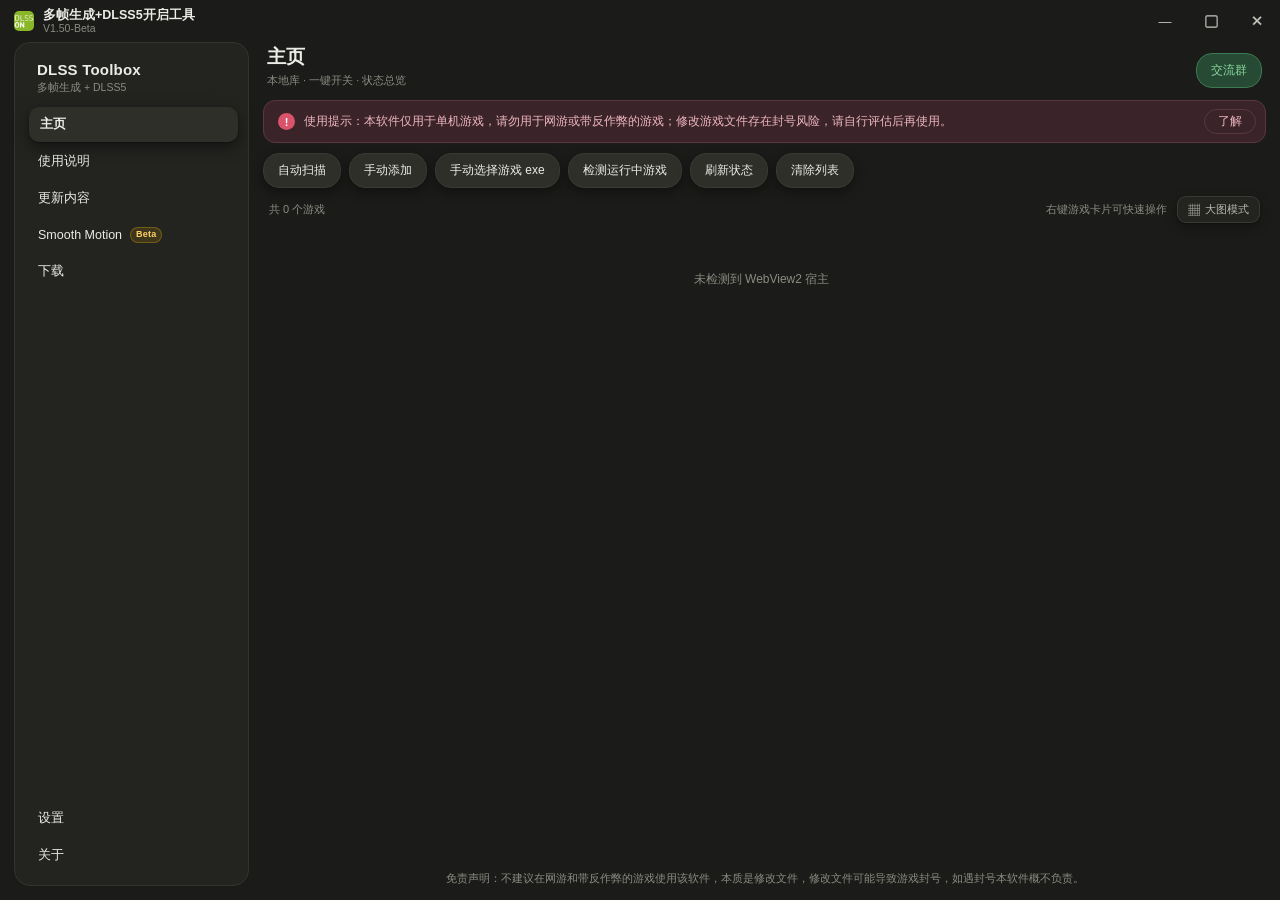
==== wwwroot/index.html @ 352402ba "V1.50-Beta WebUI 完整源码：Smooth Motion 集成、NVAPI 权限修复、SM86/GITC 双方案" ====
<!DOCTYPE html>
<html lang="zh-CN" data-theme="dark" data-backdrop="0">
<head>
<meta charset="utf-8" />
<meta name="viewport" content="width=device-width, initial-scale=1" />
<title>多帧生成+DLSS5开启工具</title>
<link rel="stylesheet" href="app.css?v=1.50.0" />
</head>
<body>
<div id="app">

  <header id="titlebar">
    <div id="dragzone" class="tb-left">
      <img class="tb-logo" src="app-icon.png" alt="" draggable="false" />
      <div class="tb-text">
        <div class="tb-brand" data-i18n="app.brand">多帧生成+DLSS5开启工具</div>
        <div class="tb-sub" data-i18n="app.sub">V1.50-Beta</div>
      </div>
    </div>
    <div class="tb-right">
      <button class="win-btn" data-win="minimize" data-i18n-title="win.min" data-title-zh="最小化" title="最小化">&#x2014;</button>
      <button class="win-btn" data-win="maximize" data-i18n-title="win.max" data-title-zh="最大化" title="最大化">
        <svg class="win-ico" viewBox="0 0 16 16" aria-hidden="true"><rect x="2" y="2" width="12" height="12" rx="1.2" fill="none" stroke="currentColor" stroke-width="1.2"/></svg>
      </button>
      <button class="win-btn close" data-win="close" data-i18n-title="win.close" data-title-zh="关闭" title="关闭">&#x2715;</button>
    </div>
  </header>

  <div class="layout">
    <aside class="sidebar">
      <div class="brand">
        <div class="brand-name">DLSS Toolbox</div>
        <div class="brand-sub" data-i18n="app.brandSub">多帧生成 + DLSS5</div>
      </div>
      <nav class="nav">
        <button class="nav-item active" data-page="home"><span data-i18n="nav.home">主页</span></button>
        <button class="nav-item" data-page="usage"><span data-i18n="nav.usage">使用说明</span></button>
        <button class="nav-item" data-page="update"><span data-i18n="nav.update">更新内容</span></button>
        <button class="nav-item" data-page="smooth">
          <span data-i18n="nav.smooth">Smooth Motion</span>
          <span class="nav-beta">Beta</span>
        </button>
        <button class="nav-item" data-page="download">
          <span data-i18n="nav.download">下载</span>
          <span class="nav-dot hidden" id="downloadNavDot"></span>
        </button>
      </nav>
      <div class="nav-bottom">
        <button class="nav-item" data-page="settings"><span data-i18n="nav.settings">设置</span></button>
        <button class="nav-item" data-page="about"><span data-i18n="nav.about">关于</span></button>
      </div>
    </aside>

    <section class="content">
      <div class="content-head">
        <div class="head-left">
          <div class="page-title" id="pageTitle">主页</div>
          <div class="page-sub" id="pageSub">本地库 · 一键开关 · 状态总览</div>
        </div>
        <div class="head-right">
          <button class="pill primary" id="btnGroup" data-i18n="head.group">交流群</button>
        </div>
      </div>

      <div id="homePane">
        <div class="notice" id="noticeBar">
          <span class="notice-icon">!</span>
          <span class="notice-text" data-i18n="home.notice">使用提示：本软件仅用于单机游戏，请勿用于网游或带反作弊的游戏；修改游戏文件存在封号风险，请自行评估后再使用。</span>
          <button class="notice-ok" id="btnNoticeOk" data-i18n="home.noticeOk">了解</button>
        </div>

        <div class="toolbar">
          <div class="toolbar-left">
            <button class="pill" data-act="scan" data-i18n="tool.scan">自动扫描</button>
            <button class="pill" data-act="add" data-i18n="tool.add">手动添加</button>
            <button class="pill" data-act="addExe" data-i18n="tool.addExe">手动选择游戏 exe</button>
            <button class="pill" data-act="detect" data-i18n="tool.detect">检测运行中游戏</button>
            <button class="pill" data-act="refresh" data-i18n="tool.refresh">刷新状态</button>
            <button class="pill" data-act="clear" data-i18n="tool.clear">清除列表</button>
          </div>
        </div>

        <div class="list-bar">
          <span id="listCount">共 0 个游戏</span>
          <div class="list-bar-right">
            <span class="list-hint" data-i18n="home.listHint">右键游戏卡片可快速操作</span>
            <button class="view-toggle" id="btnViewMode" title="切换为大图模式">
              <span class="view-glyph" id="viewGlyph">▦</span>
              <span id="viewLabel">大图模式</span>
            </button>
          </div>
        </div>

        <div class="game-list" id="gameList"></div>

        <div class="foot" data-i18n="home.foot">免责声明：不建议在网游和带反作弊的游戏使用该软件，本质是修改文件，修改文件可能导致游戏封号，如遇封号本软件概不负责。</div>
      </div>

      <div id="pageUsage" class="page-pane hidden">
        <div class="doc-card">
          <div class="doc-h" data-i18n="usage.noticeTitle">⚠️ 重要声明</div>
          <div class="doc-li" data-i18n="usage.notice1">· 本软件只建议用于单机游戏。网游或带反作弊的游戏不要使用；修改游戏文件存在封号风险。</div>
          <div class="doc-li" data-i18n="usage.notice2">· 米哈游系列游戏反作弊较严，暂未适配，建议改用 Magpie、HoYoshade 或 XXMI 等外部方案。</div>
          <div class="doc-li" data-i18n="usage.notice3">· 育碧、EA 平台的游戏尚未广泛适配，功能是否生效需要自行测试。</div>
          <div class="doc-li" data-i18n="usage.notice4">· Vulkan 游戏适配有限；本软件不再为 AMD 显卡安装补丁，A 卡用户请按弹窗指引使用 NeuralHub。</div>
        </div>

        <div class="doc-card">
          <div class="doc-h" data-i18n="usage.introTitle">一、软件能做什么</div>
          <div class="doc-li" data-i18n="usage.intro1">· 一键为游戏开启多帧生成和 DLSS5。支持自动扫描 Steam / Epic / GOG / 育碧游戏库，也支持手动添加游戏目录或 exe。当前版本沿用正式版的扫描与补丁逻辑，安装、还原结果一致。</div>
          <div class="doc-li" data-i18n="usage.intro2">· 显卡支持 NVIDIA RTX 20/30/40/50 系。补丁会按游戏自动匹配；安装 DLSS5 时还会再确认渲染 API、游戏位数和显卡型号。</div>
        </div>

        <div class="doc-card">
          <div class="doc-h" data-i18n="usage.fgTitle">二、多帧生成</div>
          <div class="doc-li"><b data-i18n="usage.fgClassicTitle">经典模式</b></div>
          <div class="doc-li" data-i18n="usage.fgClassic">· 替换 nvngx_dlssg.dll，适合 616.56 之前的老驱动，且只对帧生成 310.8 及以下版本有效。即装即用，兼容性最好，适合不想折腾或无法更新驱动的游戏。</div>
          <div class="doc-li"><b data-i18n="usage.fgAdvancedTitle">高级 MFG</b></div>
          <div class="doc-li" data-i18n="usage.fgAdvanced">· 适合新驱动和帧生成 310.9 以上版本，包含 ReShade、Universal RTX 40 MFG Unlock 和 version.dll 代理。兼容性最强，但部分游戏需要自行修改配置才能进入。</div>
          <div class="doc-li"><b data-i18n="usage.fgSm86Title">SM86 方案</b></div>
          <div class="doc-li" data-i18n="usage.fgSm86">· 不替换游戏原文件：把 version.dll、dlssg_sm86.ini 和 dlssg_sm86 文件夹放到游戏 exe 同目录，附带内核优化，可自由搭配 DLSS 超分 + XeSS 补帧。</div>
          <div class="doc-li" data-i18n="usage.fgRule">· MFG 与 SM86 只能二选一；同一游戏切换方案前，先点「还原」再重新安装。</div>
        </div>

        <div class="doc-card">
          <div class="doc-h" data-i18n="usage.dlssTitle">三、DLSS5</div>
          <div class="doc-li" data-i18n="usage.dlssVersions">· DLSS5 可选 1.7.0 或 2.0.0。1.7.0 兼容性最广，能与 MFG 1.7.0 / 1.7.1 同时开启；2.0.0 功能更多，但与 MFG 1.7.1 冲突会导致崩溃，和 SM86 方案不冲突。</div>
          <div class="doc-li" data-i18n="usage.dlssInstall">· 安装时会选择 DX12 / DX9 / Vulkan；DX9 还要选通用安装或起源引擎安装，以及 32/64 位。部分游戏进游戏后要按 Home 打开 GITC 菜单，手动开启 NR（默认关闭）。</div>
          <div class="doc-li" data-i18n="usage.dlssConfig">· 装了 SM86 的游戏，卡片会多出「配置」按钮，可改代理 DLL、插帧引擎、倍率、档位、预设、超分、光流、HUD 和日志级别。改完必须完全退出游戏再启动才生效。</div>
        </div>

        <div class="doc-card">
          <div class="doc-h" data-i18n="usage.scanTitle">四、游戏管理</div>
          <div class="doc-li" data-i18n="usage.scanAuto">· 自动扫描：检测 Steam、Epic、GOG、育碧游戏库，只添加有真实运行 exe 的游戏，跳过空目录和引擎目录。</div>
          <div class="doc-li" data-i18n="usage.scanManual">· 手动添加：选择游戏文件夹会自动识别 exe；DX9 或老游戏也可以直接选择 exe。</div>
          <div class="doc-li" data-i18n="usage.scanDetect">· 检测运行中游戏：从正在运行的进程里挑选，已在列表里的不会重复显示；弹窗会带游戏图标，方便确认是哪一个。</div>
          <div class="doc-li" data-i18n="usage.scanRefresh">· 刷新状态：手动改过游戏文件或在外部还原后，用它重新检测各游戏的开启状态。</div>
          <div class="doc-li" data-i18n="usage.scanClear">· 清除列表：只清空测试版的游戏列表，不影响正式版数据。</div>
          <div class="doc-li" data-i18n="usage.scanNoMenu">· 右键游戏卡片可快速开启/还原多帧生成、开关 DLSS5、修改配置名、排错修复和编辑备注标签。</div>
        </div>

        <div class="doc-card">
          <div class="doc-h" data-i18n="usage.restoreTitle">五、还原与状态</div>
          <div class="doc-li" data-i18n="usage.restore1">· 点「还原」会删除安装进去的多帧生成、DLSS5 补丁并恢复备份，然后重新检测状态。</div>
          <div class="doc-li" data-i18n="usage.restore2">· 如果当前没有任何开启项，软件会提示「无需还原」。</div>
          <div class="doc-li" data-i18n="usage.restore3">· 安装和还原前请完全退出游戏，避免文件被占用；游戏更新后补丁失效，重新安装即可。</div>
        </div>

        <div class="doc-card">
          <div class="doc-h" data-i18n="usage.faqTitle">六、常见问题</div>
          <div class="doc-li" data-i18n="usage.faq1">· 开启后没效果：先在游戏设置里打开 DLSS / 帧生成，退出游戏后再装补丁；SM86 可以换一个代理 DLL 再试。</div>
          <div class="doc-li" data-i18n="usage.faq2">· 游戏进不去或崩溃：检查是否同时开了 MFG 1.7.1 和 GITC DLSS5 2.0.0；先还原，再换兼容组合。Steam 游戏可验证完整性。</div>
          <div class="doc-li" data-i18n="usage.faq3">· 多帧生成按钮是灰色：目录里没有检测到 DLSS / 帧生成特征，说明这个游戏本身不支持，不是所有游戏都能开。</div>
          <div class="doc-li" data-i18n="usage.faq4">· 扫描找不到游戏：用「手动添加」直接选 exe；或者先启动游戏，再用「检测运行中游戏」。</div>
        </div>

        <div class="doc-card">
          <div class="doc-h" data-i18n="usage.sysTitle">七、系统要求与注意事项</div>
          <div class="doc-li" data-i18n="usage.sysReq">· Windows 10 1809 或更高（推荐 Windows 11）；需要 WebView2 Runtime；NVIDIA RTX 20/30/40/50 系显卡，建议使用最新驱动。</div>
          <div class="doc-li" data-i18n="usage.sysNotes">· 使用前备份游戏存档；打补丁和还原时游戏必须完全关闭；不建议网游和带反作弊的游戏；RE 引擎可用 GITC DLSS5 + 多帧生成；DX9 走 d3d9.dll 分支，注意 32/64 位。</div>
        </div>

        <div class="doc-card guide-beta">
          <div class="doc-h" data-i18n="usage.betaTitle">测试版反馈指引</div>
          <div class="doc-li" data-i18n="usage.beta1">· 当前是测试版，功能和界面还在调整。遇到问题请尽量说明：游戏名、补丁方案（经典 / MFG / SM86）、DLSS5 版本、渲染 API、报错现象或截图。</div>
          <div class="doc-li" data-i18n="usage.beta2">· 设置页「运行日志」可以直接打开 error.log，把日志和问题描述一起发给开发者，能更快定位问题。</div>
          <div class="doc-li" data-i18n="usage.beta3">· 反馈渠道：GitHub Issues、哔哩哔哩、小黑盒；关于页有对应链接。</div>
        </div>
      </div>

      <div id="pageUpdate" class="page-pane hidden">
        <div class="doc-card">
          <div class="doc-h">V1.50</div>
          <div class="doc-li" data-i18n="update.v1501">· 集成 Smooth Motion 功能：可以为不支持原生帧生成的游戏提供 AI 插帧。</div>
          <div class="doc-li" data-i18n="update.v1502">· Smooth Motion 目前为 Beta 测试阶段，导航栏已加 Beta 标识；RTX 40/50 走官方驱动，RTX 20/30 使用内置补丁。</div>
        </div>
        <div class="doc-card">
          <div class="doc-h">V1.45</div>
          <div class="doc-li" data-i18n="update.v1451">· 界面统一：导航栏改为纯白选中态并加底部阴影，工具栏、设置、关于、弹窗和下拉框统一为新的 WebUI 风格；一键还原按钮改为红色。</div>
          <div class="doc-li" data-i18n="update.v1454">· 主页调整：移除搜索框与筛选；游戏卡片新增右键菜单，可一键开启/还原多帧生成、开关 DLSS5、配置 SM86、启动游戏、打开目录、移除列表。</div>
          <div class="doc-li" data-i18n="update.v1455">· 大图模式：新增 9:16 游戏封面视图，可从游戏库读取封面；修复封面显示不全的问题。</div>
          <div class="doc-li" data-i18n="update.v1457">· 修复与清理：移除 8-Zip 误识别；优化自动扫描与运行中游戏检测；修复部分游戏在列表中的状态显示异常。</div>
          <div class="doc-li" data-i18n="update.v1458">· 下载管理：下载改为独立「下载」页面，支持暂停/继续、取消和打开下载位置；下载期间不再遮挡主界面，可继续操作其他功能。</div>
        </div>
        <div class="doc-card">
          <div class="doc-h">V1.35</div>
          <div class="doc-li" data-i18n="update.b1">· 多帧生成新增 SM86 方案：选择高级模式后会弹出选择框，可自行选择 MFG 方案还是 SM86 方案。</div>
          <div class="doc-li" data-i18n="update.b2">· MFG 方案在画质与帧率之间比较均衡；SM86 方案不用替换游戏原文件，附带内核优化，搭配比较自由，可以选择 DLSS 超分 + XeSS 补帧。</div>
          <div class="doc-li" data-i18n="update.b3">· SM86 配置界面：开启后在卡片上点「配置」即可弹出，可改代理 DLL、插帧引擎与档位、超分、XeSS-FG、日志级别。</div>
          <div class="doc-li" data-i18n="update.b4">· 注意：SM86 方案和 MFG 方案只能二选一开启。</div>
          <div class="doc-li" data-i18n="update.b5">· GITC DLSS5 升级到 2.0.0，但 2.0.0 会与 MFG 1.7.1 冲突导致游戏崩溃，1.7.0 版本仍然保留；开启 DLSS5 时可选择 1.7.0 或 2.0.0。</div>
          <div class="doc-li" data-i18n="update.b6">· 软件有兼容性检测，会提示不建议 MFG 1.7.1 与 GITC 2.0.0 同时开启，但仍然可以继续安装。</div>
          <div class="doc-li" data-i18n="update.b7">· 修复部分游戏在英文界面下仍显示中文名称的问题。</div>
        </div>
        <div class="doc-card">
          <div class="doc-h">V1.32</div>
          <div class="doc-li" data-i18n="update.p1">· MFG 更新到 1.7.1。</div>
          <div class="doc-li" data-i18n="update.p2">· 由于 GITC DLSS5 1.8.0 起与 MFG 1.7.1 冲突导致崩溃，暂不更新 GITC DLSS5。</div>
        </div>
      </div>

      <div id="pageSmooth" class="page-pane hidden">
        <div class="doc-card sm-hero">
          <div class="sm-hero-top">
            <div>
              <div class="sm-hero-title" data-i18n="sm.title">Smooth Motion</div>
              <div class="sm-hero-sub" data-i18n="sm.sub">不打开 NVIDIA App，也不打开 Profile Inspector，直接在这里写入驱动 profile。</div>
            </div>
            <span class="sm-badge" id="smSupportBadge" data-i18n="sm.checking">检测中…</span>
          </div>
          <div class="sm-meta">
            <div class="sm-meta-item"><span data-i18n="sm.gpu">显卡</span><b id="smGpu">—</b></div>
            <div class="sm-meta-item"><span data-i18n="sm.driver">驱动</span><b id="smDriver">—</b></div>
            <div class="sm-meta-item"><span data-i18n="sm.base">驱动默认</span><b id="smBase">—</b></div>
            <div class="sm-meta-item"><span data-i18n="sm.profile">Profile</span><b id="smProfileHint">—</b></div>
          </div>
          <div class="sm-support-note" id="smSupportNote"></div>
        </div>

        <div class="sm-tabs">
          <button class="sm-tab active" data-sm-tab="official" data-i18n="sm.tabOfficial">官方驱动</button>
          <button class="sm-tab" data-sm-tab="mod" data-i18n="sm.tabMod">RTX 20/30 补丁</button>
        </div>

        <div id="smOfficialPanel">
          <div class="doc-card">
            <div class="sm-toolbar">
              <div>
                <div class="doc-h" data-i18n="sm.gamesTitle">按游戏开关</div>
                <div class="set-desc" data-i18n="sm.gamesDesc">开关写入该游戏自己的 NVIDIA 驱动 profile，不改全局设置。找不到 profile 时会在第一次开启时自动创建。</div>
              </div>
              <div class="sm-actions">
                <button class="pill" id="smRefreshBtn" data-i18n="sm.refresh">刷新</button>
                <button class="pill" id="smOpenLogBtn" data-i18n="sm.openLog">打开日志目录</button>
              </div>
            </div>
            <div class="sm-list" id="smGameList"></div>
            <div class="sm-empty hidden" id="smGameEmpty" data-i18n="sm.noGames">列表里还没有游戏。先在主页添加游戏，再回来开启 Smooth Motion。</div>
          </div>

          <div class="doc-card">
            <div class="doc-h" data-i18n="sm.notesTitle">说明</div>
            <div class="doc-li" data-i18n="sm.note1">· RTX 40/50：官方驱动已支持，直接用本页开关即可；Smooth Motion 只插入 1 帧（2x），支持 DX11 / DX12 / Vulkan。</div>
            <div class="doc-li" data-i18n="sm.note2">· RTX 20/30：补丁已经内置在 Patches\SmoothMotion 里，不需要导入 zip；切到上方「RTX 20/30 补丁」标签直接部署。</div>
            <div class="doc-li" data-i18n="sm.note3">· Enabled APIs 是位掩码：DX12 = 1，DX11 = 2，Vulkan = 4；默认 7 表示三种全开。</div>
            <div class="doc-li" data-i18n="sm.note4">· 游戏内要先把 DLSS / 帧生成相关选项打开，Smooth Motion 才会真正生效；修改后建议完全退出游戏再进。</div>
          </div>
        </div>

        <div id="smModPanel" class="hidden">
          <div class="doc-card">
            <div class="sm-toolbar">
              <div>
                <div class="doc-h" data-i18n="sm.modTitle">RTX 20/30 内置补丁</div>
                <div class="set-desc" data-i18n="sm.modDesc">补丁已随软件放在 Patches\SmoothMotion，不需要导入 zip；按显卡自动选择 RTX20 / RTX30 引擎，用的时候直接部署。</div>
              </div>
              <div class="sm-actions">
                <button class="pill" id="smOpenModLogBtn" data-i18n="sm.openModLog">打开 Mod 日志</button>
                <button class="pill" id="smOpenModBtn" data-i18n="sm.openMod">打开补丁目录</button>
              </div>
            </div>
            <div class="sm-mod-status" id="smModStatus">正在检测内置补丁…</div>
            <div class="sm-mod-warn" data-i18n="sm.modWarn">部署前请先完全退出游戏。游戏目录已有自己的 version.dll 时不会覆盖；RTX30 引擎要求 msvcp140.dll ≥ 14.40。</div>
            <div class="sm-mod-warn" id="smModSupport"></div>
          </div>

          <div class="doc-card">
            <div class="doc-h" data-i18n="sm.modGamesTitle">部署到游戏</div>
            <div class="set-desc" data-i18n="sm.modGamesDesc">同一游戏只能装一个引擎；切换或换显卡前先还原。RTX 40/50 不需要这个补丁，直接用「官方驱动」标签。</div>
            <div class="sm-list" id="smModList"></div>
            <div class="sm-empty hidden" id="smModEmpty" data-i18n="sm.noGames">列表里还没有游戏。</div>
          </div>
        </div>
      </div>

      <div id="pageDownload" class="page-pane hidden">
        <div id="downloadEmpty" class="doc-card download-empty">
          <div class="download-empty-icon">ZIP</div>
          <div class="download-empty-title" data-i18n="download.emptyTitle">暂无下载任务</div>
          <div class="download-empty-desc" data-i18n="download.emptyDesc">从“检查更新”或设置页的“下载最新版本”开始下载后，任务会显示在这里。</div>
        </div>
        <div id="downloadList" class="download-list"></div>
      </div>

      <div id="pageSettings" class="page-pane hidden">
        <div class="doc-card">
          <div class="doc-h" data-i18n="set.appearance">外观</div>
          <div class="set-row">
            <div class="set-left">
              <div class="set-name" data-i18n="set.dark">深色模式</div>
              <div class="set-desc" data-i18n="set.darkDesc">在浅色与深色之间切换，带平滑过渡动画</div>
            </div>
            <button class="sw" data-setkey="dark"><i></i></button>
          </div>
          <div class="set-row">
            <div class="set-left">
              <div class="set-name" data-i18n="set.anim">动画效果</div>
              <div class="set-desc" data-i18n="set.animDesc">关闭后将禁止页面切换和深浅色切换等所有动画，以减少性能占用</div>
            </div>
            <button class="sw" data-setkey="anim"><i></i></button>
          </div>
          <div class="set-row">
            <div class="set-left">
              <div class="set-name" data-i18n="set.backdrop">界面材质</div>
              <div class="set-desc" data-i18n="set.backdropDesc">云母 / 亚克力 / 纯透明 / 自定义壁纸</div>
            </div>
            <select class="set-select" id="setBackdrop">
              <option value="0" data-i18n="set.bd0">默认</option>
              <option value="1" data-i18n="set.bd1">云母 Mica</option>
              <option value="2" data-i18n="set.bd2">亚克力 Acrylic</option>
              <option value="5" data-i18n="set.bd5">纯透明 Pure Transparent</option>
              <option value="4" data-i18n="set.bd4">自定义壁纸</option>
            </select>
          </div>
          <div class="set-row hidden" id="rowWallpaper">
            <div class="set-left">
              <div class="set-name" data-i18n="set.wallpaper">壁纸图片</div>
              <div class="set-desc" id="setWallpaperPath">—</div>
            </div>
            <div class="set-actions">
              <button class="pill" id="btnPickWallpaper" data-i18n="set.pick">选择图片</button>
              <button class="pill" id="btnResetWallpaper" data-i18n="set.reset">恢复默认</button>
            </div>
          </div>
          <div class="set-tip hidden" id="tipTransparent" data-i18n="set.transparentTip">注意：纯透明材质下切换深浅色模式后，需要重启软件才能显示正确颜色</div>
          <div class="set-row">
            <div class="set-left">
              <div class="set-name" data-i18n="set.language">语言</div>
              <div class="set-desc" data-i18n="set.languageDesc">切换后界面立即生效，无需重启</div>
            </div>
            <select class="set-select" id="setLang">
              <option value="0" data-i18n="set.lang0">跟随系统</option>
              <option value="1" data-i18n="set.lang1">简体中文</option>
              <option value="2" data-i18n="set.lang2">English</option>
            </select>
          </div>
          <div class="set-row">
            <div class="set-left">
              <div class="set-name" data-i18n="set.fontSize">界面字体大小</div>
              <div class="set-desc" data-i18n="set.fontSizeDesc">以小字体 13px 为基准，中字体约 14px、大字体约 16px；切换后立即生效</div>
            </div>
            <select class="set-select" id="setFontSize">
              <option value="0" data-i18n="set.font0">小字体（默认）</option>
              <option value="1" data-i18n="set.font1">中字体</option>
              <option value="2" data-i18n="set.font2">大字体</option>
            </select>
          </div>
        </div>

        <div class="doc-card">
          <div class="doc-h" data-i18n="set.startup">启动</div>
          <div class="set-row">
            <div class="set-left">
              <div class="set-name" data-i18n="set.startupDialog">启动时显示提示弹窗</div>
              <div class="set-desc" data-i18n="set.startupDialogDesc">打开时显示使用提示，关闭后直接进入主界面</div>
            </div>
            <button class="sw" data-setkey="startupDialog"><i></i></button>
          </div>
          <div class="set-row">
            <div class="set-left">
              <div class="set-name" data-i18n="set.rememberGames">记住游戏列表</div>
              <div class="set-desc" data-i18n="set.rememberGamesDesc">关闭后会清空已保存的游戏列表</div>
            </div>
            <button class="sw" data-setkey="rememberGames"><i></i></button>
          </div>
          <div class="set-row">
            <div class="set-left">
              <div class="set-name" data-i18n="set.autoUpdate">启动时自动检查更新</div>
              <div class="set-desc" data-i18n="set.autoUpdateDesc">启动时读取线上版本号并提示新版本</div>
            </div>
            <button class="sw" data-setkey="autoUpdate"><i></i></button>
          </div>
        </div>

        <div class="doc-card">
          <div class="doc-h" data-i18n="set.gpu">显卡</div>
          <div class="set-row">
            <div class="set-left">
              <div class="set-name" data-i18n="set.gpuSelect">选择显卡</div>
              <div class="set-desc" data-i18n="set.gpuTip">一般自动识别；如果自动检测出错，可以手动选择显卡</div>
            </div>
            <select class="set-select" id="setGpu"></select>
          </div>
        </div>

        <div class="doc-card">
          <div class="doc-h" data-i18n="set.backup">备份管理</div>
          <div class="set-row">
            <div class="set-left">
              <div class="set-name" data-i18n="set.backupSize">备份占用情况</div>
              <div class="set-desc" id="setBackupSize">(0MB/1024MB)</div>
            </div>
            <div class="set-actions">
              <button class="pill" id="btnOpenBackup" data-i18n="set.openBackup">打开备份目录</button>
              <button class="pill" id="btnClearBackup" data-i18n="set.clearBackup">删除备份</button>
            </div>
          </div>
        </div>

        <div class="doc-card">
          <div class="doc-h" data-i18n="set.data">数据与日志</div>
          <div class="set-row">
            <div class="set-left"><div class="set-name" data-i18n="set.dataPath">游戏列表数据</div><div class="set-desc" id="setDataPath">—</div></div>
            <button class="pill" data-set="data" data-i18n="set.openDir">打开目录</button>
          </div>
          <div class="set-row">
            <div class="set-left"><div class="set-name" data-i18n="set.logPath">运行日志</div><div class="set-desc" id="setLogPath">—</div></div>
            <button class="pill" data-set="log" data-i18n="set.openLog">打开日志</button>
          </div>
          <div class="set-row">
            <div class="set-left"><div class="set-name" data-i18n="set.exportLog">导出日志到桌面</div><div class="set-desc" data-i18n="set.exportLogDesc">打包运行日志、配置文件与系统信息，方便反馈问题。</div></div>
            <button class="pill primary" id="btnExportLog" data-i18n="set.exportLogBtn">导出日志</button>
          </div>
          <div class="set-row">
            <div class="set-left"><div class="set-name" data-i18n="set.clearList">清空列表</div><div class="set-desc" data-i18n="set.clearListDesc">只清空测试版列表，不影响正式版数据。</div></div>
            <button class="pill" data-act="clear" data-i18n="set.clearBtn">清空</button>
          </div>
        </div>

        <div class="doc-card">
          <div class="doc-h" data-i18n="set.version">当前版本</div>
          <div class="set-row">
            <div class="set-left ver-left"><div class="set-name" data-i18n="set.versionName">版本号</div><div class="set-desc" id="setVersion">—</div></div>
            <div class="set-actions">
              <button class="pill" id="btnCheckUpdate" data-i18n="set.checkUpdate">检查更新</button>
              <button class="pill primary" id="btnDownloadLatest" data-i18n="set.downloadLatest">直接下载最新版本</button>
            </div>
          </div>
        </div>
      </div>

      <div id="pageAbout" class="page-pane hidden">
        <div class="doc-card about-card">
          <div class="about-logo"><img src="app-icon-256.png" alt="DLSS Toolbox" draggable="false" /></div>
          <div class="about-name" data-i18n="about.name">多帧生成 + DLSS5 开启工具</div>
          <div class="about-ver" id="aboutVer">版本：V1.50.0.0</div>
          <div class="about-line" data-i18n="about.devlang">开发语言：C# + WebView2 + 自绘 HTML</div>
          <div class="about-line" data-i18n="about.openSource">本软件已免费开源，欢迎 Star 和 Fork！</div>
        </div>

        <div class="doc-card">
          <div class="doc-h" data-i18n="about.links">作者链接</div>
          <div class="about-links">
            <button class="about-link" data-url="https://github.com/QSXK1314">
              <span class="about-ico"><img class="gh-icon" src="about-github.png" alt="" draggable="false" /></span>
              <span class="about-link-t" data-i18n="about.ghProfile">GitHub 个人主页</span>
              <span class="about-arrow">&rsaquo;</span>
            </button>
            <button class="about-link" data-url="https://github.com/QSXK1314/DLSS-FrameGen-Enabler-and-DLSS5">
              <span class="about-ico"><img class="gh-icon" src="about-github.png" alt="" draggable="false" /></span>
              <span class="about-link-t" data-i18n="about.ghRepo">GitHub 项目仓库</span>
              <span class="about-arrow">&rsaquo;</span>
            </button>
            <button class="about-link" data-url="https://space.bilibili.com/414911649">
              <span class="about-ico"><img class="bili-icon" src="about-bilibili.png" alt="" draggable="false" /></span>
              <span class="about-link-t" data-i18n="about.bilibili">哔哩哔哩</span>
              <span class="about-arrow">&rsaquo;</span>
            </button>
            <button class="about-link" data-url="https://www.xiaoheihe.cn/app/user/profile/33117847">
              <span class="about-ico"><img class="xhh-icon" src="about-xiaoheihe.png" alt="" draggable="false" /></span>
              <span class="about-link-t" data-i18n="about.xiaoheihe">小黑盒</span>
              <span class="about-arrow">&rsaquo;</span>
            </button>
          </div>
        </div>

        <div class="doc-card">
          <div class="doc-h" data-i18n="about.thanks">补丁致谢</div>
          <div class="about-meta" data-i18n="about.thanksIntro">以下社区项目使本软件成为可能：</div>
          <ul class="about-thx">
            <li data-i18n="about.thanks1">• Universal RTX 40 MFG Unlock（社区版）</li>
            <li data-i18n="about.thanks2">• ReShade（Crosire）</li>
            <li data-i18n="about.thanks3">• RE Framework / DLSS5 on RE（社区版）</li>
            <li data-i18n="about.thanks4">• GITC DLSS5（ghostinthecamera）</li>
            <li data-i18n="about.thanks5">• DLSSG for SM86 / SM86 多帧生成补丁（sdli1995、pipotoufikxyz-lgtm 及社区分支）</li>
            <li data-i18n="about.thanks6">• Smooth Motion Mod（ItsAdeline / NVSmooth30；RTXMFG SmoothMotion-next 社区版）</li>
          </ul>
        </div>

        <div class="doc-card">
          <div class="doc-h" data-i18n="about.disclaimerTitle">免责声明</div>
          <div class="about-meta" data-i18n="about.disclaimer">本软件仅供学习交流使用，请勿用于商业用途。不建议在网游上和带反作弊的游戏使用该软件，本质是修改文件，而修改文件则可能导致游戏封号，如果遇到游戏封号，本软件概不负责。</div>
        </div>
      </div>
    </section>
  </div>

  <div id="ctxMenu" class="ctx-menu hidden"></div>

  <div id="modalMask" class="modal-mask hidden">
    <div class="modal" id="modalBox">
      <div class="modal-title" id="modalTitle"></div>
      <div class="modal-text" id="modalText"></div>
      <div class="modal-options" id="modalOptions"></div>
      <div class="modal-foot">
        <button class="pill" id="modalCancel" data-i18n="common.cancel">取消</button>
        <button class="pill danger hidden" id="modalConfirm"></button>
      </div>
    </div>
  </div>

  <div id="backupMask" class="modal-mask hidden">
    <div class="modal">
      <div class="modal-title" data-i18n="backup.title">选择要删除的备份</div>
      <div class="modal-text" data-i18n="backup.desc">备份删除后不可恢复，请确认没有游戏还依赖这些备份。</div>
      <label class="bk-all"><input type="checkbox" id="bkAll" /><span class="bk-check"></span><span data-i18n="backup.all">全选</span></label>
      <div class="bk-list" id="bkList"></div>
      <div class="modal-foot">
        <button class="pill" id="bkCancel" data-i18n="common.cancel">取消</button>
        <button class="pill danger" id="bkDelete" data-i18n="backup.delete">删除选中</button>
      </div>
    </div>
  </div>

  <div id="toolMask" class="modal-mask hidden">
    <div class="modal" id="toolBox">
      <div class="modal-title" id="toolTitle"></div>
      <div class="modal-text" id="toolText"></div>
      <div class="tool-body" id="toolBody"></div>
      <div class="modal-foot">
        <button class="pill" id="toolCancel" data-i18n="common.cancel">取消</button>
        <button class="pill primary" id="toolConfirm"></button>
      </div>
    </div>
  </div>

  <div id="groupMask" class="modal-mask hidden">
    <div class="modal group-modal" id="groupBox">
      <button class="group-close" id="groupClose" type="button" title="关闭" data-i18n-title="group.close">&times;</button>
      <div class="group-title" data-i18n="group.title">加入交流群</div>
      <div class="group-sub" data-i18n="group.sub">扫码加入 QQ 交流群，交流使用经验或反馈问题。</div>
      <div class="group-qr-frame">
        <img class="group-qr" src="qq-group.jpg" alt="QQ 交流群二维码" draggable="false" />
      </div>
      <div class="group-id" data-i18n="group.id">群号：857934769</div>
      <div class="modal-foot group-foot">
        <button class="pill primary" id="groupOk" data-i18n="group.close">关闭</button>
      </div>
    </div>
  </div>

  <div id="progressMask" class="progress-mask hidden">
    <div class="progress-box"><span class="spinner"></span><span id="progressText">正在处理…</span></div>
  </div>

  <div id="cfgMask" class="modal-mask hidden">
    <div class="cfg-panel">
      <div class="cfg-head">
        <div>
          <div class="cfg-title" id="cfgTitle">SM86 多帧生成设置</div>
          <div class="cfg-sub" id="cfgSub"></div>
        </div>
        <button class="win-btn cfg-x" id="cfgX">&#x2715;</button>
      </div>
      <div class="cfg-body" id="cfgBody"></div>
      <div class="cfg-foot">
        <button class="pill" id="cfgReset" data-i18n="sm86.reset">恢复出厂</button>
        <div class="cfg-spacer"></div>
        <button class="pill" id="cfgCancel" data-i18n="common.cancel">取消</button>
        <button class="pill primary" id="cfgSave" data-i18n="common.save">保存</button>
      </div>
    </div>
  </div>

  <div id="toast" class="toast"></div>
</div>
<script src="app.js?v=1.50.0"></script>
</body>
</html>
---- wwwroot/app.css ----
:root {
  --bg: #f5f5f2;
  --card: #ffffff;
  --line: #eaeae4;
  --text: #23231f;
  --text-2: #6f6f68;
  --text-3: #a5a59e;
  --chip: #f1f1ec;
  --chip-hover: #e9e9e2;
  --accent: #5fbe73;
  --notice-bg: #fbeaec;
  --notice-line: #f1d2d7;
  --notice-text: #8c3b4a;
  --notice-icon: #d9536b;
  --outline-bg: #eaf2fb;
  --outline-line: #b7cfe8;
  --outline-text: #2a5c93;
  --on: #2e7d4f;
  --font-scale: 1;
}

html[data-font-size="1"] { --font-scale: 1.08; }
html[data-font-size="2"] { --font-scale: 1.23; }

* { box-sizing: border-box; }

html, body {
  margin: 0;
  height: 100%;
  overflow: hidden;
  background: var(--bg);
  color: var(--text);
  font-family: "Microsoft YaHei UI", "Segoe UI", "PingFang SC", sans-serif;
  font-size: calc(var(--font-scale) * 13px);
  -webkit-font-smoothing: antialiased;
  user-select: none;
}

#app { display: flex; flex-direction: column; height: 100vh; }

#titlebar {
  height: 42px;
  flex: 0 0 42px;
  display: flex;
  align-items: center;
  justify-content: space-between;
  padding-left: 14px;
  background: var(--bg);
}

.tb-left { display: flex; align-items: center; gap: 9px; height: 100%; padding-right: 40px; }
.tb-logo {
  width: 20px; height: 20px;
  flex: 0 0 20px;
  border-radius: 5px;
  object-fit: contain;
  display: block;
  pointer-events: none;
}
.tb-text { line-height: 1.15; }
.tb-brand { font-size: calc(var(--font-scale) * 12.5px); font-weight: 600; }
.tb-sub { font-size: calc(var(--font-scale) * 10.5px); color: var(--text-3); }

.tb-right { display: flex; height: 100%; }
.win-btn {
  width: 46px;
  height: 100%;
  border: 0;
  background: transparent;
  color: #4a4a44;
  font-size: calc(var(--font-scale) * 13px);
  font-family: "Segoe UI", sans-serif;
  display: flex;
  align-items: center;
  justify-content: center;
}
.win-ico {
  width: 15px;
  height: 15px;
  display: block;
}
.win-btn:hover { background: #e8e8e2; }
.win-btn.close:hover { background: #e81123; color: #fff; }

.layout {
  flex: 1;
  min-height: 0;
  display: flex;
  gap: 14px;
  padding: 0 14px 14px 14px;
}

.sidebar {
  width: 235px;
  flex: 0 0 235px;
  background: var(--card);
  border: 1px solid var(--line);
  border-radius: 16px;
  padding: 14px 12px 12px 12px;
  display: flex;
  flex-direction: column;
  box-shadow: 0 1px 2px rgba(20, 20, 10, 0.03);
}

.brand { padding: 4px 10px 12px 10px; }
.brand-name { font-size: calc(var(--font-scale) * 15px); font-weight: 700; letter-spacing: 0.2px; }
.brand-sub { margin-top: 3px; font-size: calc(var(--font-scale) * 10.5px); color: var(--text-3); }

.nav { display: flex; flex-direction: column; gap: 2px; }
.nav-item {
  display: flex;
  align-items: center;
  gap: 8px;
  width: 100%;
  padding: 9px 11px;
  border: 0;
  border-radius: 10px;
  background: transparent;
  color: var(--text);
  font-size: calc(var(--font-scale) * 12.5px);
  font-family: inherit;
  text-align: left;
  transition: background-color 0.24s ease, color 0.24s ease, box-shadow 0.24s ease, transform 0.24s ease;
}
.nav-item:hover { background: #f3f3ec; }
.nav-item.active {
  background: #fff;
  font-weight: 600;
  box-shadow: 0 5px 14px rgba(30, 30, 18, 0.11), 0 1px 2px rgba(30, 30, 18, 0.06);
  position: relative;
  z-index: 1;
  transform: translateX(2px);
}
.nav-beta {
  flex: 0 0 auto;
  padding: 1px 5px 2px;
  border-radius: 999px;
  background: #fff3cd;
  border: 1px solid #f3d98b;
  color: #8a5a00;
  font-size: calc(var(--font-scale) * 9px);
  font-weight: 700;
  line-height: 1.25;
  letter-spacing: 0.2px;
}
.nav-dot {
  margin-left: auto;
  width: 6px;
  height: 6px;
  border-radius: 50%;
  background: var(--on);
  box-shadow: 0 0 0 3px rgba(31, 103, 62, 0.12);
}
.nav-dot.hidden { display: none; }

.nav-bottom { margin-top: auto; display: flex; flex-direction: column; gap: 2px; padding-top: 10px; }

.restart-btn {
  margin-top: 8px;
  padding: 8px 11px;
  border: 1px solid var(--line);
  border-radius: 10px;
  background: #fafaf7;
  color: var(--text-2);
  font-size: calc(var(--font-scale) * 12px);
  font-family: inherit;
}
.restart-btn:hover { background: #f2f2ea; }

.content { flex: 1; min-width: 0; min-height: 0; display: flex; flex-direction: column; }

#homePane {
  flex: 1;
  min-height: 0;
  display: flex;
  flex-direction: column;
}

.content-head {
  display: flex;
  align-items: flex-end;
  justify-content: space-between;
  padding: 2px 4px 12px 4px;
}
.page-title { font-size: calc(var(--font-scale) * 19px); font-weight: 700; }
.page-sub { margin-top: 3px; font-size: calc(var(--font-scale) * 11px); color: var(--text-3); }
.head-right { display: flex; gap: 8px; }

.pill {
  padding: 8px 14px;
  border: 0;
  border-radius: 16px;
  background: var(--chip);
  color: var(--text);
  font-size: calc(var(--font-scale) * 12px);
  font-family: inherit;
  white-space: nowrap;
}
.pill:hover { background: var(--chip-hover); }
.pill.outline {
  background: var(--outline-bg);
  border: 1px solid var(--outline-line);
  color: var(--outline-text);
}
.pill.outline:hover { background: #e2edfa; }

.notice {
  display: flex;
  align-items: center;
  gap: 9px;
  padding: 8px 9px 8px 14px;
  background: var(--notice-bg);
  border: 1px solid var(--notice-line);
  border-radius: 12px;
  color: var(--notice-text);
  font-size: calc(var(--font-scale) * 12px);
}
.notice-text { flex: 1; }
.notice-ok {
  flex: 0 0 auto;
  padding: 4px 13px;
  border: 1px solid rgba(178, 58, 75, 0.28);
  border-radius: 999px;
  background: #fff;
  color: var(--notice-text);
  font-size: calc(var(--font-scale) * 11.5px);
  font-family: inherit;
}
.notice-ok:hover { background: rgba(255, 255, 255, 0.72); }
.notice-icon {
  flex: 0 0 17px;
  width: 17px; height: 17px;
  border-radius: 50%;
  background: var(--notice-icon);
  color: #fff;
  font-size: calc(var(--font-scale) * 11px);
  font-weight: 700;
  display: grid;
  place-items: center;
}

.toolbar {
  display: flex;
  align-items: center;
  justify-content: space-between;
  gap: 12px;
  margin: 10px 0 8px 0;
}
.toolbar-left { display: flex; gap: 8px; flex-wrap: wrap; }
.toolbar .pill {
  background: #fff;
  border: 1px solid rgba(30, 30, 18, 0.06);
  box-shadow: 0 4px 10px rgba(30, 30, 18, 0.09), 0 1px 2px rgba(30, 30, 18, 0.05);
}
.toolbar .pill:hover {
  background: #fff;
  box-shadow: 0 6px 16px rgba(30, 30, 18, 0.13), 0 1px 2px rgba(30, 30, 18, 0.06);
}

.search {
  flex: 0 0 260px;
  display: flex;
  align-items: center;
  gap: 7px;
  padding: 7px 12px;
  background: var(--card);
  border: 1px solid var(--line);
  border-radius: 16px;
}
.search-icon { font-size: calc(var(--font-scale) * 11px); opacity: 0.5; }
.search input {
  flex: 1;
  min-width: 0;
  border: 0;
  outline: none;
  background: transparent;
  font-family: inherit;
  font-size: calc(var(--font-scale) * 12px);
  color: var(--text);
}
.search input::placeholder { color: var(--text-3); }

.list-bar {
  display: flex;
  justify-content: space-between;
  align-items: center;
  padding: 0 6px 6px 6px;
  font-size: calc(var(--font-scale) * 11px);
  color: var(--text-3);
}

.list-bar-right {
  display: flex;
  align-items: center;
  gap: 10px;
  min-width: 0;
}
.view-toggle {
  display: inline-flex;
  align-items: center;
  gap: 5px;
  padding: 5px 10px;
  border: 1px solid rgba(30, 30, 18, 0.06);
  border-radius: 9px;
  background: #fff;
  box-shadow: 0 4px 10px rgba(30, 30, 18, 0.09), 0 1px 2px rgba(30, 30, 18, 0.05);
  color: var(--text-2);
  font-size: calc(var(--font-scale) * 11px);
  font-family: inherit;
  white-space: nowrap;
  cursor: pointer;
}
.view-toggle:hover {
  color: var(--text);
  box-shadow: 0 6px 16px rgba(30, 30, 18, 0.13), 0 1px 2px rgba(30, 30, 18, 0.06);
}
.view-glyph { font-size: calc(var(--font-scale) * 12px); line-height: 1; }

.ctx-menu {
  position: fixed;
  z-index: 90;
  min-width: 196px;
  padding: 5px;
  border: 1px solid var(--line);
  border-radius: 10px;
  background: var(--card);
  box-shadow: 0 14px 34px rgba(25, 25, 18, 0.18), 0 2px 7px rgba(25, 25, 18, 0.08);
  animation: ctxIn 0.12s ease-out both;
}
.ctx-item {
  display: block;
  width: 100%;
  padding: 8px 10px;
  border: 0;
  border-radius: 7px;
  background: transparent;
  color: var(--text);
  font-family: inherit;
  font-size: calc(var(--font-scale) * 12px);
  line-height: 1.35;
  text-align: left;
  white-space: nowrap;
  cursor: pointer;
}
.ctx-item:hover { background: var(--chip); }
.ctx-item:active { background: var(--chip-hover); }
.ctx-item:disabled {
  color: var(--text-3);
  background: transparent;
  cursor: default;
}
.ctx-item.danger { color: #c24a53; }
.ctx-item.danger:hover { background: #fbeaec; }
html[data-theme="dark"] .ctx-item.danger:hover { background: #3b2429; }
.ctx-sep { height: 1px; margin: 4px 7px; background: var(--line); }

.game-list {
  flex: 1;
  min-height: 0;
  overflow-y: auto;
  overflow-x: hidden;
  display: flex;
  flex-direction: column;
  gap: 7px;
  padding: 2px 8px 8px 2px;
}
.game-list::-webkit-scrollbar { width: 14px; }
.game-list::-webkit-scrollbar-track { background: transparent; }
.game-list::-webkit-scrollbar-thumb {
  background: #d5d5cc;
  border-radius: 9px;
  border: 4px solid var(--bg);
}
.game-list::-webkit-scrollbar-thumb:hover { background: #c2c2b8; }

.game-list.big {
  display: grid;
  grid-template-columns: repeat(auto-fill, minmax(180px, 1fr));
  grid-auto-rows: max-content;
  align-content: start;
  gap: 12px;
  padding: 2px 8px 8px 2px;
}
.game-list.big .game-card {
  display: flex;
  flex-direction: column;
  align-items: stretch;
  gap: 0;
  padding: 0;
  overflow: hidden;
  border-radius: 14px;
  position: relative;
  transition: transform 0.18s ease, box-shadow 0.18s ease, border-color 0.18s ease;
  box-shadow: 0 2px 8px rgba(25, 25, 18, 0.05);
}
.game-list.big .game-card:hover {
  transform: translateY(-2px);
  box-shadow: 0 12px 28px rgba(25, 25, 18, 0.13);
}
.game-list.big .icon-box { display: none; }
.game-list.big .poster {
  display: block;
  position: relative;
  width: 100%;
  aspect-ratio: 9 / 16;
  flex: 0 0 auto;
  overflow: hidden;
  background: linear-gradient(155deg, #2a3646 0%, #121820 100%);
}
.poster { display: none; }
.poster-img {
  width: 100%;
  height: 100%;
  object-fit: contain;
  display: block;
  transition: transform 0.3s ease;
}
.game-list.big .game-card:hover .poster-img { transform: scale(1.035); }
.poster-shade {
  position: absolute;
  inset: 0;
  background: linear-gradient(180deg, rgba(8, 10, 14, 0.02) 45%, rgba(8, 10, 14, 0.58) 100%);
  pointer-events: none;
}
.poster-fallback {
  position: absolute;
  inset: 0;
  display: none;
  place-items: center;
  background: linear-gradient(155deg, #2b394a 0%, #11161d 100%);
}
.poster.no-poster .poster-fallback { display: grid; }
.poster-fallback img {
  width: 70px;
  height: 70px;
  object-fit: contain;
  opacity: 0.9;
  filter: drop-shadow(0 6px 16px rgba(0, 0, 0, 0.36));
}
.poster-initial {
  font-size: calc(var(--font-scale) * 36px);
  font-weight: 700;
  color: rgba(255, 255, 255, 0.7);
}
.poster-top {
  position: absolute;
  top: 8px;
  left: 8px;
  right: 8px;
  display: flex;
  z-index: 2;
}
.poster-top .status {
  backdrop-filter: blur(8px);
  background: rgba(15, 18, 22, 0.58);
  border: 1px solid rgba(255, 255, 255, 0.16);
  color: #fff;
  font-size: calc(var(--font-scale) * 10px);
  padding: 3px 7px;
}
.poster-top .status.on {
  background: rgba(31, 103, 62, 0.78);
  border-color: rgba(180, 236, 200, 0.35);
  color: #fff;
}
.game-list.big .meta {
  flex: 0 0 auto;
  padding: 8px 10px 0 10px;
  min-width: 0;
}
.game-list.big .name {
  font-size: calc(var(--font-scale) * 12.5px);
  line-height: 1.35;
  white-space: nowrap;
  overflow: hidden;
  text-overflow: ellipsis;
}
.game-list.big .path,
.game-list.big .tags { display: none; }
.game-list.big .card-right {
  flex: 0 0 auto;
  padding: 6px 10px 10px 10px;
  align-items: stretch;
  gap: 6px;
}
.game-list.big .card-right .status { display: none; }
.game-list.big .ops {
  display: grid;
  grid-template-columns: 1fr 1fr;
  gap: 4px;
}
.game-list.big .mini {
  padding: 5px 4px;
  font-size: calc(var(--font-scale) * 10px);
  line-height: 1.25;
  text-align: center;
  border-radius: 7px;
  overflow: hidden;
  text-overflow: ellipsis;
}

.game-card {
  display: flex;
  align-items: center;
  gap: 13px;
  padding: 11px 16px;
  background: var(--card);
  border: 1px solid var(--line);
  border-radius: 12px;
}
.game-card:hover { border-color: #deded5; }

.icon-box {
  flex: 0 0 40px;
  width: 40px; height: 40px;
  border-radius: 9px;
  background: #f2f2ed;
  display: grid;
  place-items: center;
  overflow: hidden;
}
.icon-box img { width: 32px; height: 32px; object-fit: contain; }
.icon-fallback {
  width: 18px; height: 18px;
  border-radius: 4px;
  border: 1px solid #d9d9d0;
  background: #e8e8e1;
}

.meta { flex: 1; min-width: 0; }
.name { font-size: calc(var(--font-scale) * 13px); font-weight: 600; white-space: nowrap; overflow: hidden; text-overflow: ellipsis; }
.path {
  margin-top: 2px;
  font-size: calc(var(--font-scale) * 10.5px);
  color: var(--text-3);
  white-space: nowrap;
  overflow: hidden;
  text-overflow: ellipsis;
}
.tags { margin-top: 2px; font-size: calc(var(--font-scale) * 10.5px); color: var(--text-2); }

.status { flex: 0 0 auto; font-size: calc(var(--font-scale) * 11.5px); padding: 4px 10px; border-radius: 10px; }
.status.on { color: var(--on); background: #e9f4ec; }
.status.off { color: #77776f; background: var(--chip); }

.empty { padding: 40px; text-align: center; color: var(--text-3); font-size: calc(var(--font-scale) * 12px); }

.foot {
  margin-top: 8px;
  padding: 0 6px;
  font-size: calc(var(--font-scale) * 10.5px);
  color: var(--text-3);
  text-align: center;
}

.placeholder {
  flex: 1;
  display: flex;
  flex-direction: column;
  align-items: center;
  justify-content: center;
  gap: 8px;
  color: var(--text-2);
}
.ph-icon { font-size: calc(var(--font-scale) * 30px); opacity: 0.5; }
.ph-title { font-size: calc(var(--font-scale) * 15px); font-weight: 600; color: var(--text); }
.ph-text { font-size: calc(var(--font-scale) * 12px); color: var(--text-3); }

.toast {
  position: fixed;
  left: 50%;
  bottom: 56px;
  transform: translate(-50%, 8px);
  padding: 10px 20px;
  background: #ffffff;
  border: 1px solid var(--line);
  border-radius: 12px;
  box-shadow: 0 6px 24px rgba(20, 20, 10, 0.12);
  font-size: calc(var(--font-scale) * 12.5px);
  color: var(--text);
  opacity: 0;
  pointer-events: none;
  transition: opacity 0.18s ease, transform 0.18s ease;
}
.toast.show { opacity: 1; transform: translate(-50%, 0); }

/* ---- 卡片右侧操作 ---- */
.card-right {
  flex: 0 0 auto;
  display: flex;
  flex-direction: column;
  align-items: flex-end;
  gap: 6px;
}
.ops { display: flex; gap: 6px; }
.mini {
  padding: 4px 11px;
  border: 1px solid var(--line);
  border-radius: 9px;
  background: #fafaf7;
  color: var(--text-2);
  font-size: calc(var(--font-scale) * 11px);
  font-family: inherit;
  white-space: nowrap;
}
.mini:hover { background: #f0f0e8; color: var(--text); }
.mini.on { background: #e9f4ec; border-color: #cfe6d6; color: var(--on); }
.mini.dlss.on { background: #e8f1fb; border-color: #cfe0f4; color: #2f6fa8; }
.mini.ghost { color: var(--text-3); }
.mini.danger {
  background: #fdecec;
  border-color: #f4cdd2;
  color: #b23a4b;
}
.mini.danger:hover { background: #fbe0e2; }
.mini:disabled,
.mini[disabled] {
  opacity: 0.42;
  cursor: not-allowed;
  background: transparent;
  border-color: var(--line);
  color: var(--text-3);
}
.mini:disabled:hover,
.mini[disabled]:hover { background: transparent; color: var(--text-3); }

/* ---- 模态弹窗 ---- */
.modal-mask {
  position: fixed;
  inset: 0;
  background: rgba(22, 22, 18, 0.32);
  display: flex;
  align-items: center;
  justify-content: center;
  z-index: 60;
}
.modal {
  width: 540px;
  max-width: calc(100vw - 80px);
  max-height: calc(100vh - 120px);
  overflow-y: auto;
  background: var(--card);
  border: 1px solid var(--line);
  border-radius: 16px;
  box-shadow: 0 24px 64px rgba(22, 22, 18, 0.2);
  padding: 22px 24px 18px 24px;
}
/* 清空列表等确认框使用实底，避免亚克力材质下按钮和说明不够清晰 */
#modalBox.confirm-solid {
  background: var(--card);
  backdrop-filter: none;
}
.modal-title { font-size: calc(var(--font-scale) * 16.5px); font-weight: 700; color: var(--text); }
.modal-text {
  margin-top: 7px;
  font-size: calc(var(--font-scale) * 12.5px);
  line-height: 1.65;
  color: var(--text-2);
  white-space: pre-wrap;
}
/* 更新说明等长文本在弹窗内部滚动，保证标题、版本信息和下载按钮始终可见 */
.modal-text.long {
  max-height: calc(100vh - 380px);
  overflow-y: auto;
  padding-right: 4px;
  scrollbar-gutter: stable;
}
.modal-options { margin-top: 15px; display: flex; flex-direction: column; gap: 8px; }
.dlg-option {
  display: flex;
  align-items: center;
  gap: 11px;
  text-align: left;
  padding: 12px 15px;
  background: #fafaf7;
  border: 1px solid var(--line);
  border-radius: 12px;
  font-family: inherit;
  cursor: pointer;
  transition: border-color 0.15s ease, background 0.15s ease;
}
.dlg-option:hover { border-color: #c9d8ea; background: #f5f9fd; }
.dlg-option:active { background: #eaf2fb; }
.opt-icon {
  flex: 0 0 32px;
  width: 32px;
  height: 32px;
  border-radius: 8px;
  object-fit: contain;
  background: #f1f1ec;
}
.opt-body { display: block; min-width: 0; }
.opt-label { display: block; font-size: calc(var(--font-scale) * 13.5px); font-weight: 600; color: var(--text); }
.opt-desc { display: block; margin-top: 3px; font-size: calc(var(--font-scale) * 11.5px); color: var(--text-3); word-break: break-all; }
.modal-foot { display: flex; justify-content: flex-end; gap: 10px; margin-top: 16px; }
.modal-foot .pill { padding: 7px 18px; }

/* ---- 交流群二维码弹窗 ---- */
.group-modal {
  position: relative;
  width: 420px;
  max-width: calc(100vw - 40px);
  max-height: calc(100vh - 80px);
  padding: 22px 24px 18px;
  text-align: center;
  display: flex;
  flex-direction: column;
  align-items: center;
}
.group-close {
  position: absolute;
  top: 13px;
  right: 15px;
  width: 28px;
  height: 28px;
  border: 0;
  border-radius: 9px;
  background: transparent;
  color: var(--text-3);
  font-family: inherit;
  font-size: calc(var(--font-scale) * 19px);
  line-height: 1;
  cursor: pointer;
}
.group-close:hover { background: var(--hover); color: var(--text); }
.group-title { font-size: calc(var(--font-scale) * 18px); font-weight: 700; color: var(--text); }
.group-sub {
  margin-top: 6px;
  max-width: 340px;
  font-size: calc(var(--font-scale) * 12.5px);
  line-height: 1.65;
  color: var(--text-2);
}
.group-qr-frame {
  margin-top: 14px;
  padding: 9px;
  max-width: 100%;
  background: #fff;
  border: 1px solid var(--line);
  border-radius: 14px;
  box-shadow: 0 6px 18px rgba(20, 20, 10, 0.08);
}
.group-qr {
  display: block;
  max-width: 300px;
  max-height: 56vh;
  width: auto;
  height: auto;
  object-fit: contain;
  border-radius: 8px;
  user-select: none;
}
.group-id {
  margin-top: 10px;
  font-size: calc(var(--font-scale) * 12.5px);
  color: var(--text-2);
  letter-spacing: 0.3px;
}
.group-foot { margin-top: 12px; justify-content: center; }
html[data-theme="dark"] .group-qr-frame { background: #fff; }

/* ---- 进度遮罩 ---- */
.progress-mask {
  position: fixed;
  inset: 0;
  background: rgba(245, 245, 242, 0.78);
  display: flex;
  align-items: center;
  justify-content: center;
  z-index: 70;
}
.progress-box {
  display: flex;
  align-items: center;
  gap: 12px;
  background: #fff;
  border: 1px solid var(--line);
  border-radius: 14px;
  padding: 18px 26px;
  box-shadow: 0 16px 44px rgba(22, 22, 18, 0.14);
  font-size: calc(var(--font-scale) * 13px);
  color: var(--text);
}
.spinner {
  width: 18px; height: 18px;
  border-radius: 50%;
  border: 2px solid #dfe9f5;
  border-top-color: #3a7bd5;
  animation: spin 0.8s linear infinite;
}
@keyframes spin { to { transform: rotate(360deg); } }

/* ---- SM86 配置面板 ---- */
.cfg-panel {
  width: 660px;
  max-width: calc(100vw - 80px);
  max-height: calc(100vh - 90px);
  display: flex;
  flex-direction: column;
  background: #fff;
  border: 1px solid var(--line);
  border-radius: 16px;
  box-shadow: 0 24px 64px rgba(22, 22, 18, 0.2);
  overflow: hidden;
}
.cfg-head {
  display: flex;
  align-items: flex-start;
  justify-content: space-between;
  padding: 17px 20px 11px 22px;
}
.cfg-title { font-size: calc(var(--font-scale) * 16.5px); font-weight: 700; color: var(--text); }
.cfg-sub { margin-top: 3px; font-size: calc(var(--font-scale) * 11px); color: var(--text-3); }
.cfg-x {
  width: 30px; height: 28px;
  flex: 0 0 30px;
  border-radius: 8px;
  font-size: calc(var(--font-scale) * 12px);
  color: var(--text-3);
}
.cfg-x:hover { background: #f2f2ea; color: var(--text); }

.cfg-body {
  flex: 1;
  min-height: 0;
  overflow-y: auto;
  padding: 2px 24px 14px 24px;
}
.cfg-body::-webkit-scrollbar { width: 12px; }
.cfg-body::-webkit-scrollbar-thumb {
  background: #d5d5cc;
  border-radius: 8px;
  border: 3px solid #fff;
}

.cfg-group { margin-top: 15px; }
.cfg-group-title {
  font-size: calc(var(--font-scale) * 12.5px);
  font-weight: 700;
  color: var(--text);
  padding-bottom: 4px;
  border-bottom: 1px solid #f0f0ea;
}
.cfg-row {
  display: flex;
  align-items: center;
  justify-content: space-between;
  gap: 18px;
  padding: 9px 0;
  border-bottom: 1px dashed #f2f2ec;
}
.cfg-row:last-of-type { border-bottom: 0; }
.cfg-label { font-size: calc(var(--font-scale) * 12.5px); color: var(--text-2); }
.cfg-select {
  min-width: 250px;
  max-width: 320px;
  padding: 6px 10px;
  border: 1px solid var(--line);
  border-radius: 9px;
  background: #fafaf7;
  font-family: inherit;
  font-size: calc(var(--font-scale) * 12px);
  color: var(--text);
  outline: none;
}
.cfg-select:focus { border-color: #b7cfe8; background: #f7fafd; }
.cfg-select.disabled, .cfg-row.disabled { opacity: 0.4; }
.cfg-row.disabled .cfg-select { pointer-events: none; }
.cfg-hint { margin-top: 8px; font-size: calc(var(--font-scale) * 11px); line-height: 1.55; color: var(--text-3); }

.cfg-switch {
  position: relative;
  flex: 0 0 40px;
  width: 40px; height: 22px;
  border: 0;
  border-radius: 11px;
  padding: 0;
  background: #e3e3dc;
  transition: background 0.15s ease;
}
.cfg-switch i {
  position: absolute;
  top: 3px; left: 3px;
  width: 16px; height: 16px;
  border-radius: 50%;
  background: #fff;
  transition: left 0.15s ease;
  box-shadow: 0 1px 2px rgba(20, 20, 10, 0.16);
}
.cfg-switch.on { background: var(--accent); }
.cfg-switch.on i { left: 21px; }

.cfg-foot {
  display: flex;
  align-items: center;
  gap: 8px;
  padding: 12px 22px 15px 22px;
  border-top: 1px solid var(--line);
}
.cfg-spacer { flex: 1; }
.pill.primary {
  background: #e9f4ec;
  border: 1px solid #cfe6d6;
  color: var(--on);
}
.pill.primary:hover { background: #dff0e4; }
.pill:disabled {
  opacity: 0.45;
  cursor: not-allowed;
  background: var(--chip);
  color: var(--text-3);
  border-color: var(--line);
}

/* ---- 内容页 ---- */
.page-pane {
  flex: 1;
  min-height: 0;
  display: flex;
  flex-direction: column;
  gap: 14px;
  overflow-y: auto;
  padding-right: 8px;
}
.page-pane::-webkit-scrollbar { width: 12px; }
.page-pane::-webkit-scrollbar-thumb {
  background: #d5d5cc;
  border-radius: 8px;
  border: 3px solid var(--bg);
}
.doc-card {
  background: var(--card);
  border: 1px solid var(--line);
  border-radius: 14px;
  padding: 17px 22px;
}
.download-list { display: flex; flex-direction: column; gap: 10px; }
.download-card {
  display: flex;
  align-items: center;
  gap: 14px;
  padding: 14px 16px;
  background: var(--card);
  border: 1px solid var(--line);
  border-radius: 14px;
  transition: border-color 0.18s ease, box-shadow 0.18s ease;
}
.download-card:hover { border-color: #deded5; box-shadow: 0 5px 18px rgba(25, 25, 18, 0.06); }
.download-card.paused { border-color: #e6d8b8; }
.download-card.completed { border-color: #cfe6d6; }
.download-icon {
  flex: 0 0 46px;
  width: 46px;
  height: 46px;
  border-radius: 11px;
  background: #eef5f0;
  color: var(--on);
  display: grid;
  place-items: center;
  font-size: calc(var(--font-scale) * 11px);
  font-weight: 800;
  letter-spacing: 0.5px;
}
.download-main { flex: 1; min-width: 0; }
.download-name {
  font-size: calc(var(--font-scale) * 13px);
  font-weight: 600;
  color: var(--text);
  white-space: nowrap;
  overflow: hidden;
  text-overflow: ellipsis;
}
.download-path {
  margin-top: 2px;
  font-size: calc(var(--font-scale) * 10.5px);
  color: var(--text-3);
  white-space: nowrap;
  overflow: hidden;
  text-overflow: ellipsis;
}
.download-progress {
  height: 6px;
  margin-top: 8px;
  background: var(--chip);
  border-radius: 999px;
  overflow: hidden;
}
.download-bar {
  height: 100%;
  width: 0;
  background: var(--on);
  border-radius: 999px;
  transition: width 0.25s ease;
}
.download-card.paused .download-bar { background: #d8a84e; }
.download-meta {
  display: flex;
  align-items: center;
  justify-content: space-between;
  gap: 10px;
  margin-top: 5px;
  font-size: calc(var(--font-scale) * 10.5px);
  color: var(--text-2);
}
.download-meta span:last-child { color: var(--text-3); }
.download-actions {
  flex: 0 0 112px;
  display: flex;
  flex-direction: column;
  gap: 6px;
}
.download-actions .mini { width: 100%; text-align: center; }
.download-empty {
  display: flex;
  flex-direction: column;
  align-items: center;
  justify-content: center;
  gap: 8px;
  min-height: 210px;
  text-align: center;
}
.download-empty-icon {
  width: 54px;
  height: 54px;
  border-radius: 13px;
  background: #eef5f0;
  color: var(--on);
  display: grid;
  place-items: center;
  font-size: calc(var(--font-scale) * 12px);
  font-weight: 800;
  letter-spacing: 0.5px;
}
.download-empty-title { font-size: calc(var(--font-scale) * 14px); font-weight: 700; color: var(--text); }
.download-empty-desc { max-width: 420px; font-size: calc(var(--font-scale) * 11.5px); line-height: 1.8; color: var(--text-3); }
.doc-li b {
  color: var(--text);
  font-size: calc(var(--font-scale) * 13px);
  font-weight: 700;
}
.doc-card.guide-beta {
  border-left: 3px solid #e0b05c;
  padding-left: 19px;
}
.doc-h { font-size: calc(var(--font-scale) * 14px); font-weight: 700; color: var(--text); margin-bottom: 10px; }
.doc-li { font-size: calc(var(--font-scale) * 12.5px); line-height: 1.85; color: var(--text-2); }
.step { display: flex; gap: 12px; padding: 10px 0; border-bottom: 1px dashed #f2f2ec; }
.step:last-child { border-bottom: 0; padding-bottom: 0; }
.step-no {
  flex: 0 0 24px;
  width: 24px; height: 24px;
  border-radius: 50%;
  background: #e9f4ec;
  color: var(--on);
  font-size: calc(var(--font-scale) * 12px);
  font-weight: 700;
  display: flex;
  align-items: center;
  justify-content: center;
  margin-top: 1px;
}
.step-body b { font-size: calc(var(--font-scale) * 13px); color: var(--text); }
.step-body p { margin: 5px 0 0; font-size: calc(var(--font-scale) * 12px); line-height: 1.7; color: var(--text-2); }

.set-row {
  display: flex;
  align-items: center;
  justify-content: space-between;
  gap: 18px;
  padding: 11px 0;
  border-bottom: 1px dashed #f2f2ec;
}
.set-row:last-child { border-bottom: 0; padding-bottom: 2px; }
.set-name { font-size: calc(var(--font-scale) * 13px); color: var(--text); }
.set-desc { margin-top: 3px; font-size: calc(var(--font-scale) * 11px); color: var(--text-3); word-break: break-all; }
.ver-left { display: flex; align-items: baseline; gap: 10px; }
.ver-left .set-desc { margin-top: 0; font-size: calc(var(--font-scale) * 12px); color: var(--text-2); }
.ver-badge {
  display: inline-block;
  margin-left: 7px;
  padding: 1px 7px 2px;
  border: 1px solid #ecd2a8;
  border-radius: 8px;
  background: #fdf3e3;
  color: #9a6418;
  font-size: calc(var(--font-scale) * 9px);
  font-weight: 700;
  letter-spacing: .4px;
  line-height: 1.35;
  vertical-align: 1px;
}
html[data-theme="dark"] .ver-badge {
  border-color: #5b4830;
  background: #3a3022;
  color: #e5bd7e;
}

.about-card { text-align: center; padding: 38px 24px; }
.about-logo {
  width: 64px; height: 64px;
  margin: 0 auto;
  border-radius: 14px;
  background: #e9f4ec;
  color: var(--on);
  font-weight: 800;
  font-size: calc(var(--font-scale) * 15px);
  letter-spacing: 0.5px;
  display: flex;
  align-items: center;
  justify-content: center;
  overflow: hidden;
}
.about-logo img {
  display: block;
  width: 100%;
  height: 100%;
  object-fit: cover;
  border-radius: inherit;
}
.about-name { margin-top: 14px; font-size: calc(var(--font-scale) * 15px); font-weight: 700; }
.about-ver { margin-top: 6px; font-size: calc(var(--font-scale) * 12px); color: var(--text-3); }
.about-line { margin-top: 10px; font-size: calc(var(--font-scale) * 12px); line-height: 1.7; color: var(--text-2); }
.about-line.dim { color: var(--text-3); max-width: 520px; margin: 14px auto 0; }

.about-meta {
  margin-top: 6px;
  font-size: calc(var(--font-scale) * 12.5px);
  line-height: 1.75;
  color: var(--text-2);
}
.about-links {
  display: flex;
  flex-direction: column;
  margin-top: 4px;
}
.about-link {
  display: flex;
  align-items: center;
  gap: 11px;
  padding: 9px 6px;
  border: 0;
  border-bottom: 1px solid var(--line-soft);
  border-radius: 10px;
  background: transparent;
  color: var(--text);
  text-align: left;
  font-family: inherit;
}
.about-link:last-child { border-bottom: 0; }
.about-link:hover { background: var(--hover); }
.about-ico {
  width: 30px;
  height: 30px;
  flex: 0 0 30px;
  border-radius: 8px;
  background: transparent;
  overflow: hidden;
  display: flex;
  align-items: center;
  justify-content: center;
}
.about-ico img {
  display: block;
  width: 100%;
  height: 100%;
  object-fit: contain;
}
html[data-theme="dark"] .about-ico img.gh-icon,
html[data-theme="dark"] .about-ico img.xhh-icon {
  filter: invert(1);
}
.about-link-t { flex: 1; font-size: calc(var(--font-scale) * 12.5px); }
.about-arrow { color: var(--text-3); font-size: calc(var(--font-scale) * 15px); line-height: 1; }

.about-thx {
  margin: 10px 0 0;
  padding: 0;
  list-style: none;
  max-height: 300px;
  overflow-y: auto;
  display: flex;
  flex-direction: column;
  gap: 6px;
  padding-right: 6px;
}
.about-thx li {
  font-size: calc(var(--font-scale) * 12px);
  line-height: 1.6;
  color: var(--text-2);
}

.hidden { display: none !important; }

@keyframes ctxIn {
  from { opacity: 0; transform: translateY(-4px) scale(0.985); }
  to { opacity: 1; transform: none; }
}

@keyframes pageIn {
  from { opacity: 0; transform: translateY(9px); }
  to { opacity: 1; transform: none; }
}
.page-pane.page-enter { animation: pageIn 0.26s cubic-bezier(0.2, 0.8, 0.2, 1); }

@keyframes homeSheetUp {
  from { opacity: 0; transform: translateY(38px); }
  to { opacity: 1; transform: none; }
}
@keyframes homeFadeUp {
  from { opacity: 0; transform: translateY(10px); }
  to { opacity: 1; transform: none; }
}
#homePane.home-intro .notice,
#homePane.home-intro .toolbar,
#homePane.home-intro .list-bar,
#homePane.home-intro .foot {
  animation: homeFadeUp 0.38s ease both;
}
#homePane.home-intro .toolbar { animation-delay: 0.03s; }
#homePane.home-intro .game-list {
  animation: homeSheetUp 0.56s cubic-bezier(0.16, 1, 0.3, 1) both;
  transform-origin: bottom center;
}

/* ================= 主题 / 材质 / 动画 ================= */

:root {
  --on-bg: #e9f4ec;
  --card-2: #fafaf7;
  --hover: #f0f0e8;
  --line-soft: #f2f2ec;
  --scroll: #d5d5cc;
  --mask-bg: rgba(245, 245, 242, 0.78);
  --switch-off: #e3e3dc;
}

html[data-theme="dark"] {
  --bg: #1b1b19;
  --card: #232320;
  --line: #34342f;
  --text: #ecece7;
  --text-2: #b9b9b0;
  --text-3: #8b8b82;
  --chip: #2c2c28;
  --chip-hover: #353531;
  --accent: #6cc97f;
  --notice-bg: #3b2429;
  --notice-line: #5a3740;
  --notice-text: #efb6c1;
  --outline-bg: #22303d;
  --outline-line: #33506a;
  --outline-text: #9dc4e8;
  --on: #8bd79f;
  --on-bg: #20362a;
  --card-2: #262622;
  --hover: #2f2f2a;
  --line-soft: #2e2e29;
  --scroll: #4a4a44;
  --mask-bg: rgba(18, 18, 16, 0.74);
  --switch-off: #3a3a34;
}

html[data-theme="dark"] .win-btn { color: #c9c9c1; }
html[data-theme="dark"] .win-btn:hover { background: #2c2c28; }
html[data-theme="dark"] .win-btn.close:hover { background: #e81123; color: #fff; }
html[data-theme="dark"] .toolbar .pill {
  background: #2f2f2a;
  border-color: #3a3a34;
  box-shadow: 0 4px 12px rgba(0, 0, 0, 0.4);
}
html[data-theme="dark"] .toolbar .pill:hover { background: #353530; }
html[data-theme="dark"] .notice-ok { background: #3b2429; border-color: #5a3740; color: var(--notice-text); }
html[data-theme="dark"] .notice-ok:hover { background: #48292f; }
html[data-theme="dark"] .nav-item:hover { background: var(--hover); }
html[data-theme="dark"] .nav-item.active {
  background: #2f2f2a;
  box-shadow: 0 5px 16px rgba(0, 0, 0, 0.45), 0 1px 2px rgba(0, 0, 0, 0.3);
}
html[data-theme="dark"] .nav-beta {
  background: rgba(255, 193, 7, 0.12);
  border-color: rgba(255, 193, 7, 0.28);
  color: #ffd166;
}
html[data-theme="dark"] .restart-btn { background: var(--card-2); }
html[data-theme="dark"] .restart-btn:hover { background: var(--hover); }
html[data-theme="dark"] .pill.outline:hover { background: #2a3a4a; }
html[data-theme="dark"] .game-card:hover { border-color: #43433c; }
html[data-theme="dark"] .download-card { background: var(--card); }
html[data-theme="dark"] .download-card:hover { border-color: #43433c; box-shadow: 0 5px 18px rgba(0, 0, 0, 0.26); }
html[data-theme="dark"] .download-icon,
html[data-theme="dark"] .download-empty-icon { background: var(--chip); color: #9dc4e8; }
html[data-theme="dark"] .download-card.paused { border-color: #5a4a28; }
html[data-theme="dark"] .download-card.completed { border-color: #2c4a36; }
html[data-theme="dark"] .icon-box { background: var(--chip); }
html[data-theme="dark"] .icon-fallback { border-color: #44443d; background: #33332e; }
html[data-theme="dark"] .status.on { background: var(--on-bg); }
html[data-theme="dark"] .status.off { background: var(--chip); color: var(--text-2); }
html[data-theme="dark"] .toast { background: var(--card); }
html[data-theme="dark"] .mini { background: var(--card-2); }
html[data-theme="dark"] .mini:hover { background: var(--hover); }
html[data-theme="dark"] .mini.on { background: var(--on-bg); border-color: #2c4a36; }
html[data-theme="dark"] .mini.dlss.on { background: #22303d; border-color: #33506a; color: #9dc4e8; }
html[data-theme="dark"] .mini.danger { background: #3b2429; border-color: #5a3740; color: #efb6c1; }
html[data-theme="dark"] .mini.danger:hover { background: #48292f; }
html[data-theme="dark"] .view-toggle {
  background: var(--card);
  border-color: rgba(255, 255, 255, 0.1);
  box-shadow: 0 4px 12px rgba(0, 0, 0, 0.3), 0 1px 2px rgba(0, 0, 0, 0.24);
}
html[data-theme="dark"] .view-toggle:hover {
  background: var(--card);
  box-shadow: 0 6px 18px rgba(0, 0, 0, 0.38);
}
html[data-theme="dark"] .poster-fallback {
  background: linear-gradient(155deg, #273445 0%, #10151d 100%);
}
html[data-theme="dark"] .game-list.big .game-card:hover {
  box-shadow: 0 12px 28px rgba(0, 0, 0, 0.38);
}
html[data-theme="dark"] .bk-item { background: var(--card-2); }
html[data-theme="dark"] .bk-item:hover { background: var(--hover); }
html[data-theme="dark"] .bk-item.on { background: #20362a; border-color: #2c4a36; }
html[data-theme="dark"] .bk-check { background: var(--card-2); }
html[data-theme="dark"] .modal { background: var(--card); }
html[data-theme="dark"] .dlg-option { background: var(--card-2); }
html[data-theme="dark"] .dlg-option:hover { background: var(--outline-bg); border-color: var(--outline-line); }
html[data-theme="dark"] .opt-icon { background: var(--chip); }
html[data-theme="dark"] .progress-mask { background: var(--mask-bg); }
html[data-theme="dark"] .progress-box { background: var(--card); }
html[data-theme="dark"] .spinner { border-color: #34404d; border-top-color: #6aa6e0; }
html[data-theme="dark"] .cfg-panel { background: var(--card); }
html[data-theme="dark"] .cfg-x:hover { background: var(--hover); }
html[data-theme="dark"] .cfg-group-title { border-bottom-color: var(--line); }
html[data-theme="dark"] .cfg-row { border-bottom-color: var(--line-soft); }
html[data-theme="dark"] .cfg-select { background: var(--card-2); }
html[data-theme="dark"] .cfg-select:focus { background: var(--outline-bg); border-color: var(--outline-line); }
html[data-theme="dark"] .cfg-switch { background: var(--switch-off); }
html[data-theme="dark"] .pill.primary { background: #264a33; border-color: #3b7a52; }
html[data-theme="dark"] .pill.primary:hover { background: #2f5c40; }
html[data-theme="dark"] .step { border-bottom-color: var(--line-soft); }
html[data-theme="dark"] .step-no { background: var(--on-bg); }
html[data-theme="dark"] .doc-card.guide-beta { border-left-color: #8a6a34; }
html[data-theme="dark"] .set-row { border-bottom-color: var(--line-soft); }
html[data-theme="dark"] .about-logo { background: var(--on-bg); }

/* 材质：云母 / 亚克力 / 纯透明 / 自定义壁纸 */
html[data-backdrop="1"] body {
  background:
    radial-gradient(1100px 700px at 18% 4%, rgba(255, 255, 255, 0.92) 0%, rgba(255, 255, 255, 0) 60%),
    linear-gradient(150deg, #fbfbf8 0%, var(--bg) 46%, #ecece4 100%);
}
html[data-theme="dark"][data-backdrop="1"] body {
  background:
    radial-gradient(1100px 700px at 18% 4%, rgba(66, 66, 74, 0.85) 0%, rgba(66, 66, 74, 0) 60%),
    linear-gradient(150deg, #26262b 0%, var(--bg) 55%, #131312 100%);
}

html[data-backdrop="2"] body {
  background: linear-gradient(135deg, #f7f7f3 0%, #e8eff5 48%, #f7f1e9 100%);
}
html[data-theme="dark"][data-backdrop="2"] body {
  background: linear-gradient(135deg, #1a1a18 0%, #20282e 50%, #221d18 100%);
}
html[data-backdrop="2"] .sidebar,
html[data-backdrop="2"] .game-card,
html[data-backdrop="2"] .doc-card,
html[data-backdrop="2"] .search,
html[data-backdrop="2"] .modal,
html[data-backdrop="2"] .cfg-panel {
  background: rgba(255, 255, 255, 0.72);
  backdrop-filter: blur(18px) saturate(1.25);
  border-color: rgba(255, 255, 255, 0.55);
}
html[data-theme="dark"][data-backdrop="2"] .sidebar,
html[data-theme="dark"][data-backdrop="2"] .game-card,
html[data-theme="dark"][data-backdrop="2"] .doc-card,
html[data-theme="dark"][data-backdrop="2"] .search,
html[data-theme="dark"][data-backdrop="2"] .modal,
html[data-theme="dark"][data-backdrop="2"] .cfg-panel {
  background: rgba(42, 42, 40, 0.68);
  border-color: rgba(255, 255, 255, 0.08);
}

html[data-backdrop="4"] body {
  background-image: var(--wallpaper, none);
  background-size: cover;
  background-position: center;
  background-repeat: no-repeat;
}
html[data-backdrop="4"] .sidebar,
html[data-backdrop="4"] .game-card,
html[data-backdrop="4"] .doc-card,
html[data-backdrop="4"] .search,
html[data-backdrop="4"] .modal,
html[data-backdrop="4"] .cfg-panel {
  background: rgba(255, 255, 255, 0.8);
  backdrop-filter: blur(10px);
}
html[data-theme="dark"][data-backdrop="4"] .sidebar,
html[data-theme="dark"][data-backdrop="4"] .game-card,
html[data-theme="dark"][data-backdrop="4"] .doc-card,
html[data-theme="dark"][data-backdrop="4"] .search,
html[data-theme="dark"][data-backdrop="4"] .modal,
html[data-theme="dark"][data-backdrop="4"] .cfg-panel {
  background: rgba(30, 30, 28, 0.82);
}

html[data-backdrop="5"],
html[data-backdrop="5"] body { background: transparent !important; }
html[data-backdrop="5"] #titlebar { background: transparent; }
html[data-backdrop="5"] .sidebar,
html[data-backdrop="5"] .game-card,
html[data-backdrop="5"] .doc-card,
html[data-backdrop="5"] .search,
html[data-backdrop="5"] .modal,
html[data-backdrop="5"] .cfg-panel {
  background: rgba(255, 255, 255, 0.58);
  backdrop-filter: blur(22px) saturate(1.15);
  border-color: rgba(255, 255, 255, 0.5);
}
html[data-theme="dark"][data-backdrop="5"] .sidebar,
html[data-theme="dark"][data-backdrop="5"] .game-card,
html[data-theme="dark"][data-backdrop="5"] .doc-card,
html[data-theme="dark"][data-backdrop="5"] .search,
html[data-theme="dark"][data-backdrop="5"] .modal,
html[data-theme="dark"][data-backdrop="5"] .cfg-panel {
  background: rgba(38, 38, 36, 0.58);
  border-color: rgba(255, 255, 255, 0.1);
}

/* 深浅切换过渡 / 动画总开关 */
html.theme-anim body,
html.theme-anim #titlebar,
html.theme-anim .sidebar,
html.theme-anim .game-card,
html.theme-anim .doc-card,
html.theme-anim .search,
html.theme-anim .modal,
html.theme-anim .cfg-panel,
html.theme-anim .pill,
html.theme-anim .mini,
html.theme-anim .nav-item,
html.theme-anim .status,
html.theme-anim .icon-box {
  transition: background-color 0.3s ease, color 0.3s ease, border-color 0.3s ease;
}
html.no-anim *,
html.no-anim *::before,
html.no-anim *::after {
  transition: none !important;
  animation: none !important;
}
html.no-anim .spinner { animation: spin 0.9s linear infinite !important; }

/* 深浅色切换：整页交叉淡化（View Transition） */
::view-transition-old(root),
::view-transition-new(root) {
  animation-duration: 0.28s;
  animation-timing-function: cubic-bezier(0.4, 0, 0.2, 1);
}

/* 设置控件 */
.sw {
  position: relative;
  flex: 0 0 46px;
  width: 46px;
  height: 26px;
  padding: 0;
  border: 0;
  border-radius: 13px;
  background: var(--switch-off);
  transition: background 0.18s ease;
}
.sw i {
  position: absolute;
  top: 3px;
  left: 3px;
  width: 20px;
  height: 20px;
  border-radius: 50%;
  background: #fff;
  box-shadow: 0 1px 3px rgba(20, 20, 10, 0.22);
  transition: left 0.18s ease;
}
.sw.on { background: var(--accent); }
.sw.on i { left: 23px; }

.set-select {
  min-width: 190px;
  max-width: 260px;
  padding: 7px 10px;
  border: 1px solid var(--line);
  border-radius: 9px;
  background: var(--card-2);
  color: var(--text);
  font-family: inherit;
  font-size: calc(var(--font-scale) * 12px);
  outline: none;
}
.set-select:focus { border-color: var(--outline-line); }

/* 自定义下拉：统一深浅色与列表项风格 */
.sel { position: relative; display: inline-block; }
.sel-native { display: none !important; }
.sel-btn {
  min-width: 190px;
  max-width: 260px;
  padding: 7px 30px 7px 10px;
  border: 1px solid var(--line);
  border-radius: 9px;
  background: var(--card-2);
  color: var(--text);
  font-family: inherit;
  font-size: calc(var(--font-scale) * 12px);
  text-align: left;
  position: relative;
  cursor: default;
}
.sel-btn:hover { border-color: var(--outline-line); }
.sel.open .sel-btn { border-color: var(--outline-line); box-shadow: 0 0 0 3px rgba(95, 190, 115, 0.12); }
.sel-label {
  display: block;
  overflow: hidden;
  text-overflow: ellipsis;
  white-space: nowrap;
}
.sel-caret {
  position: absolute;
  right: 11px;
  top: 50%;
  width: 0;
  height: 0;
  border-left: 4px solid transparent;
  border-right: 4px solid transparent;
  border-top: 5px solid var(--text-3);
  transform: translateY(-50%);
  transition: transform 0.18s ease;
}
.sel.open .sel-caret { transform: translateY(-50%) rotate(180deg); }
.sel-menu {
  position: fixed;
  min-width: 190px;
  max-height: 264px;
  overflow-y: auto;
  overscroll-behavior: contain;
  padding: 4px;
  background: var(--card);
  border: 1px solid var(--line);
  border-radius: 11px;
  box-shadow: 0 12px 30px rgba(20, 20, 10, 0.16), 0 2px 6px rgba(20, 20, 10, 0.06);
  z-index: 999;
  display: none;
}
.sel-menu.show { display: block; }
.sel-opt {
  display: block;
  width: 100%;
  padding: 8px 10px;
  border: 0;
  border-radius: 8px;
  background: transparent;
  color: var(--text-2);
  font-family: inherit;
  font-size: calc(var(--font-scale) * 12px);
  text-align: left;
  white-space: nowrap;
}
.sel-opt:hover { background: var(--hover); color: var(--text); }
.sel-opt.active { background: var(--chip); color: var(--text); font-weight: 600; }
.sel-opt.active::after { content: "✓"; float: right; color: var(--accent); font-weight: 700; }

/* SM86 配置面板与右键工具弹窗复用同一套自绘下拉 */
.sel-cfg .sel-btn {
  min-width: 250px;
  max-width: 320px;
  padding: 6px 30px 6px 10px;
  background: #fafaf7;
}
.sel-tool { width: 100%; }
.sel-tool .sel-btn {
  width: 100%;
  min-width: 0;
  max-width: none;
  padding: 8px 30px 8px 11px;
  background: #fbfbf8;
  font-size: calc(var(--font-scale) * 12.5px);
}
html[data-theme="dark"] .sel-cfg .sel-btn,
html[data-theme="dark"] .sel-tool .sel-btn {
  background: #2a2a26;
}
.cfg-row.disabled .sel-cfg { pointer-events: none; opacity: 0.4; }
.sel-btn:disabled { opacity: 0.45; cursor: default; }

.set-actions { display: flex; gap: 8px; }
.set-tip {
  margin: 0 0 8px 0;
  font-size: calc(var(--font-scale) * 11px);
  line-height: 1.6;
  color: var(--text-3);
}

.bk-all {
  display: flex;
  align-items: center;
  gap: 10px;
  margin-top: 14px;
  padding: 9px 11px;
  border: 1px dashed var(--line);
  border-radius: 10px;
  font-size: calc(var(--font-scale) * 12px);
  color: var(--text-2);
  position: relative;
  cursor: default;
}
.bk-all:hover { border-color: var(--outline-line); }
.bk-list {
  margin-top: 8px;
  max-height: 240px;
  overflow-y: auto;
  padding: 2px;
  display: flex;
  flex-direction: column;
  gap: 7px;
}
.bk-item {
  display: flex;
  align-items: center;
  gap: 10px;
  padding: 9px 11px;
  font-size: calc(var(--font-scale) * 12.5px);
  color: var(--text);
  background: var(--card-2);
  border: 1px solid var(--line);
  border-radius: 10px;
  position: relative;
  cursor: default;
  transition: background 0.15s ease, border-color 0.15s ease;
}
.bk-item:hover { background: var(--hover); border-color: var(--outline-line); }
.bk-item.on {
  background: #eef7f1;
  border-color: #cfe6d6;
}
.bk-name {
  flex: 1;
  min-width: 0;
  overflow: hidden;
  text-overflow: ellipsis;
  white-space: nowrap;
}
.bk-all input[type="checkbox"],
.bk-item input[type="checkbox"] {
  position: absolute;
  width: 1px;
  height: 1px;
  opacity: 0;
  pointer-events: none;
}
.bk-check {
  flex: 0 0 17px;
  width: 17px;
  height: 17px;
  border: 1.5px solid var(--line);
  border-radius: 6px;
  background: var(--card);
  position: relative;
  transition: background 0.15s ease, border-color 0.15s ease;
}
.bk-check::after {
  content: "";
  position: absolute;
  left: 5px;
  top: 1.5px;
  width: 5px;
  height: 9px;
  border: 2px solid #fff;
  border-top: 0;
  border-left: 0;
  transform: rotate(45deg);
  opacity: 0;
}
input:checked + .bk-check {
  background: var(--accent);
  border-color: var(--accent);
}
input:checked + .bk-check::after { opacity: 1; }
input:focus-visible + .bk-check {
  box-shadow: 0 0 0 3px rgba(95, 190, 115, 0.18);
}
.bk-empty { padding: 14px 2px; font-size: calc(var(--font-scale) * 12px); color: var(--text-3); }

.pill.danger {
  background: #fbeaec;
  border: 1px solid #f1d2d7;
  color: #a13648;
}
html[data-theme="dark"] .pill.danger {
  background: #3b2429;
  border-color: #5a3740;
  color: #efb6c1;
}

/* ---- 右键工具弹窗：配置名 / 备注标签 / 排错修复 ---- */
.tool-body { margin-top: 12px; }
.tool-field { margin-top: 12px; }
.tool-field:first-child { margin-top: 0; }
.tool-label {
  display: block;
  margin-bottom: 6px;
  font-size: calc(var(--font-scale) * 12.5px);
  font-weight: 600;
  color: var(--text);
}
.tool-select,
.tool-input,
.tool-area {
  width: 100%;
  box-sizing: border-box;
  padding: 8px 11px;
  border: 1px solid var(--line);
  border-radius: 9px;
  background: #fbfbf8;
  color: var(--text);
  font-family: inherit;
  font-size: calc(var(--font-scale) * 12.5px);
  outline: none;
}
.tool-select:focus,
.tool-input:focus,
.tool-area:focus {
  border-color: #b7cde3;
  box-shadow: 0 0 0 3px rgba(95, 145, 190, 0.12);
}
.tool-area { resize: vertical; min-height: 70px; line-height: 1.55; }
.tool-hint {
  margin-bottom: 10px;
  font-size: calc(var(--font-scale) * 12px);
  line-height: 1.65;
  color: var(--text-2);
}
.tool-list {
  max-height: 260px;
  overflow-y: auto;
  margin-top: 4px;
  padding-right: 3px;
}
.tool-check-row {
  display: flex;
  align-items: center;
  gap: 9px;
  padding: 6px 8px;
  border-radius: 7px;
  font-size: calc(var(--font-scale) * 12px);
  color: var(--text);
  cursor: pointer;
}
.tool-check-row:hover { background: var(--chip); }
.tool-check-row.off { color: var(--text-3); cursor: default; }
.tool-check-row.tool-check-all {
  margin-bottom: 2px;
  border-bottom: 1px dashed var(--line-soft);
  border-radius: 0;
  font-weight: 600;
}
.tool-check-row input[type="checkbox"] {
  position: absolute;
  width: 1px;
  height: 1px;
  opacity: 0;
  pointer-events: none;
}
.tool-check-row.off .bk-check { opacity: 0.45; }
html[data-theme="dark"] .tool-select,
html[data-theme="dark"] .tool-input,
html[data-theme="dark"] .tool-area {
  background: #2a2a26;
  border-color: var(--line);
  color: var(--text);
}

/* ---- 窗口自由缩放：布局自适应 ---- */
.tb-left { min-width: 0; overflow: hidden; }
.tb-text { min-width: 0; }
.tb-brand, .tb-sub {
  white-space: nowrap;
  overflow: hidden;
  text-overflow: ellipsis;
}
.tb-right { flex: 0 0 auto; }
.head-left { min-width: 0; }
.page-sub { white-space: nowrap; overflow: hidden; text-overflow: ellipsis; }
.head-right { flex: 0 0 auto; }
.nav-item > span:first-child {
  min-width: 0;
  overflow: hidden;
  text-overflow: ellipsis;
  white-space: nowrap;
}
.toolbar-left { min-width: 0; }

@media (max-width: 1100px) {
  .layout { gap: 10px; padding: 0 10px 10px 10px; }
  .sidebar { width: 215px; flex-basis: 215px; padding: 12px 10px 10px 10px; }
  .content-head { padding: 2px 3px 10px 3px; }
  .game-list.big { grid-template-columns: repeat(auto-fill, minmax(165px, 1fr)); gap: 11px; }
  .doc-card { padding: 16px 20px; }
}

@media (max-width: 960px) {
  .layout { gap: 8px; padding: 0 8px 8px 8px; }
  .sidebar { width: 192px; flex-basis: 192px; padding: 11px 9px 9px 9px; }
  .brand { padding: 2px 8px 10px 8px; }
  .brand-name { font-size: calc(var(--font-scale) * 14px); }
  .brand-sub { font-size: calc(var(--font-scale) * 9.5px); }
  .nav-item { padding: 8px 9px; font-size: calc(var(--font-scale) * 12px); }
  .page-title { font-size: calc(var(--font-scale) * 17px); }
  .page-sub { font-size: calc(var(--font-scale) * 10px); }
  .notice { padding: 7px 8px 7px 11px; gap: 8px; font-size: calc(var(--font-scale) * 11.5px); }
  .toolbar { gap: 8px; }
  .toolbar-left { gap: 6px; }
  .toolbar .pill { padding: 7px 11px; font-size: calc(var(--font-scale) * 11.5px); }
  .list-bar { padding-left: 4px; padding-right: 4px; }
  .game-list.big { grid-template-columns: repeat(auto-fill, minmax(150px, 1fr)); gap: 10px; }
  .doc-card { padding: 15px 18px; }
  .about-card { padding: 30px 18px; }
}

@media (max-width: 840px) {
  .sidebar { width: 164px; flex-basis: 164px; border-radius: 13px; padding: 10px 8px 8px 8px; }
  .brand { padding: 1px 6px 9px 6px; }
  .brand-name { font-size: calc(var(--font-scale) * 13px); }
  .brand-sub { font-size: calc(var(--font-scale) * 9px); }
  .nav-item { padding: 7px 8px; font-size: calc(var(--font-scale) * 11.5px); border-radius: 8px; }
  .tb-brand { font-size: calc(var(--font-scale) * 11.5px); }
  .tb-sub { font-size: calc(var(--font-scale) * 9px); }
  .win-btn { width: 40px; }
  .content-head { align-items: center; padding-bottom: 8px; }
  .page-title { font-size: calc(var(--font-scale) * 16px); }
  .page-sub { font-size: calc(var(--font-scale) * 9.5px); }
  .head-right .pill { padding: 7px 10px; font-size: calc(var(--font-scale) * 11px); }
  .notice { padding: 7px 7px 7px 10px; gap: 7px; font-size: calc(var(--font-scale) * 11px); }
  .notice-text { line-height: 1.5; }
  .notice-icon { flex-basis: 16px; width: 16px; height: 16px; font-size: calc(var(--font-scale) * 10px); }
  .notice-ok { padding: 3px 8px; font-size: calc(var(--font-scale) * 11px); }
  .toolbar { margin: 8px 0 6px 0; }
  .toolbar-left {
    display: grid;
    grid-template-columns: repeat(3, minmax(0, 1fr));
    gap: 6px;
    width: 100%;
  }
  .toolbar .pill {
    padding: 7px 8px;
    overflow: hidden;
    text-overflow: ellipsis;
  }
  .game-list.big { grid-template-columns: repeat(auto-fill, minmax(132px, 1fr)); gap: 8px; }
  .game-list { padding-right: 4px; }
  .doc-card { padding: 13px 14px; border-radius: 12px; }
  .doc-li { font-size: calc(var(--font-scale) * 12px); line-height: 1.75; }
  .doc-h { font-size: calc(var(--font-scale) * 13px); margin-bottom: 8px; }
  .set-row { align-items: flex-start; flex-wrap: wrap; gap: 8px; }
  .set-left { flex: 1 1 240px; min-width: 0; }
  .set-select, .sel-btn { min-width: 170px; max-width: 220px; }
  .cfg-panel { max-width: calc(100vw - 32px); }
  .cfg-row { gap: 10px; }
  .cfg-label { min-width: 0; }
  .cfg-body { padding-left: 16px; padding-right: 16px; }
}

@media (max-height: 620px) {
  #titlebar { height: 38px; flex-basis: 38px; }
  .content-head { padding-bottom: 6px; }
  .notice { padding-top: 6px; padding-bottom: 6px; }
  .toolbar { margin: 6px 0 5px 0; }
  .list-bar { padding-bottom: 4px; }
  .foot { font-size: calc(var(--font-scale) * 10px); line-height: 1.45; margin-top: 6px; }
  .doc-card { padding-top: 12px; padding-bottom: 12px; }
  .cfg-panel { max-height: calc(100vh - 30px); }
}


/* ---------------- Smooth Motion ---------------- */
.sm-hero { padding: 18px 20px 16px; }
.sm-hero-top { display: flex; align-items: flex-start; justify-content: space-between; gap: 18px; }
.sm-hero-title { font-size: calc(var(--font-scale) * 20px); font-weight: 700; letter-spacing: .2px; }
.sm-hero-sub { margin-top: 6px; color: var(--text-2); font-size: calc(var(--font-scale) * 12px); line-height: 1.5; max-width: 720px; }
.sm-badge {
  flex: 0 0 auto;
  display: inline-flex; align-items: center; gap: 6px;
  padding: 6px 11px; border-radius: 999px;
  background: var(--chip); color: var(--text-2);
  font-size: calc(var(--font-scale) * 11px); font-weight: 600;
}
.sm-badge.ok { background: var(--on-bg); color: var(--on); }
.sm-badge.warn { background: #3d3420; color: #e9c46a; }
.sm-badge.bad { background: #3b2429; color: #efb6c1; }
.sm-meta { display: grid; grid-template-columns: repeat(4, minmax(0, 1fr)); gap: 10px; margin-top: 16px; }
.sm-meta-item { background: var(--card-2); border: 1px solid var(--line-soft); border-radius: 10px; padding: 9px 11px; min-width: 0; }
.sm-meta-item span { display: block; color: var(--text-3); font-size: calc(var(--font-scale) * 10.5px); margin-bottom: 3px; }
.sm-meta-item b { display: block; font-weight: 600; color: var(--text); font-size: calc(var(--font-scale) * 12px); white-space: nowrap; overflow: hidden; text-overflow: ellipsis; }
.sm-support-note { margin-top: 12px; color: var(--text-2); font-size: calc(var(--font-scale) * 11.5px); line-height: 1.55; }
.sm-tabs { display: flex; gap: 6px; margin: 0 0 14px; padding: 4px; background: var(--card); border: 1px solid var(--line); border-radius: 12px; width: max-content; }
.sm-tab { border: 0; background: transparent; color: var(--text-2); padding: 8px 16px; border-radius: 9px; font-family: inherit; font-size: calc(var(--font-scale) * 12px); cursor: pointer; }
.sm-tab:hover { background: var(--hover); color: var(--text); }
.sm-tab.active { background: var(--accent); color: #fff; font-weight: 600; box-shadow: 0 4px 12px rgba(95,190,115,.28); }
.sm-toolbar { display: flex; align-items: flex-start; justify-content: space-between; gap: 16px; flex-wrap: wrap; }
.sm-actions { display: flex; gap: 8px; flex-wrap: wrap; }
.sm-list { display: flex; flex-direction: column; gap: 8px; margin-top: 14px; }
.sm-game { display: flex; align-items: center; justify-content: space-between; gap: 14px; padding: 12px 14px; border: 1px solid var(--line); border-radius: 12px; background: var(--card-2); }
.sm-game:hover { border-color: var(--line); box-shadow: 0 4px 14px rgba(0,0,0,.08); }
.sm-game-main { min-width: 0; flex: 1 1 auto; }
.sm-game-name { font-weight: 600; font-size: calc(var(--font-scale) * 13px); display: flex; align-items: center; gap: 8px; flex-wrap: wrap; }
.sm-profile { color: var(--text-3); font-weight: 400; font-size: calc(var(--font-scale) * 10.5px); border: 1px solid var(--line); border-radius: 999px; padding: 2px 7px; }
.sm-game-sub { color: var(--text-3); font-size: calc(var(--font-scale) * 10.5px); margin-top: 4px; overflow: hidden; text-overflow: ellipsis; white-space: nowrap; max-width: 560px; }
.sm-error { color: #d9536b; font-size: calc(var(--font-scale) * 10.5px); margin-top: 5px; line-height: 1.4; }
.sm-mini { display: inline-block; margin-top: 6px; font-size: calc(var(--font-scale) * 10px); padding: 2px 7px; border-radius: 999px; }
.sm-mini.ok { color: var(--on); background: var(--on-bg); }
.sm-mini.warn { color: #e9c46a; background: #3d3420; }
.sm-game-right { display: flex; align-items: center; gap: 8px; flex: 0 0 auto; }
.sm-status { font-size: calc(var(--font-scale) * 10.5px); font-weight: 600; padding: 3px 8px; border-radius: 999px; white-space: nowrap; }
.sm-status.on { color: var(--on); background: var(--on-bg); }
.sm-status.off { color: var(--text-2); background: var(--chip); }
.sm-api-label { color: var(--text-3); font-size: calc(var(--font-scale) * 10px); }
.sm-api { width: 154px; min-width: 140px; }
.sm-switch { width: 42px; height: 24px; border-radius: 999px; border: 0; background: var(--switch-off); padding: 0; position: relative; cursor: pointer; flex: 0 0 auto; }
.sm-switch i { position: absolute; top: 3px; left: 3px; width: 18px; height: 18px; border-radius: 50%; background: #fff; box-shadow: 0 1px 3px rgba(0,0,0,.18); transition: left .18s ease; }
.sm-switch.on { background: var(--accent); }
.sm-switch.on i { left: 21px; }
.sm-switch:disabled { opacity: .55; cursor: default; }
.sm-reset { border: 1px solid var(--line); background: transparent; color: var(--text-2); border-radius: 8px; padding: 5px 8px; font-family: inherit; font-size: calc(var(--font-scale) * 10.5px); cursor: pointer; }
.sm-reset:hover { background: var(--hover); color: var(--text); }
.sm-mod-status { margin-top: 12px; padding: 10px 12px; border: 1px solid var(--line); border-radius: 10px; background: var(--card-2); color: var(--text-2); font-size: calc(var(--font-scale) * 11.5px); line-height: 1.5; }
.sm-mod-status.ok { border-color: #2c4a36; color: var(--on); }
.sm-mod-status.warn { border-color: #8a6d1f; color: #b8860b; }
.sm-mod-status.bad { border-color: #8a3030; color: #c62828; }
.sm-mod-warn { margin-top: 10px; color: var(--text-3); font-size: calc(var(--font-scale) * 10.5px); line-height: 1.55; }
.sm-mod-msg { margin-top: 5px; color: var(--text-3); font-size: calc(var(--font-scale) * 10.5px); }
.sm-mod-msg.ok { color: var(--on); }
.sm-mod-msg.warn { color: #e9c46a; }
.sm-empty { color: var(--text-3); padding: 18px 0 6px; font-size: calc(var(--font-scale) * 12px); line-height: 1.6; }
html[data-theme="dark"] .sm-tab.active { color: #102016; box-shadow: 0 4px 12px rgba(108,201,127,.24); }
html[data-theme="dark"] .sm-game:hover { box-shadow: 0 5px 18px rgba(0,0,0,.26); }
html[data-theme="dark"] .sm-badge.warn, html[data-theme="dark"] .sm-mini.warn, html[data-theme="dark"] .sm-mod-msg.warn { background: #3d3420; color: #e9c46a; }
html[data-theme="dark"] .sm-mod-status.warn { color: #e9c46a; }
html[data-theme="dark"] .sm-mod-status.bad { color: #ff8a8a; }
html[data-theme="dark"] .sm-badge.bad { background: #3b2429; color: #efb6c1; }

@media (max-width: 980px) {
  .sm-meta { grid-template-columns: repeat(2, minmax(0, 1fr)); }
  .sm-game { align-items: flex-start; flex-direction: column; }
  .sm-game-right { width: 100%; flex-wrap: wrap; }
  .sm-game-sub { max-width: 100%; }
}
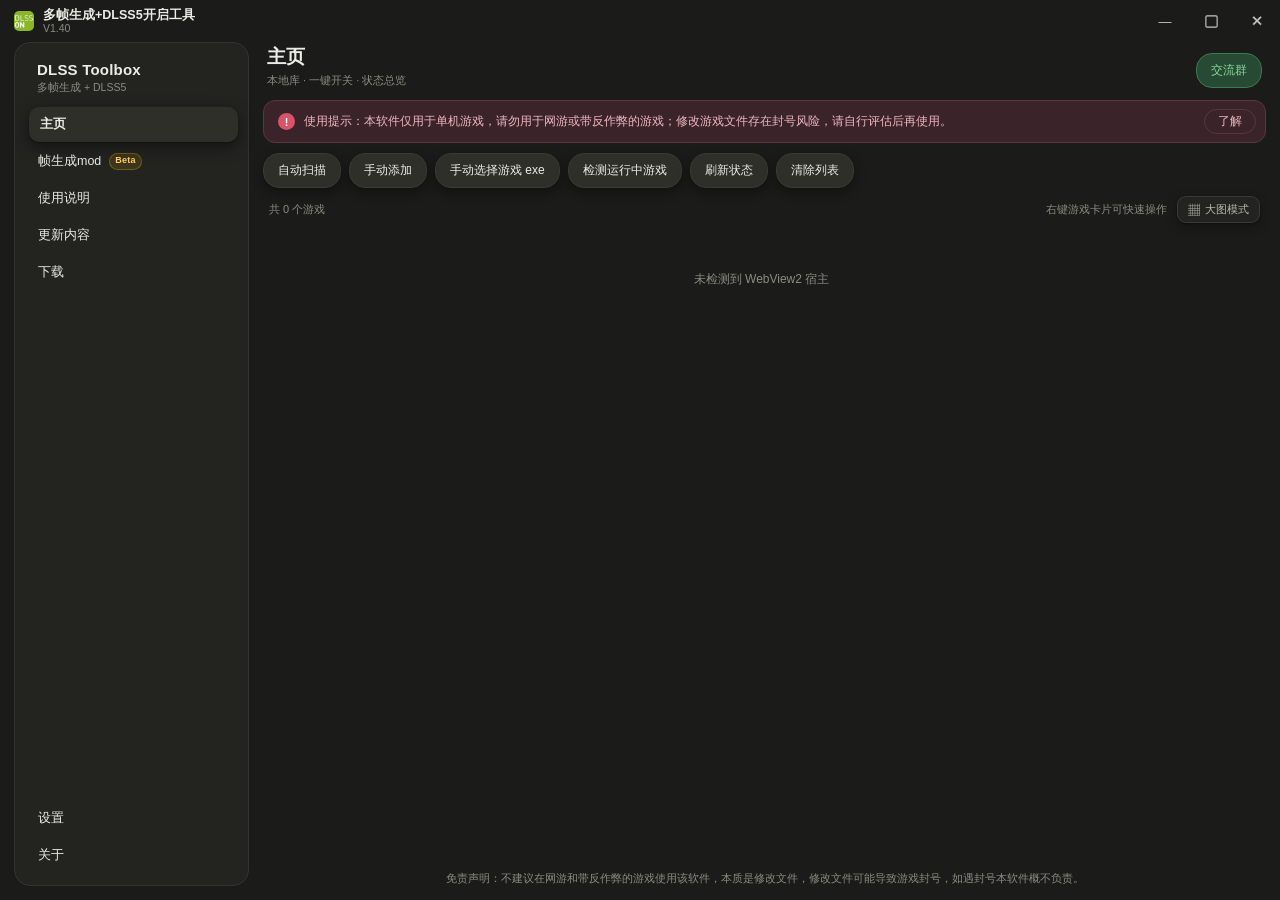
==== commit dbe5f68d: "source: sync stable V1.40 WebUI source" ====
--- a/wwwroot/index.html
+++ b/wwwroot/index.html
@@ -4,7 +4,7 @@
 <meta charset="utf-8" />
 <meta name="viewport" content="width=device-width, initial-scale=1" />
 <title>多帧生成+DLSS5开启工具</title>
-<link rel="stylesheet" href="app.css?v=1.50.0" />
+<link rel="stylesheet" href="app.css?v=1.40.0" />
 </head>
 <body>
 <div id="app">
@@ -14,7 +14,7 @@
       <img class="tb-logo" src="app-icon.png" alt="" draggable="false" />
       <div class="tb-text">
         <div class="tb-brand" data-i18n="app.brand">多帧生成+DLSS5开启工具</div>
-        <div class="tb-sub" data-i18n="app.sub">V1.50-Beta</div>
+        <div class="tb-sub" data-i18n="app.sub">V1.40</div>
       </div>
     </div>
     <div class="tb-right">
@@ -34,12 +34,12 @@
       </div>
       <nav class="nav">
         <button class="nav-item active" data-page="home"><span data-i18n="nav.home">主页</span></button>
+        <button class="nav-item" data-page="framegen">
+          <span data-i18n="nav.framegen">帧生成mod</span>
+          <span class="nav-beta">Beta</span>
+        </button>
         <button class="nav-item" data-page="usage"><span data-i18n="nav.usage">使用说明</span></button>
         <button class="nav-item" data-page="update"><span data-i18n="nav.update">更新内容</span></button>
-        <button class="nav-item" data-page="smooth">
-          <span data-i18n="nav.smooth">Smooth Motion</span>
-          <span class="nav-beta">Beta</span>
-        </button>
         <button class="nav-item" data-page="download">
           <span data-i18n="nav.download">下载</span>
           <span class="nav-dot hidden" id="downloadNavDot"></span>
@@ -135,7 +135,7 @@
           <div class="doc-li" data-i18n="usage.scanManual">· 手动添加：选择游戏文件夹会自动识别 exe；DX9 或老游戏也可以直接选择 exe。</div>
           <div class="doc-li" data-i18n="usage.scanDetect">· 检测运行中游戏：从正在运行的进程里挑选，已在列表里的不会重复显示；弹窗会带游戏图标，方便确认是哪一个。</div>
           <div class="doc-li" data-i18n="usage.scanRefresh">· 刷新状态：手动改过游戏文件或在外部还原后，用它重新检测各游戏的开启状态。</div>
-          <div class="doc-li" data-i18n="usage.scanClear">· 清除列表：只清空测试版的游戏列表，不影响正式版数据。</div>
+          <div class="doc-li" data-i18n="usage.scanClear">· 清除列表：只清空当前游戏列表，不影响其他版本数据。</div>
           <div class="doc-li" data-i18n="usage.scanNoMenu">· 右键游戏卡片可快速开启/还原多帧生成、开关 DLSS5、修改配置名、排错修复和编辑备注标签。</div>
         </div>
 
@@ -161,45 +161,79 @@
         </div>
 
         <div class="doc-card guide-beta">
-          <div class="doc-h" data-i18n="usage.betaTitle">测试版反馈指引</div>
-          <div class="doc-li" data-i18n="usage.beta1">· 当前是测试版，功能和界面还在调整。遇到问题请尽量说明：游戏名、补丁方案（经典 / MFG / SM86）、DLSS5 版本、渲染 API、报错现象或截图。</div>
+          <div class="doc-h" data-i18n="usage.betaTitle">问题反馈指引</div>
+          <div class="doc-li" data-i18n="usage.beta1">· 当前是稳定版；遇到问题请尽量说明：游戏名、补丁方案（经典 / MFG / SM86）、DLSS5 版本、渲染 API、报错现象或截图。</div>
           <div class="doc-li" data-i18n="usage.beta2">· 设置页「运行日志」可以直接打开 error.log，把日志和问题描述一起发给开发者，能更快定位问题。</div>
           <div class="doc-li" data-i18n="usage.beta3">· 反馈渠道：GitHub Issues、哔哩哔哩、小黑盒；关于页有对应链接。</div>
         </div>
       </div>
 
-      <div id="pageUpdate" class="page-pane hidden">
-        <div class="doc-card">
-          <div class="doc-h">V1.50</div>
+            <div id="pageUpdate" class="page-pane hidden">
+        <div class="doc-card">
+          <div class="doc-h">V1.40</div>
+          <div class="doc-li" data-i18n="update.v1401">· HSF 帧生成并入稳定版：基于 ReShade add-on，把游戏画面、深度和运动数据交给 NVIDIA DLSS-G 进行 AI 插帧，支持 DX9 / DX11 / DX12 / Vulkan，最高 6X；安装 MFG-Unlocker 后可解锁 3X-6X。</div>
+          <div class="doc-li" data-i18n="update.v1402">· HSF 菜单语言：中文界面安装汉化版 add-on，英文界面安装 HSF 0.9.9 原版；已安装游戏可在卡片上切换菜单语言。</div>
+          <div class="doc-li" data-i18n="update.v1403">· 渲染 API 改为读取 PE 导入表精确识别，不再用 exe 位数或目录里的 d3d9.dll 猜测；ReShade 自己的代理 DLL 不会再把 DX11 游戏误判成 DX9。</div>
+          <div class="doc-li" data-i18n="update.v1404">· 自动识别 Source 1 引擎 DX9 游戏，把 ReShade / HSF 装到游戏根目录的 bin 子目录；游戏卡片会显示实际安装目录，安装前可手动切换「自动识别 / 游戏根目录 / bin 子目录」。</div>
+          <div class="doc-li" data-i18n="update.v1405">· HSF 安装、还原、LaunchPad、MFG-Unlocker 和 ReShade 代理检测统一按安装记录中的目录处理；旧版根目录安装仍能还原并提示迁移。API 兼容性页新增 DX9 · 起源引擎条目。</div>
+        </div>
+        <div class="doc-card">
+          <div class="doc-h">V1.30</div>
           <div class="doc-li" data-i18n="update.v1501">· 集成 Smooth Motion 功能：可以为不支持原生帧生成的游戏提供 AI 插帧。</div>
           <div class="doc-li" data-i18n="update.v1502">· Smooth Motion 目前为 Beta 测试阶段，导航栏已加 Beta 标识；RTX 40/50 走官方驱动，RTX 20/30 使用内置补丁。</div>
-        </div>
-        <div class="doc-card">
-          <div class="doc-h">V1.45</div>
           <div class="doc-li" data-i18n="update.v1451">· 界面统一：导航栏改为纯白选中态并加底部阴影，工具栏、设置、关于、弹窗和下拉框统一为新的 WebUI 风格；一键还原按钮改为红色。</div>
           <div class="doc-li" data-i18n="update.v1454">· 主页调整：移除搜索框与筛选；游戏卡片新增右键菜单，可一键开启/还原多帧生成、开关 DLSS5、配置 SM86、启动游戏、打开目录、移除列表。</div>
           <div class="doc-li" data-i18n="update.v1455">· 大图模式：新增 9:16 游戏封面视图，可从游戏库读取封面；修复封面显示不全的问题。</div>
           <div class="doc-li" data-i18n="update.v1457">· 修复与清理：移除 8-Zip 误识别；优化自动扫描与运行中游戏检测；修复部分游戏在列表中的状态显示异常。</div>
           <div class="doc-li" data-i18n="update.v1458">· 下载管理：下载改为独立「下载」页面，支持暂停/继续、取消和打开下载位置；下载期间不再遮挡主界面，可继续操作其他功能。</div>
         </div>
-        <div class="doc-card">
-          <div class="doc-h">V1.35</div>
-          <div class="doc-li" data-i18n="update.b1">· 多帧生成新增 SM86 方案：选择高级模式后会弹出选择框，可自行选择 MFG 方案还是 SM86 方案。</div>
-          <div class="doc-li" data-i18n="update.b2">· MFG 方案在画质与帧率之间比较均衡；SM86 方案不用替换游戏原文件，附带内核优化，搭配比较自由，可以选择 DLSS 超分 + XeSS 补帧。</div>
-          <div class="doc-li" data-i18n="update.b3">· SM86 配置界面：开启后在卡片上点「配置」即可弹出，可改代理 DLL、插帧引擎与档位、超分、XeSS-FG、日志级别。</div>
-          <div class="doc-li" data-i18n="update.b4">· 注意：SM86 方案和 MFG 方案只能二选一开启。</div>
-          <div class="doc-li" data-i18n="update.b5">· GITC DLSS5 升级到 2.0.0，但 2.0.0 会与 MFG 1.7.1 冲突导致游戏崩溃，1.7.0 版本仍然保留；开启 DLSS5 时可选择 1.7.0 或 2.0.0。</div>
-          <div class="doc-li" data-i18n="update.b6">· 软件有兼容性检测，会提示不建议 MFG 1.7.1 与 GITC 2.0.0 同时开启，但仍然可以继续安装。</div>
-          <div class="doc-li" data-i18n="update.b7">· 修复部分游戏在英文界面下仍显示中文名称的问题。</div>
-        </div>
-        <div class="doc-card">
-          <div class="doc-h">V1.32</div>
-          <div class="doc-li" data-i18n="update.p1">· MFG 更新到 1.7.1。</div>
-          <div class="doc-li" data-i18n="update.p2">· 由于 GITC DLSS5 1.8.0 起与 MFG 1.7.1 冲突导致崩溃，暂不更新 GITC DLSS5。</div>
-        </div>
+      </div>
+
+      <div id="pageFrameGen" class="page-pane hidden">
+        <div class="fg-hero">
+          <div class="fg-kicker">FRAME GENERATION MOD</div>
+          <div class="fg-title" data-i18n="fg.title">帧生成mod</div>
+          <div class="fg-sub" data-i18n="fg.sub">选择一种帧生成方案。两个方案都留在本软件内，不需要打开第二个工具。</div>
+        </div>
+
+        <div class="fg-choice-grid">
+          <button type="button" class="fg-choice-card" data-fg-open="smooth">
+            <div class="fg-choice-head">
+              <span class="fg-choice-icon">SM</span>
+              <span class="nav-beta">Beta</span>
+            </div>
+            <div class="fg-choice-title" data-i18n="fg.smoothTitle">英伟达 Smooth Motion</div>
+            <div class="fg-choice-desc" data-i18n="fg.smoothDesc">驱动级 AI 插帧，直接写入 NVIDIA 驱动 profile。RTX 40/50 使用官方驱动，RTX 20/30 使用内置补丁；适合原本没有帧生成的游戏。</div>
+            <div class="fg-choice-tags">
+              <span data-i18n="fg.smoothTag1">RTX 40/50 官方</span>
+              <span data-i18n="fg.smoothTag2">RTX 20/30 补丁</span>
+              <span data-i18n="fg.smoothTag3">2X</span>
+            </div>
+            <div class="fg-choice-enter"><span data-i18n="fg.enter">进入设置</span><span>→</span></div>
+          </button>
+
+          <button type="button" class="fg-choice-card" data-fg-open="hsf">
+            <div class="fg-choice-head">
+              <span class="fg-choice-icon hsf">HSF</span>
+            </div>
+            <div class="fg-choice-title" data-i18n="fg.hsfTitle">HSF 帧生成</div>
+            <div class="fg-choice-desc" data-i18n="fg.hsfDesc">ReShade 捕获画面插帧，把游戏画面、深度和运动数据交给 NVIDIA DLSS-G。支持 DX9 / DX11 / DX12 / Vulkan，最高可到 6X；建议安装 LaunchPad 光流源。</div>
+            <div class="fg-choice-tags">
+              <span data-i18n="fg.hsfTag1">LaunchPad 推荐</span>
+              <span data-i18n="fg.hsfTag2">最高 6X</span>
+              <span data-i18n="fg.hsfTag3">全 API</span>
+            </div>
+            <div class="fg-choice-enter"><span data-i18n="fg.enter">进入设置</span><span>→</span></div>
+          </button>
+        </div>
+
+        <div class="fg-footnote" data-i18n="fg.tip">提示：HSF 安装 LaunchPad 后的光流质量比默认 NVOF 更好，鬼影会明显减少；Vulkan 游戏建议使用窗口模式，无边框/全屏可能看不到补帧画面。</div>
       </div>
 
       <div id="pageSmooth" class="page-pane hidden">
+        <div class="fg-back-row">
+          <button type="button" class="fg-back" data-fg-back><span>←</span><span data-i18n="fg.back">返回帧生成mod</span></button>
+        </div>
         <div class="doc-card sm-hero">
           <div class="sm-hero-top">
             <div>
@@ -273,11 +307,110 @@
         </div>
       </div>
 
+      <div id="pageHsf" class="page-pane hidden">
+        <div class="fg-back-row">
+          <button type="button" class="fg-back" data-fg-back><span>←</span><span data-i18n="fg.back">返回帧生成mod</span></button>
+        </div>
+        <div class="doc-card sm-hero">
+          <div class="sm-hero-top">
+            <div>
+              <div class="sm-hero-title" data-i18n="hsf.title">HSF 帧生成</div>
+              <div class="sm-hero-sub" data-i18n="hsf.sub">Hunter's Sloppy Frames：把游戏画面喂给 NVIDIA DLSS 帧生成，不需要打开第二个软件。</div>
+            </div>
+            <span class="sm-badge" id="hsfBadge" data-i18n="hsf.checking">检测中…</span>
+          </div>
+          <div class="sm-meta">
+            <div class="sm-meta-item"><span data-i18n="hsf.package">内置包</span><b id="hsfPackage">—</b></div>
+            <div class="sm-meta-item"><span data-i18n="hsf.gpu">显卡</span><b id="hsfGpu">—</b></div>
+            <div class="sm-meta-item"><span data-i18n="hsf.addon">Add-on</span><b id="hsfAddon">—</b></div>
+            <div class="sm-meta-item"><span data-i18n="hsf.reshade">ReShade</span><b id="hsfReShade">—</b></div>
+          </div>
+          <div class="sm-support-note" id="hsfSupportNote"></div>
+          <div class="sm-support-note" data-i18n="hsf.auxHint">Vulkan / DX11 缺光流源时，点游戏卡片里的「安装 LaunchPad」；LaunchPad 的光流质量比默认 NVOF 更好，鬼影会明显减少，建议优先安装。RTX 20/30/40 想开 3X-6X，点「安装 MFG-Unlocker」。全部在软件内完成，不需要再打开第二个工具。</div>
+          <div class="sm-quality-callout">
+            <span class="sm-quality-label" data-i18n="hsf.qualityLabel">画质提示</span>
+            <span data-i18n="hsf.launchpadQuality">安装 LaunchPad 后的光流质量比默认 NVOF 更好，鬼影会明显减少。DX9 / DX11 / Vulkan 和没有原生 DLSS 数据的 DX12 游戏，优先装 LaunchPad。</span>
+          </div>
+        </div>
+
+        <div class="doc-card">
+          <div class="set-row">
+            <div class="set-left">
+              <div class="set-name" data-i18n="hsf.languageTitle">HSF 菜单语言</div>
+              <div class="set-desc" data-i18n="hsf.languageDesc">选择安装哪一版 HSF add-on：中文使用汉化版，English 使用 HSF 0.9.9 原版英文 add-on。已安装的游戏可以在卡片上直接切换菜单语言。</div>
+            </div>
+            <select class="set-select" id="hsfMenuLanguage">
+              <option value="0" data-i18n="hsf.languageFollow">跟随软件语言</option>
+              <option value="1" data-i18n="hsf.languageChinese">简体中文（汉化版）</option>
+              <option value="2" data-i18n="hsf.languageEnglish">English（原版 HSF）</option>
+            </select>
+          </div>
+          <div class="set-desc" data-i18n="hsf.languageTip">切换只影响之后的安装；已经装过 HSF 的游戏，点卡片上的「切换为英文原版 / 切换为中文版」，软件会先按记录还原旧文件，再安装目标语言。</div>
+        </div>
+
+        <div class="doc-card api-card">
+          <div class="doc-h" data-i18n="hsf.apiTitle">API 兼容性</div>
+          <div class="api-grid">
+            <div class="api-item">
+              <b>DX9 · 起源引擎</b>
+              <span data-i18n="hsf.apiDx9">Source 1 引擎的 DX9 游戏，ReShade/HSF 必须装到游戏根目录的 bin 子目录，装到根目录不会生效；本软件会读取 PE 导入表和 shaderapidx9.dll 自动识别，也可以在游戏卡片上手动覆盖安装目录。</span>
+              <em data-i18n="hsf.apiDx9Tag">自动识别 bin</em>
+            </div>
+            <div class="api-item">
+              <b>DX11</b>
+              <span data-i18n="hsf.apiDx11">HSF helper 路线，全屏和窗口都正常；建议安装 LaunchPad，光流更稳、鬼影更少。</span>
+              <em data-i18n="hsf.apiDx11Tag">推荐 LaunchPad</em>
+            </div>
+            <div class="api-item">
+              <b>DX12 · 原生 DLSS</b>
+              <span data-i18n="hsf.apiDx12Native">HSF 读取游戏自己的 DLSS 数据，通常原生只有 2X；3X-6X 需要 MFG-Unlocker，且受游戏 provider 上限限制。</span>
+              <em data-i18n="hsf.apiDx12NativeTag">2X 原生 / MFG 解锁</em>
+            </div>
+            <div class="api-item">
+              <b>DX12 · 无 DLSS</b>
+              <span data-i18n="hsf.apiDx12NoDlss">走 HSF helper，需要 LaunchPad 或 LumeniteFX 提供光流；3X-6X 需要 MFG-Unlocker。</span>
+              <em data-i18n="hsf.apiDx12NoDlssTag">必须光流源</em>
+            </div>
+            <div class="api-item warn">
+              <b>Vulkan</b>
+              <span data-i18n="hsf.apiVulkan">HSF helper 路线，建议使用窗口模式；无边框/全屏可能生成帧在跑但画面被游戏盖住，实测部分游戏只有窗口模式可见。</span>
+              <em data-i18n="hsf.apiVulkanTag">仅建议窗口模式</em>
+            </div>
+          </div>
+          <div class="sm-support-note" data-i18n="hsf.apiFoot">兼容性提示只说明 HSF 的工作方式，不代表每个游戏都能达到相同倍率；最终以游戏自己的 DLSS-G / 驱动上限为准。</div>
+        </div>
+
+        <div class="doc-card">
+          <div class="sm-toolbar">
+            <div>
+              <div class="doc-h" data-i18n="hsf.gamesTitle">按游戏安装</div>
+              <div class="set-desc" data-i18n="hsf.gamesDesc">安装会把 ReShade 6.8 add-on 和 HSF 写进游戏目录；起源引擎 DX9 游戏会自动装到 bin 子目录，也可以在卡片上手动切换「自动识别 / 游戏根目录 / bin 子目录」。还原只删除软件自己写入的文件。装之前请先完全退出游戏。</div>
+            </div>
+            <div class="sm-actions">
+              <button class="pill" id="hsfRefreshBtn" data-i18n="hsf.refresh">刷新</button>
+              <button class="pill" id="hsfOpenPatchBtn" data-i18n="hsf.openPatch">打开补丁目录</button>
+              <button class="pill" id="hsfOpenDocsBtn" data-i18n="hsf.openDocs">官方说明</button>
+            </div>
+          </div>
+          <div class="sm-list" id="hsfGameList"></div>
+          <div class="sm-empty hidden" id="hsfGameEmpty" data-i18n="hsf.noGames">列表里还没有游戏。先在主页添加游戏，再回来安装 HSF。</div>
+        </div>
+
+        <div class="doc-card">
+          <div class="doc-h" data-i18n="hsf.notesTitle">说明</div>
+          <div class="doc-li" data-i18n="hsf.note1">· HSF 不是独立程序，而是 ReShade add-on：本页会安装/复用 ReShade 6.8 add-on 版，再放入 hsf.addon64/32、HSF_streamline、HSF.fx 和 HSF.ini。</div>
+          <div class="doc-li" data-i18n="hsf.note2">· DX12 游戏如果自身已启用 DLSS，可以直接读取游戏的 DLSS 数据；DX9 / DX11 / Vulkan 和没有 DLSS 的 DX12 游戏，可点游戏卡片里的「安装 LaunchPad」一键补齐 iMMERSE LaunchPad 光流源（从 iMMERSE 官方 GitHub 下载，不随本软件分发）。LaunchPad 的光流质量比默认 NVOF 更好，鬼影会明显减少，建议优先安装。</div>
+          <div class="doc-li" data-i18n="hsf.note3">· RTX 50 原生支持高倍率；RTX 20/30/40 原生通常只有 2X，点游戏卡片里的「安装 MFG-Unlocker」即可在 HSF helper 的 mods 目录里解锁 3X-6X。DX12 游戏的原生路线仍需按 MFG-Unlocker 官方说明把 DLL 改名放到游戏 exe 旁；如果游戏 provider 报告 max frames 1，3X+ 仍然开不了。</div>
+          <div class="doc-li" data-i18n="hsf.note4">· 仅限单机游戏。任何带在线反作弊的游戏都不要使用；HSF 目前是 0.9.9 preview，部分游戏可能崩溃或 HUD 重影。</div>
+          <div class="doc-li" data-i18n="hsf.note5">· 装好后进游戏按 Home 打开 ReShade 菜单，在 Add-ons 里启用 HSF；切换 API、改分辨率或更新游戏后建议重新进一次。</div>
+        </div>
+      </div>
+
       <div id="pageDownload" class="page-pane hidden">
         <div id="downloadEmpty" class="doc-card download-empty">
           <div class="download-empty-icon">ZIP</div>
           <div class="download-empty-title" data-i18n="download.emptyTitle">暂无下载任务</div>
-          <div class="download-empty-desc" data-i18n="download.emptyDesc">从“检查更新”或设置页的“下载最新版本”开始下载后，任务会显示在这里。</div>
+          <div class="download-empty-desc" data-i18n="download.emptyDesc">从“检查更新”“下载最新版本”或 HSF 页面的“安装 LaunchPad”开始下载后，任务会显示在这里。</div>
         </div>
         <div id="downloadList" class="download-list"></div>
       </div>
@@ -433,7 +566,7 @@
         <div class="doc-card about-card">
           <div class="about-logo"><img src="app-icon-256.png" alt="DLSS Toolbox" draggable="false" /></div>
           <div class="about-name" data-i18n="about.name">多帧生成 + DLSS5 开启工具</div>
-          <div class="about-ver" id="aboutVer">版本：V1.50.0.0</div>
+          <div class="about-ver" id="aboutVer">版本：V1.40.0.0</div>
           <div class="about-line" data-i18n="about.devlang">开发语言：C# + WebView2 + 自绘 HTML</div>
           <div class="about-line" data-i18n="about.openSource">本软件已免费开源，欢迎 Star 和 Fork！</div>
         </div>
@@ -474,6 +607,9 @@
             <li data-i18n="about.thanks4">• GITC DLSS5（ghostinthecamera）</li>
             <li data-i18n="about.thanks5">• DLSSG for SM86 / SM86 多帧生成补丁（sdli1995、pipotoufikxyz-lgtm 及社区分支）</li>
             <li data-i18n="about.thanks6">• Smooth Motion Mod（ItsAdeline / NVSmooth30；RTXMFG SmoothMotion-next 社区版）</li>
+            <li data-i18n="about.thanks7">• HSF 0.9.9（Capt-Hunter）</li>
+            <li data-i18n="about.thanks8">• MFG-Unlocker（Michael Robles / dashdogy，MIT License）</li>
+            <li data-i18n="about.thanks9">• iMMERSE LaunchPad（Pascal Gilcher / Marty McFly；按原作者许可仅从官方 GitHub 下载，不随本软件分发）</li>
           </ul>
         </div>
 
@@ -564,7 +700,8 @@
 
   <div id="toast" class="toast"></div>
 </div>
-<script src="app.js?v=1.50.0"></script>
+<script src="app.js?v=1.40.0"></script>
 </body>
 </html>
 
+
--- a/wwwroot/app.css
+++ b/wwwroot/app.css
@@ -145,11 +145,19 @@
 }
 .nav-dot {
   margin-left: auto;
-  width: 6px;
-  height: 6px;
-  border-radius: 50%;
-  background: var(--on);
-  box-shadow: 0 0 0 3px rgba(31, 103, 62, 0.12);
+  min-width: 18px;
+  height: 18px;
+  padding: 0 5px;
+  border-radius: 999px;
+  display: inline-flex;
+  align-items: center;
+  justify-content: center;
+  background: #e0643c;
+  color: #fff;
+  font-size: calc(var(--font-scale) * 10px);
+  font-weight: 800;
+  line-height: 1;
+  box-shadow: 0 0 0 3px rgba(224, 100, 60, 0.16), 0 2px 6px rgba(224, 100, 60, 0.28);
 }
 .nav-dot.hidden { display: none; }
 
@@ -948,6 +956,8 @@
 .download-card:hover { border-color: #deded5; box-shadow: 0 5px 18px rgba(25, 25, 18, 0.06); }
 .download-card.paused { border-color: #e6d8b8; }
 .download-card.completed { border-color: #cfe6d6; }
+.download-card.failed { border-color: #e6c4bd; }
+.download-card.cancelled { border-color: var(--line); }
 .download-icon {
   flex: 0 0 46px;
   width: 46px;
@@ -992,6 +1002,14 @@
   border-radius: 999px;
   transition: width 0.25s ease;
 }
+.download-bar.indeterminate {
+  width: 35% !important;
+  animation: download-indeterminate 1.25s ease-in-out infinite alternate;
+}
+@keyframes download-indeterminate {
+  0% { transform: translateX(0); }
+  100% { transform: translateX(185%); }
+}
 .download-card.paused .download-bar { background: #d8a84e; }
 .download-meta {
   display: flex;
@@ -1044,6 +1062,7 @@
 }
 .doc-h { font-size: calc(var(--font-scale) * 14px); font-weight: 700; color: var(--text); margin-bottom: 10px; }
 .doc-li { font-size: calc(var(--font-scale) * 12.5px); line-height: 1.85; color: var(--text-2); }
+.doc-li-note { padding-left: 1.05em; }
 .step { display: flex; gap: 12px; padding: 10px 0; border-bottom: 1px dashed #f2f2ec; }
 .step:last-child { border-bottom: 0; padding-bottom: 0; }
 .step-no {
@@ -1291,6 +1310,7 @@
 html[data-theme="dark"] .download-empty-icon { background: var(--chip); color: #9dc4e8; }
 html[data-theme="dark"] .download-card.paused { border-color: #5a4a28; }
 html[data-theme="dark"] .download-card.completed { border-color: #2c4a36; }
+html[data-theme="dark"] .download-card.failed { border-color: #5a3430; }
 html[data-theme="dark"] .icon-box { background: var(--chip); }
 html[data-theme="dark"] .icon-fallback { border-color: #44443d; background: #33332e; }
 html[data-theme="dark"] .status.on { background: var(--on-bg); }
@@ -1918,10 +1938,28 @@
 .sm-mini { display: inline-block; margin-top: 6px; font-size: calc(var(--font-scale) * 10px); padding: 2px 7px; border-radius: 999px; }
 .sm-mini.ok { color: var(--on); background: var(--on-bg); }
 .sm-mini.warn { color: #e9c46a; background: #3d3420; }
-.sm-game-right { display: flex; align-items: center; gap: 8px; flex: 0 0 auto; }
+.sm-game-right { display: flex; align-items: center; justify-content: flex-end; gap: 8px; flex: 0 1 auto; flex-wrap: wrap; }
 .sm-status { font-size: calc(var(--font-scale) * 10.5px); font-weight: 600; padding: 3px 8px; border-radius: 999px; white-space: nowrap; }
 .sm-status.on { color: var(--on); background: var(--on-bg); }
 .sm-status.off { color: var(--text-2); background: var(--chip); }
+.sm-status.ok { color: var(--on); background: var(--on-bg); }
+.sm-status.warn { color: #e9c46a; background: #3d3420; }
+.sm-status.bad { color: #efb6c1; background: #3b2429; }
+.hsf-chips { display: flex; flex-wrap: wrap; gap: 6px; margin-top: 2px; align-items: center; }
+.hsf-chips .sm-mini { margin-top: 0; }
+.hsf-dir-select {
+  margin-top: 0;
+  font-family: inherit;
+  font-size: calc(var(--font-scale) * 10px);
+  color: var(--text-2);
+  background: var(--chip);
+  border: 1px solid var(--line);
+  border-radius: 999px;
+  padding: 2px 8px;
+  outline: none;
+  cursor: pointer;
+}
+.hsf-dir-select:hover { color: var(--text); border-color: var(--accent); }
 .sm-api-label { color: var(--text-3); font-size: calc(var(--font-scale) * 10px); }
 .sm-api { width: 154px; min-width: 140px; }
 .sm-switch { width: 42px; height: 24px; border-radius: 999px; border: 0; background: var(--switch-off); padding: 0; position: relative; cursor: pointer; flex: 0 0 auto; }
@@ -1940,6 +1978,116 @@
 .sm-mod-msg.ok { color: var(--on); }
 .sm-mod-msg.warn { color: #e9c46a; }
 .sm-empty { color: var(--text-3); padding: 18px 0 6px; font-size: calc(var(--font-scale) * 12px); line-height: 1.6; }
+
+/* ---------------- Frame Gen Mod selector ---------------- */
+.fg-hero { padding: 10px 2px 0; }
+.fg-kicker { color: var(--accent); font-size: calc(var(--font-scale) * 10px); font-weight: 800; letter-spacing: .16em; }
+.fg-title { margin-top: 5px; font-size: calc(var(--font-scale) * 26px); font-weight: 800; letter-spacing: .2px; }
+.fg-sub { margin-top: 7px; max-width: 760px; color: var(--text-2); font-size: calc(var(--font-scale) * 12.5px); line-height: 1.6; }
+.fg-choice-grid { display: grid; grid-template-columns: repeat(2, minmax(0, 1fr)); gap: 14px; margin-top: 6px; }
+.fg-choice-card {
+  display: flex;
+  flex-direction: column;
+  min-height: 226px;
+  width: 100%;
+  padding: 20px 20px 18px;
+  border: 1px solid var(--line);
+  border-radius: 18px;
+  background: var(--card);
+  color: var(--text);
+  font-family: inherit;
+  text-align: left;
+  cursor: pointer;
+  transition: border-color .18s ease, box-shadow .18s ease, transform .18s ease;
+}
+.fg-choice-card:hover {
+  border-color: var(--accent);
+  box-shadow: 0 10px 28px rgba(0,0,0,.10);
+  transform: translateY(-2px);
+}
+.fg-choice-card:focus-visible { outline: 2px solid var(--accent); outline-offset: 2px; }
+.fg-choice-head { display: flex; align-items: center; justify-content: space-between; gap: 10px; }
+.fg-choice-icon {
+  width: 46px; height: 46px;
+  display: inline-flex; align-items: center; justify-content: center;
+  border-radius: 14px;
+  background: var(--on-bg);
+  color: var(--on);
+  font-size: calc(var(--font-scale) * 13px);
+  font-weight: 800;
+  letter-spacing: .02em;
+}
+.fg-choice-icon.hsf { background: #e8f0fb; color: #2a5c93; }
+.fg-choice-title { margin-top: 16px; font-size: calc(var(--font-scale) * 23px); font-weight: 800; line-height: 1.2; }
+.fg-choice-desc { margin-top: 10px; color: var(--text-2); font-size: calc(var(--font-scale) * 12px); line-height: 1.65; }
+.fg-choice-tags { display: flex; flex-wrap: wrap; gap: 6px; margin-top: 14px; }
+.fg-choice-tags span {
+  padding: 3px 8px;
+  border-radius: 999px;
+  background: var(--chip);
+  color: var(--text-2);
+  font-size: calc(var(--font-scale) * 10.5px);
+  white-space: nowrap;
+}
+.fg-choice-enter {
+  display: flex; align-items: center; justify-content: space-between; gap: 10px;
+  margin-top: auto; padding-top: 18px;
+  color: var(--accent); font-size: calc(var(--font-scale) * 12px); font-weight: 700;
+}
+.fg-choice-enter span:last-child { font-size: calc(var(--font-scale) * 17px); line-height: 1; }
+.fg-footnote { margin-top: 2px; color: var(--text-3); font-size: calc(var(--font-scale) * 11px); line-height: 1.6; }
+.fg-back-row { display: flex; align-items: center; padding: 0 2px; }
+.fg-back {
+  display: inline-flex; align-items: center; gap: 6px;
+  border: 1px solid var(--line);
+  background: var(--card);
+  color: var(--text-2);
+  border-radius: 8px;
+  padding: 5px 10px;
+  font-family: inherit;
+  font-size: calc(var(--font-scale) * 10.5px);
+  cursor: pointer;
+}
+.fg-back:hover { background: var(--hover); color: var(--text); border-color: var(--text-3); }
+.fg-back span:first-child { color: var(--accent); font-size: calc(var(--font-scale) * 14px); line-height: 1; }
+
+/* API compatibility */
+.api-card { padding-bottom: 15px; }
+.api-grid { display: grid; grid-template-columns: repeat(2, minmax(0, 1fr)); gap: 9px; }
+.api-item {
+  display: flex; flex-direction: column; gap: 6px;
+  padding: 11px 12px;
+  border: 1px solid var(--line);
+  border-radius: 11px;
+  background: var(--card-2);
+}
+.api-item b { color: var(--text); font-size: calc(var(--font-scale) * 12px); }
+.api-item span { color: var(--text-2); font-size: calc(var(--font-scale) * 10.8px); line-height: 1.55; }
+.api-item em { width: fit-content; padding: 2px 7px; border-radius: 999px; background: var(--on-bg); color: var(--on); font-size: calc(var(--font-scale) * 9.5px); font-style: normal; font-weight: 600; }
+.api-item.warn { border-color: #a17b29; background: #fff9e8; }
+.api-item.warn em { background: #f5e6b8; color: #7a5a00; }
+.sm-quality-callout {
+  display: flex; align-items: flex-start; gap: 9px;
+  margin-top: 12px; padding: 10px 12px;
+  border: 1px solid #b7cfe8;
+  border-radius: 10px;
+  background: var(--outline-bg);
+  color: var(--outline-text);
+  font-size: calc(var(--font-scale) * 11.3px);
+  line-height: 1.55;
+}
+.sm-quality-label { flex: 0 0 auto; font-weight: 700; }
+html[data-theme="dark"] .fg-choice-card:hover { box-shadow: 0 10px 28px rgba(0,0,0,.30); }
+html[data-theme="dark"] .fg-choice-icon.hsf { background: #1d2b3d; color: #9fc3ee; }
+html[data-theme="dark"] .sm-quality-callout { background: #172535; border-color: #35506e; color: #b7d2ef; }
+html[data-theme="dark"] .api-item.warn { background: #2a2618; border-color: #6e5a20; }
+html[data-theme="dark"] .api-item.warn em { background: #3d3420; color: #e9c46a; }
+
+@media (max-width: 980px) {
+  .fg-choice-grid { grid-template-columns: 1fr; }
+  .fg-choice-card { min-height: 0; }
+  .api-grid { grid-template-columns: 1fr; }
+}
 html[data-theme="dark"] .sm-tab.active { color: #102016; box-shadow: 0 4px 12px rgba(108,201,127,.24); }
 html[data-theme="dark"] .sm-game:hover { box-shadow: 0 5px 18px rgba(0,0,0,.26); }
 html[data-theme="dark"] .sm-badge.warn, html[data-theme="dark"] .sm-mini.warn, html[data-theme="dark"] .sm-mod-msg.warn { background: #3d3420; color: #e9c46a; }
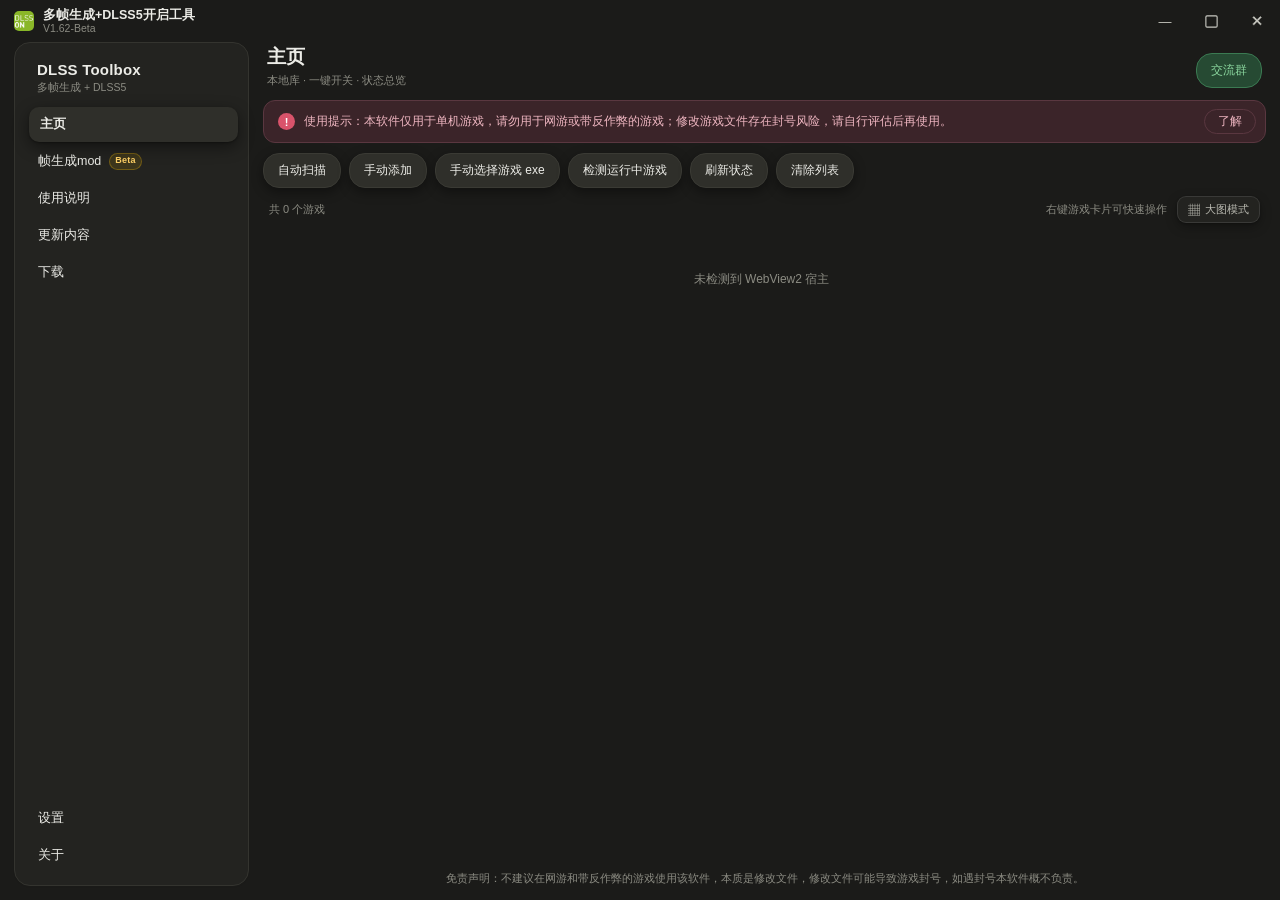
==== commit e55be206: "source: sync beta V1.62 WebUI source and README" ====
--- a/wwwroot/index.html
+++ b/wwwroot/index.html
@@ -4,7 +4,7 @@
 <meta charset="utf-8" />
 <meta name="viewport" content="width=device-width, initial-scale=1" />
 <title>多帧生成+DLSS5开启工具</title>
-<link rel="stylesheet" href="app.css?v=1.40.0" />
+<link rel="stylesheet" href="app.css?v=1.62.0" />
 </head>
 <body>
 <div id="app">
@@ -14,7 +14,7 @@
       <img class="tb-logo" src="app-icon.png" alt="" draggable="false" />
       <div class="tb-text">
         <div class="tb-brand" data-i18n="app.brand">多帧生成+DLSS5开启工具</div>
-        <div class="tb-sub" data-i18n="app.sub">V1.40</div>
+        <div class="tb-sub" data-i18n="app.sub">V1.62-Beta</div>
       </div>
     </div>
     <div class="tb-right">
@@ -135,7 +135,7 @@
           <div class="doc-li" data-i18n="usage.scanManual">· 手动添加：选择游戏文件夹会自动识别 exe；DX9 或老游戏也可以直接选择 exe。</div>
           <div class="doc-li" data-i18n="usage.scanDetect">· 检测运行中游戏：从正在运行的进程里挑选，已在列表里的不会重复显示；弹窗会带游戏图标，方便确认是哪一个。</div>
           <div class="doc-li" data-i18n="usage.scanRefresh">· 刷新状态：手动改过游戏文件或在外部还原后，用它重新检测各游戏的开启状态。</div>
-          <div class="doc-li" data-i18n="usage.scanClear">· 清除列表：只清空当前游戏列表，不影响其他版本数据。</div>
+          <div class="doc-li" data-i18n="usage.scanClear">· 清除列表：只清空测试版的游戏列表，不影响正式版数据。</div>
           <div class="doc-li" data-i18n="usage.scanNoMenu">· 右键游戏卡片可快速开启/还原多帧生成、开关 DLSS5、修改配置名、排错修复和编辑备注标签。</div>
         </div>
 
@@ -161,31 +161,63 @@
         </div>
 
         <div class="doc-card guide-beta">
-          <div class="doc-h" data-i18n="usage.betaTitle">问题反馈指引</div>
-          <div class="doc-li" data-i18n="usage.beta1">· 当前是稳定版；遇到问题请尽量说明：游戏名、补丁方案（经典 / MFG / SM86）、DLSS5 版本、渲染 API、报错现象或截图。</div>
+          <div class="doc-h" data-i18n="usage.betaTitle">测试版反馈指引</div>
+          <div class="doc-li" data-i18n="usage.beta1">· 当前是测试版，功能和界面还在调整。遇到问题请尽量说明：游戏名、补丁方案（经典 / MFG / SM86）、DLSS5 版本、渲染 API、报错现象或截图。</div>
           <div class="doc-li" data-i18n="usage.beta2">· 设置页「运行日志」可以直接打开 error.log，把日志和问题描述一起发给开发者，能更快定位问题。</div>
           <div class="doc-li" data-i18n="usage.beta3">· 反馈渠道：GitHub Issues、哔哩哔哩、小黑盒；关于页有对应链接。</div>
         </div>
       </div>
 
-            <div id="pageUpdate" class="page-pane hidden">
-        <div class="doc-card">
-          <div class="doc-h">V1.40</div>
-          <div class="doc-li" data-i18n="update.v1401">· HSF 帧生成并入稳定版：基于 ReShade add-on，把游戏画面、深度和运动数据交给 NVIDIA DLSS-G 进行 AI 插帧，支持 DX9 / DX11 / DX12 / Vulkan，最高 6X；安装 MFG-Unlocker 后可解锁 3X-6X。</div>
-          <div class="doc-li" data-i18n="update.v1402">· HSF 菜单语言：中文界面安装汉化版 add-on，英文界面安装 HSF 0.9.9 原版；已安装游戏可在卡片上切换菜单语言。</div>
-          <div class="doc-li" data-i18n="update.v1403">· 渲染 API 改为读取 PE 导入表精确识别，不再用 exe 位数或目录里的 d3d9.dll 猜测；ReShade 自己的代理 DLL 不会再把 DX11 游戏误判成 DX9。</div>
-          <div class="doc-li" data-i18n="update.v1404">· 自动识别 Source 1 引擎 DX9 游戏，把 ReShade / HSF 装到游戏根目录的 bin 子目录；游戏卡片会显示实际安装目录，安装前可手动切换「自动识别 / 游戏根目录 / bin 子目录」。</div>
-          <div class="doc-li" data-i18n="update.v1405">· HSF 安装、还原、LaunchPad、MFG-Unlocker 和 ReShade 代理检测统一按安装记录中的目录处理；旧版根目录安装仍能还原并提示迁移。API 兼容性页新增 DX9 · 起源引擎条目。</div>
-        </div>
-        <div class="doc-card">
-          <div class="doc-h">V1.30</div>
-          <div class="doc-li" data-i18n="update.v1501">· 集成 Smooth Motion 功能：可以为不支持原生帧生成的游戏提供 AI 插帧。</div>
-          <div class="doc-li" data-i18n="update.v1502">· Smooth Motion 目前为 Beta 测试阶段，导航栏已加 Beta 标识；RTX 40/50 走官方驱动，RTX 20/30 使用内置补丁。</div>
+      <div id="pageUpdate" class="page-pane hidden">
+        <div class="doc-card">
+          <div class="doc-h">V1.62</div>
+          <div class="doc-li" data-i18n="update.v1621">· 渲染 API 改为读取 PE 导入表精确识别，不再靠 exe 位数或目录里是否存在 d3d9.dll；ReShade 自己放的代理 DLL 不会再让 DX11 游戏被误判成 DX9。</div>
+          <div class="doc-li" data-i18n="update.v1622">· 自动识别 Source 1 引擎 DX9 游戏，把 ReShade / HSF 装到游戏根目录的 bin 子目录；游戏卡片会显示实际安装目录，安装前可手动切换「自动识别 / 游戏根目录 / bin 子目录」。</div>
+          <div class="doc-li" data-i18n="update.v1623">· HSF 安装、还原、LaunchPad、MFG-Unlocker 和 ReShade 代理检测全部按安装记录中的目录处理；旧版根目录安装仍能正常还原，并会提示还原后自动迁移到 bin。</div>
+          <div class="doc-li" data-i18n="update.v1624">· API 兼容性页新增 DX9 · 起源引擎 条目；DX11、DX12 与 Vulkan 的行为保持不变。</div>
+        </div>
+        <div class="doc-card">
+          <div class="doc-h">V1.61</div>
+          <div class="doc-li" data-i18n="update.v1611">· HSF 菜单语言：中文界面安装汉化版 HSF add-on，英文界面安装 HSF 0.9.9 原版英文 add-on；「跟随软件语言」会让 HSF 菜单和软件界面保持一致。</div>
+          <div class="doc-li" data-i18n="update.v1612">· ReShade 外壳语言跟随 HSF 菜单语言：中文写入 zh-CN + MiSans 字体，英文写入 en-US，不再强制给外国用户安装中文字体。</div>
+          <div class="doc-li" data-i18n="update.v1613">· 已安装 HSF 的游戏可以在卡片上切换菜单语言：软件先按安装记录还原旧文件，再按当前语言重新安装。</div>
+        </div>
+        <div class="doc-card">
+          <div class="doc-h">V1.60</div>
+          <div class="doc-li" data-i18n="update.v1601">· 新增 HSF 帧生成：基于 ReShade add-on，把游戏画面、深度和运动数据交给 NVIDIA DLSS-G 进行 AI 插帧，支持 DX9 / DX11 / DX12 / Vulkan，最高可到 6X；安装 MFG-Unlocker 后可在 HSF helper 的 mods 目录解锁 3X-6X。</div>
+          <div class="doc-li" data-i18n="update.v1602">· 帧生成mod：Smooth Motion 与 HSF 合并为一个导航入口，进入后先选择「英伟达 Smooth Motion」或「HSF 帧生成」，子页面可返回选择页。</div>
+          <div class="doc-li" data-i18n="update.v1603">· HSF 页面新增 API 兼容性说明：DX11、DX12 原生 DLSS、DX12 无 DLSS、Vulkan 分别标注；Vulkan 游戏建议使用窗口模式。</div>
+          <div class="doc-li" data-i18n="update.v1604">· 增强 LaunchPad 提示：安装 LaunchPad 后的光流质量比默认 NVOF 更好，鬼影会明显减少；游戏卡片按钮改为「安装 LaunchPad（推荐）」。</div>
+          <div class="doc-li" data-i18n="update.v1605">· 下载页支持显示 HSF LaunchPad 的真实下载进度；导航栏「下载」会显示当前正在进行的下载任务数量。</div>
+        </div>
+        <div class="doc-card">
+          <div class="doc-h">V1.50</div>
+          <div class="doc-li" data-i18n="update.v1501">· 新增Smooth Motion功能，可以给部分不支持原生帧生成的游戏提供AI插帧，目前只能开启2倍的插帧，而且只支持DX11以上以及Vulkan，并且该功能处于测试中！</div>
+          <div class="doc-li doc-li-note" data-i18n="update.v1501sub">（当你选择单个渲染模式的时候会弹出错误没关系，只是没有调用到管理员权限而已，软件会自动默认调整的）</div>
+          <div class="doc-li" data-i18n="update.v1502">· 减少源目录文件，减少软件自身体积（软件本体只有70MB，但相关补丁占用2.6GB）</div>
+        </div>
+        <div class="doc-card">
+          <div class="doc-h">V1.45</div>
           <div class="doc-li" data-i18n="update.v1451">· 界面统一：导航栏改为纯白选中态并加底部阴影，工具栏、设置、关于、弹窗和下拉框统一为新的 WebUI 风格；一键还原按钮改为红色。</div>
           <div class="doc-li" data-i18n="update.v1454">· 主页调整：移除搜索框与筛选；游戏卡片新增右键菜单，可一键开启/还原多帧生成、开关 DLSS5、配置 SM86、启动游戏、打开目录、移除列表。</div>
           <div class="doc-li" data-i18n="update.v1455">· 大图模式：新增 9:16 游戏封面视图，可从游戏库读取封面；修复封面显示不全的问题。</div>
           <div class="doc-li" data-i18n="update.v1457">· 修复与清理：移除 8-Zip 误识别；优化自动扫描与运行中游戏检测；修复部分游戏在列表中的状态显示异常。</div>
           <div class="doc-li" data-i18n="update.v1458">· 下载管理：下载改为独立「下载」页面，支持暂停/继续、取消和打开下载位置；下载期间不再遮挡主界面，可继续操作其他功能。</div>
+        </div>
+        <div class="doc-card">
+          <div class="doc-h">V1.35</div>
+          <div class="doc-li" data-i18n="update.b1">· 多帧生成新增 SM86 方案：选择高级模式后会弹出选择框，可自行选择 MFG 方案还是 SM86 方案。</div>
+          <div class="doc-li" data-i18n="update.b2">· MFG 方案在画质与帧率之间比较均衡；SM86 方案不用替换游戏原文件，附带内核优化，搭配比较自由，可以选择 DLSS 超分 + XeSS 补帧。</div>
+          <div class="doc-li" data-i18n="update.b3">· SM86 配置界面：开启后在卡片上点「配置」即可弹出，可改代理 DLL、插帧引擎与档位、超分、XeSS-FG、日志级别。</div>
+          <div class="doc-li" data-i18n="update.b4">· 注意：SM86 方案和 MFG 方案只能二选一开启。</div>
+          <div class="doc-li" data-i18n="update.b5">· GITC DLSS5 升级到 2.0.0，但 2.0.0 会与 MFG 1.7.1 冲突导致游戏崩溃，1.7.0 版本仍然保留；开启 DLSS5 时可选择 1.7.0 或 2.0.0。</div>
+          <div class="doc-li" data-i18n="update.b6">· 软件有兼容性检测，会提示不建议 MFG 1.7.1 与 GITC 2.0.0 同时开启，但仍然可以继续安装。</div>
+          <div class="doc-li" data-i18n="update.b7">· 修复部分游戏在英文界面下仍显示中文名称的问题。</div>
+        </div>
+        <div class="doc-card">
+          <div class="doc-h">V1.32</div>
+          <div class="doc-li" data-i18n="update.p1">· MFG 更新到 1.7.1。</div>
+          <div class="doc-li" data-i18n="update.p2">· 由于 GITC DLSS5 1.8.0 起与 MFG 1.7.1 冲突导致崩溃，暂不更新 GITC DLSS5。</div>
         </div>
       </div>
 
@@ -215,6 +247,7 @@
           <button type="button" class="fg-choice-card" data-fg-open="hsf">
             <div class="fg-choice-head">
               <span class="fg-choice-icon hsf">HSF</span>
+              <span class="nav-beta">Beta</span>
             </div>
             <div class="fg-choice-title" data-i18n="fg.hsfTitle">HSF 帧生成</div>
             <div class="fg-choice-desc" data-i18n="fg.hsfDesc">ReShade 捕获画面插帧，把游戏画面、深度和运动数据交给 NVIDIA DLSS-G。支持 DX9 / DX11 / DX12 / Vulkan，最高可到 6X；建议安装 LaunchPad 光流源。</div>
@@ -566,7 +599,7 @@
         <div class="doc-card about-card">
           <div class="about-logo"><img src="app-icon-256.png" alt="DLSS Toolbox" draggable="false" /></div>
           <div class="about-name" data-i18n="about.name">多帧生成 + DLSS5 开启工具</div>
-          <div class="about-ver" id="aboutVer">版本：V1.40.0.0</div>
+          <div class="about-ver" id="aboutVer">版本：V1.62.0.0</div>
           <div class="about-line" data-i18n="about.devlang">开发语言：C# + WebView2 + 自绘 HTML</div>
           <div class="about-line" data-i18n="about.openSource">本软件已免费开源，欢迎 Star 和 Fork！</div>
         </div>
@@ -700,7 +733,7 @@
 
   <div id="toast" class="toast"></div>
 </div>
-<script src="app.js?v=1.40.0"></script>
+<script src="app.js?v=1.62.0"></script>
 </body>
 </html>
 
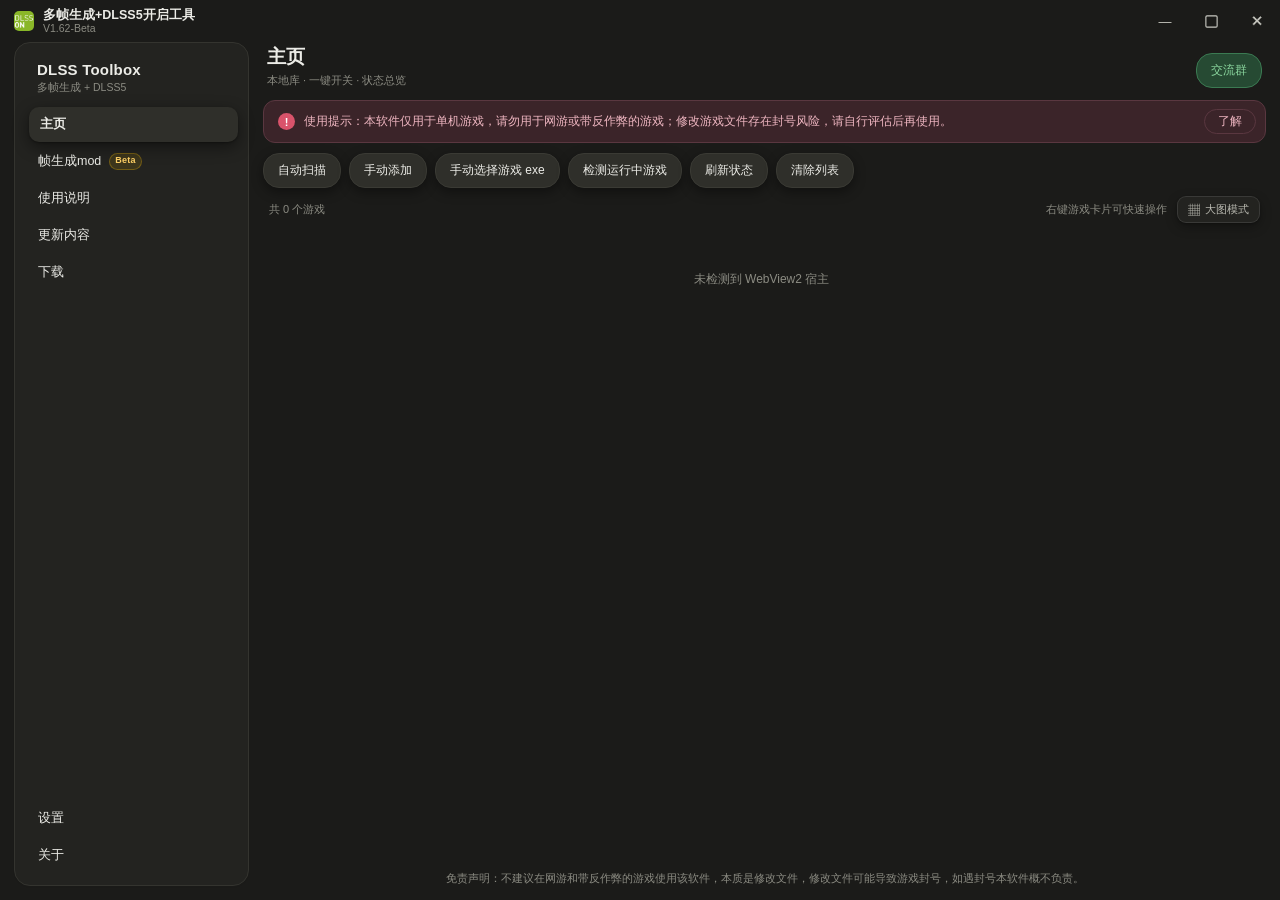
==== commit 2233b540: "V1.62-Beta: add direct install flow, install path detection, HSF and render API updates" ====
--- a/wwwroot/index.html
+++ b/wwwroot/index.html
@@ -175,6 +175,7 @@
           <div class="doc-li" data-i18n="update.v1622">· 自动识别 Source 1 引擎 DX9 游戏，把 ReShade / HSF 装到游戏根目录的 bin 子目录；游戏卡片会显示实际安装目录，安装前可手动切换「自动识别 / 游戏根目录 / bin 子目录」。</div>
           <div class="doc-li" data-i18n="update.v1623">· HSF 安装、还原、LaunchPad、MFG-Unlocker 和 ReShade 代理检测全部按安装记录中的目录处理；旧版根目录安装仍能正常还原，并会提示还原后自动迁移到 bin。</div>
           <div class="doc-li" data-i18n="update.v1624">· API 兼容性页新增 DX9 · 起源引擎 条目；DX11、DX12 与 Vulkan 的行为保持不变。</div>
+          <div class="doc-li" data-i18n="update.v1625">· 设置页每次启动自动识别并显示软件安装位置；增量包下载完成后可立即安装</div>
         </div>
         <div class="doc-card">
           <div class="doc-h">V1.61</div>
@@ -536,6 +537,18 @@
             </div>
             <button class="sw" data-setkey="autoUpdate"><i></i></button>
           </div>
+        </div>
+
+        <div class="doc-card">
+          <div class="doc-h" data-i18n="set.software">软件</div>
+          <div class="set-row">
+            <div class="set-left">
+              <div class="set-name" data-i18n="set.installPath">软件安装位置</div>
+              <div class="set-desc" id="setInstallPath">—</div>
+            </div>
+            <button class="pill" data-set="install" data-i18n="set.openInstallDir">打开目录</button>
+          </div>
+          <div class="set-tip" data-i18n="set.installPathTip">每次启动自动识别；更新时会把增量包覆盖到此目录。</div>
         </div>
 
         <div class="doc-card">
--- a/wwwroot/app.css
+++ b/wwwroot/app.css
@@ -621,6 +621,13 @@
   color: #b23a4b;
 }
 .mini.danger:hover { background: #fbe0e2; }
+.mini.install {
+  background: #fdf3e3;
+  border-color: #ecd2a8;
+  color: #9a6418;
+  font-weight: 700;
+}
+.mini.install:hover { background: #f8e8ca; color: #7d4e0c; }
 .mini:disabled,
 .mini[disabled] {
   opacity: 0.42;
@@ -1322,6 +1329,12 @@
 html[data-theme="dark"] .mini.dlss.on { background: #22303d; border-color: #33506a; color: #9dc4e8; }
 html[data-theme="dark"] .mini.danger { background: #3b2429; border-color: #5a3740; color: #efb6c1; }
 html[data-theme="dark"] .mini.danger:hover { background: #48292f; }
+html[data-theme="dark"] .mini.install {
+  background: #352b1b;
+  border-color: #5c4925;
+  color: #e6c07a;
+}
+html[data-theme="dark"] .mini.install:hover { background: #44361f; color: #f3d79f; }
 html[data-theme="dark"] .view-toggle {
   background: var(--card);
   border-color: rgba(255, 255, 255, 0.1);
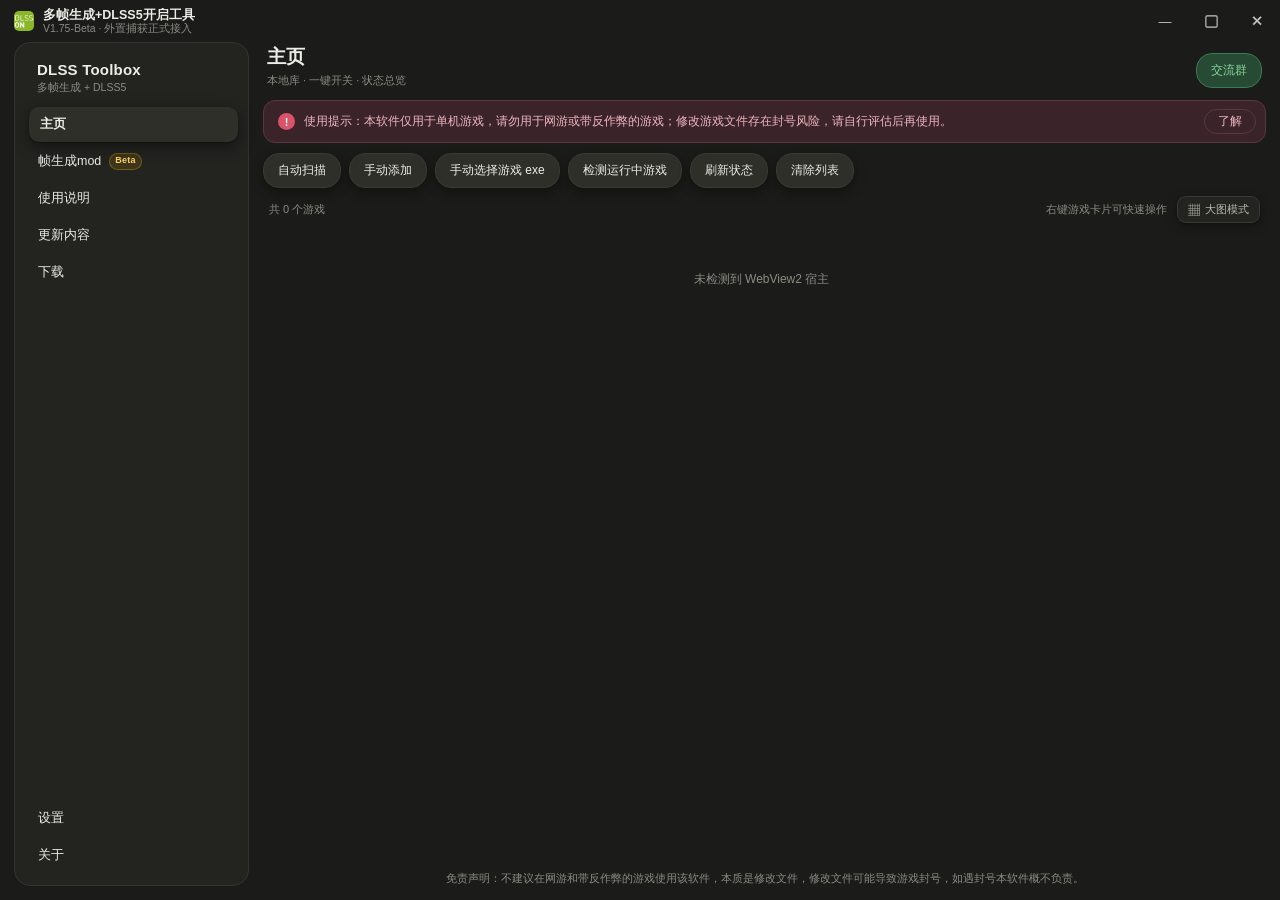
==== commit f40f1fb5: "V1.75-Beta: external capture, OptiScaler language sync and capture host defaults" ====
--- a/wwwroot/index.html
+++ b/wwwroot/index.html
@@ -4,7 +4,7 @@
 <meta charset="utf-8" />
 <meta name="viewport" content="width=device-width, initial-scale=1" />
 <title>多帧生成+DLSS5开启工具</title>
-<link rel="stylesheet" href="app.css?v=1.62.0" />
+<link rel="stylesheet" href="app.css?v=1.75.0.3" />
 </head>
 <body>
 <div id="app">
@@ -14,7 +14,7 @@
       <img class="tb-logo" src="app-icon.png" alt="" draggable="false" />
       <div class="tb-text">
         <div class="tb-brand" data-i18n="app.brand">多帧生成+DLSS5开启工具</div>
-        <div class="tb-sub" data-i18n="app.sub">V1.62-Beta</div>
+        <div class="tb-sub" data-i18n="app.sub">V1.75-Beta · 外置捕获正式接入</div>
       </div>
     </div>
     <div class="tb-right">
@@ -170,7 +170,18 @@
 
       <div id="pageUpdate" class="page-pane hidden">
         <div class="doc-card">
-          <div class="doc-h">V1.62</div>
+          <div class="doc-h" data-i18n="update.v175Title">V1.75 更新内容</div>
+          <div class="doc-li" data-i18n="update.v1751">· 测试版重新发布为 V1.75.0.0；外置捕获、OptiScaler 默认项和补丁目录保持当前配置，下面保留 V1.65 更新内容与 V1.63.2 历史记录。</div>
+          <div class="doc-li" data-i18n="update.v1752">· OptiScaler 菜单语言跟随软件语言：软件在简体中文与 English 之间切换后，菜单约 0.5 秒内同步；捕获运行中切换也生效，无需重启捕获。</div>
+          <div class="doc-li" data-i18n="update.v1651">· 外置捕获正式并入测试版：帧生成 mod 新增第三张卡，从这张卡进入即可使用；不向游戏目录写文件，用 Windows Graphics Capture 捕获游戏窗口，再由内置 OptiCaptureHost 2.12.00 + OptiScaler 完成超分和多帧生成。</div>
+          <div class="doc-li" data-i18n="update.v1652">· 2.12 真实深度：新增「ReShade 真实深度（实验）」开关与深度接收状态；D3D11 / D3D12 走 GPU 共享纹理，D3D9 / D3D10 / OpenGL / Vulkan 走 CPU 共享缓冲。深度只作用于 Host 自己的 FSR / DLSS 输出缩放，不改善 F5Low / MFG 的果冻感。</div>
+          <div class="doc-li" data-i18n="update.v1653">· 捕获默认：F5Low + 3X，支持 2X-6X、FSR4.1.2、Present Classic；OptiScaler 菜单完成中文汉化，Ctrl+Shift+F9 可隐藏 / 恢复覆盖层，热键被占用时页面按钮仍可用。</div>
+          <div class="doc-li" data-i18n="update.v1654">· 低延迟默认：输入 OptiScaler、输出 NVIDIA Reflex、帧率限制 0。0 表示关闭固定上限，避免先降帧再补帧；菜单里的 516 只是个人设置，不是推荐值。</div>
+          <div class="doc-li" data-i18n="update.v1655">· 内置定制 2.12 捕获引擎（无 NGX 依赖），避免与当前 nvngx_dlss.dll 310.9.1 卡在 NVSDK_NGX_D3D12_Init；Host 自带 DLSS 输出缩放会回退 FSR1，F5Low / MFG / OptiScaler 主链路不受影响，ReShade 深度测试请把输出缩放选为 FSR3/4。</div>
+          <div class="doc-li" data-i18n="update.v1656">· 1.63.x 外置捕获测试版的页面、状态、配置写回和 Full Pack 资源全部并入 1.65 主测试版；外置捕获独立测试包从本版起停止维护。</div>
+        </div>
+        <div class="doc-card">
+          <div class="doc-h">V1.63.2</div>
           <div class="doc-li" data-i18n="update.v1621">· 渲染 API 改为读取 PE 导入表精确识别，不再靠 exe 位数或目录里是否存在 d3d9.dll；ReShade 自己放的代理 DLL 不会再让 DX11 游戏被误判成 DX9。</div>
           <div class="doc-li" data-i18n="update.v1622">· 自动识别 Source 1 引擎 DX9 游戏，把 ReShade / HSF 装到游戏根目录的 bin 子目录；游戏卡片会显示实际安装目录，安装前可手动切换「自动识别 / 游戏根目录 / bin 子目录」。</div>
           <div class="doc-li" data-i18n="update.v1623">· HSF 安装、还原、LaunchPad、MFG-Unlocker 和 ReShade 代理检测全部按安装记录中的目录处理；旧版根目录安装仍能正常还原，并会提示还原后自动迁移到 bin。</div>
@@ -226,7 +237,7 @@
         <div class="fg-hero">
           <div class="fg-kicker">FRAME GENERATION MOD</div>
           <div class="fg-title" data-i18n="fg.title">帧生成mod</div>
-          <div class="fg-sub" data-i18n="fg.sub">选择一种帧生成方案。两个方案都留在本软件内，不需要打开第二个工具。</div>
+          <div class="fg-sub" data-i18n="fg.sub">选择一种帧生成方案。三种方案都留在本软件内，不需要打开第二个工具。</div>
         </div>
 
         <div class="fg-choice-grid">
@@ -259,9 +270,24 @@
             </div>
             <div class="fg-choice-enter"><span data-i18n="fg.enter">进入设置</span><span>→</span></div>
           </button>
-        </div>
-
-        <div class="fg-footnote" data-i18n="fg.tip">提示：HSF 安装 LaunchPad 后的光流质量比默认 NVOF 更好，鬼影会明显减少；Vulkan 游戏建议使用窗口模式，无边框/全屏可能看不到补帧画面。</div>
+
+          <button type="button" class="fg-choice-card" data-fg-open="capture">
+            <div class="fg-choice-head">
+              <span class="fg-choice-icon capture">OC</span>
+              <span class="nav-beta" data-i18n="capture.experimentalBadge">实验性</span>
+            </div>
+            <div class="fg-choice-title" data-i18n="fg.captureTitle">外置捕获（OptiCaptureHost）</div>
+            <div class="fg-choice-desc" data-i18n="fg.captureDesc">不向游戏目录写任何文件：用 Windows Graphics Capture 捕获游戏窗口，再交给内置 OptiScaler 插帧。适合不方便装 Mod 的游戏，支持窗口化 / 无边框，最高 6X。</div>
+            <div class="fg-choice-tags">
+              <span data-i18n="fg.captureTag1">不注入</span>
+              <span data-i18n="fg.captureTag2">任意窗口</span>
+              <span data-i18n="fg.captureTag3">最高 6X</span>
+            </div>
+            <div class="fg-choice-enter"><span data-i18n="fg.enter">进入设置</span><span>→</span></div>
+          </button>
+        </div>
+
+        <div class="fg-footnote" data-i18n="fg.tip">提示：外置捕获是实验性方案，不修改游戏文件，但仍可能被部分反作弊检测；在线游戏请先确认风险。HSF 安装 LaunchPad 后的光流质量比默认 NVOF 更好，鬼影会明显减少；Vulkan 游戏建议使用窗口模式，无边框/全屏可能看不到补帧画面。</div>
       </div>
 
       <div id="pageSmooth" class="page-pane hidden">
@@ -440,6 +466,236 @@
         </div>
       </div>
 
+      <div id="pageCapture" class="page-pane hidden">
+        <div class="fg-back-row">
+          <button type="button" class="fg-back" data-fg-back><span>←</span><span data-i18n="fg.back">返回帧生成mod</span></button>
+        </div>
+
+        <div class="doc-card sm-hero capture-hero">
+          <div class="sm-hero-top">
+            <div>
+              <div class="sm-hero-title" data-i18n="capture.title">外置捕获（实验性）</div>
+              <div class="sm-hero-sub" data-i18n="capture.sub">不向游戏目录写文件：Windows Graphics Capture 捕获游戏窗口，由内置 OptiCaptureHost + OptiScaler 完成超分和多帧生成。游戏请使用窗口化或无边框模式。</div>
+            </div>
+            <span class="sm-badge" id="captureBadge" data-i18n="capture.notRunning">未启动</span>
+          </div>
+          <div class="sm-meta">
+            <div class="sm-meta-item"><span data-i18n="capture.engine">捕获引擎</span><b id="captureEngine">—</b></div>
+            <div class="sm-meta-item"><span data-i18n="capture.window">当前窗口</span><b id="captureWindowTitle">—</b></div>
+            <div class="sm-meta-item"><span data-i18n="capture.fpsIn">捕获 FPS</span><b id="captureFpsIn">—</b></div>
+            <div class="sm-meta-item"><span data-i18n="capture.fpsOut">补帧提交 FPS</span><b id="captureFpsOut">—</b></div>
+          </div>
+          <div class="sm-support-note" id="captureNote" data-i18n="capture.idleNote">先选择一个正在运行的游戏窗口，再点“开始捕获”。本页不会启动 OptiCaptureLauncher，也不会往游戏目录写任何文件。</div>
+        </div>
+
+        <div class="doc-card">
+          <div class="sm-toolbar">
+            <div>
+              <div class="doc-h" data-i18n="capture.windowTitle">选择游戏窗口</div>
+              <div class="set-desc" data-i18n="capture.windowDesc">列出当前正在运行的可见窗口，按进程合并为面积最大的主窗口。游戏需要先进入窗口化或无边框模式；独占全屏无法捕获。</div>
+            </div>
+            <div class="sm-actions">
+              <button class="pill" id="captureRefreshBtn" data-i18n="capture.refresh">刷新窗口</button>
+              <button class="pill" id="captureOpenLogBtn" data-i18n="capture.openLog">打开捕获日志</button>
+            </div>
+          </div>
+          <div class="set-row">
+            <div class="set-left">
+              <div class="set-name" data-i18n="capture.windowSelect">游戏窗口</div>
+              <div class="set-desc" data-i18n="capture.windowSelectDesc">如果列表里没有，先启动游戏并切到窗口模式，再点刷新。</div>
+            </div>
+            <div class="capture-window-picker">
+              <button type="button" class="capture-window-btn" id="captureWindowPickBtn">
+                <span class="capture-window-icon" id="captureWindowPickIcon">▣</span>
+                <span class="capture-window-body">
+                  <span class="capture-window-title" id="captureWindowPickTitle" data-i18n="capture.chooseWindow">刷新后选择游戏窗口</span>
+                  <span class="capture-window-desc" id="captureWindowPickDesc"></span>
+                </span>
+                <span class="capture-window-caret">›</span>
+              </button>
+              <input type="hidden" id="captureWindowSelect" value="">
+            </div>
+          </div>
+          <div class="capture-actions">
+            <button class="pill primary" id="captureStartBtn" data-i18n="capture.start">开始捕获</button>
+            <button class="pill danger" id="captureStopBtn" data-i18n="capture.stop">停止捕获</button>
+            <button class="pill" id="captureMenuBtn" data-i18n="capture.menu">打开 OptiScaler 菜单</button>
+            <button class="pill" id="captureFocusBtn" data-i18n="capture.focus">交还鼠标 / 焦点</button>
+            <button class="pill" id="captureOverlayBtn" data-i18n="capture.overlay">隐藏覆盖层 / 切出窗口</button>
+          </div>
+          <div class="sm-support-note" data-i18n="capture.hotkeyNote">游戏内快捷键：Ctrl+Shift+F9 隐藏/恢复覆盖层（捕获不停止），Ctrl+Shift+F10 打开菜单，Ctrl+Shift+F11 切换游戏 / 覆盖层焦点，Ctrl+Shift+F12 停止捕获。隐藏覆盖层后可以 Alt+Tab 切到其他窗口；游戏失焦期间补帧可能暂停，切回游戏焦点后继续。</div>
+        </div>
+
+        <div class="doc-card">
+          <div class="doc-h" data-i18n="capture.settingsTitle">帧生成与画面设置</div>
+          <div class="set-desc" data-i18n="capture.settingsDesc">这些设置写入内置 OptiCaptureHost.ini 与 OptiScaler.ini，不修改游戏目录。VSync 即时生效；帧生成模式或倍率改动会自动重启捕获；超分和输出缩放需停止后重新开始。</div>
+          <div class="set-row">
+            <div class="set-left">
+              <div class="set-name" data-i18n="capture.fgMode">帧生成模式</div>
+              <div class="set-desc" data-i18n="capture.fgModeDesc">选择外置补帧使用的帧生成方案。F5Low 为默认方案，其他模式按显卡和运行库选择。</div>
+            </div>
+            <select class="set-select" id="captureFgMode">
+              <option value="9" data-i18n="capture.fgF5low">F5Low（外置捕获推荐）</option>
+              <option value="0" data-i18n="capture.fgXefg">XeFG（原版兼容）</option>
+              <option value="1" data-i18n="capture.fgDlssg">DLSSG（Artur / 旧显卡）</option>
+              <option value="5" data-i18n="capture.fgCombo">Combo MFG（DLSSG + XeFG）</option>
+              <option value="6" data-i18n="capture.fgNukem">Nukem FG</option>
+              <option value="7" data-i18n="capture.fgFsr">FSR3-4 FG</option>
+              <option value="8" data-i18n="capture.fgNvidia">NVIDIA MFG（RTX 50）</option>
+              <option value="2" data-i18n="capture.fgOff">关闭帧生成</option>
+            </select>
+          </div>
+          <div class="set-row">
+            <div class="set-left">
+              <div class="set-name" data-i18n="capture.mfg">多帧倍率</div>
+              <div class="set-desc" data-i18n="capture.mfgDesc">设置每个原始帧生成的补帧数量。倍率越高，补帧输出越多；不同帧生成模式支持的倍率不同。</div>
+            </div>
+            <select class="set-select" id="captureMfg">
+              <option value="0" data-i18n="capture.mfgAuto">自动</option>
+              <option value="1">2X</option>
+              <option value="2" selected>3X（默认）</option>
+              <option value="3">4X</option>
+              <option value="4">5X</option>
+              <option value="5">6X</option>
+            </select>
+          </div>
+          <div class="set-row">
+            <div class="set-left">
+              <div class="set-name" data-i18n="capture.upscaler">超分器</div>
+              <div class="set-desc" data-i18n="capture.upscalerDesc">选择 OptiScaler 使用的超分后端。按显卡型号和游戏兼容性选择。</div>
+            </div>
+            <select class="set-select" id="captureUpscaler">
+              <option value="4" data-i18n="capture.upFsr4">FSR 4.1.2（推荐）</option>
+              <option value="0" data-i18n="capture.upXess">Intel XeSS</option>
+              <option value="1" data-i18n="capture.upFsr3">AMD FSR 3.1.6</option>
+              <option value="2" data-i18n="capture.upDlss">NVIDIA DLSS</option>
+              <option value="3" data-i18n="capture.upDlss37">DLSS 3.7（AMD / GTX 16）</option>
+              <option value="5" data-i18n="capture.upDitto">DittoSR</option>
+            </select>
+          </div>
+          <div class="set-row">
+            <div class="set-left">
+              <div class="set-name" data-i18n="capture.upscale">输出缩放</div>
+              <div class="set-desc" data-i18n="capture.upscaleDesc">开启后，开始捕获时缩小游戏窗口，由 Host 放大到全屏；停止捕获后恢复原窗口。</div>
+            </div>
+            <select class="set-select" id="captureUpscale">
+              <option value="0" data-i18n="capture.upOff">关闭</option>
+              <option value="4" data-i18n="capture.upFsr">FSR3/4</option>
+              <option value="5" data-i18n="capture.upDlssOut">DLSS</option>
+              <option value="2" data-i18n="capture.upFsr1">FSR 1</option>
+              <option value="3" data-i18n="capture.upNis">NIS</option>
+              <option value="1" data-i18n="capture.upBilinear">Bilinear</option>
+            </select>
+          </div>
+          <div class="set-row">
+            <div class="set-left">
+              <div class="set-name" data-i18n="capture.upscaleLevel">输出缩放档位</div>
+              <div class="set-desc" data-i18n="capture.upscaleLevelDesc">设置输出缩放的缩放比例。Native 不缩小窗口，只做超分抗锯齿。</div>
+            </div>
+            <select class="set-select" id="captureUpscaleLevel">
+              <option value="0" data-i18n="capture.lvQuality">Quality（1.5X）</option>
+              <option value="1" data-i18n="capture.lvBalanced">Balanced（1.7X）</option>
+              <option value="2" data-i18n="capture.lvPerformance">Performance（2X）</option>
+              <option value="3" data-i18n="capture.lvNative">Native（1X）</option>
+            </select>
+          </div>
+          <div class="set-row">
+            <div class="set-left">
+              <div class="set-name" data-i18n="capture.depth">ReShade 真实深度（实验）</div>
+              <div class="set-desc" data-i18n="capture.depthDesc">开启后，Host 在输出缩放时读取游戏真实深度，用于改善边缘和遮挡。需要同时开启输出缩放，并在游戏目录安装 ReShade 深度插件。</div>
+            </div>
+            <button class="sw" id="captureDepthToggle"><i></i></button>
+          </div>
+          <div class="set-row">
+            <div class="set-left">
+              <div class="set-name" data-i18n="capture.vsync">VSync</div>
+              <div class="set-desc" data-i18n="capture.vsyncDesc">控制 Host 是否启用垂直同步。修改后即时生效。</div>
+            </div>
+            <button class="sw on" id="captureVsyncToggle"><i></i></button>
+          </div>
+          <div class="set-row">
+            <div class="set-left">
+              <div class="set-name" data-i18n="capture.presentMode">呈现模式</div>
+              <div class="set-desc" data-i18n="capture.presentModeDesc">选择 Host 的呈现方式。Classic 兼容性较好；Lossless 使用另一套呈现路径。</div>
+            </div>
+            <select class="set-select" id="capturePresent">
+              <option value="6" data-i18n="capture.pmClassicUnlimited">Classic + 不限帧（推荐）</option>
+              <option value="3" data-i18n="capture.pmClassic">Classic</option>
+              <option value="4" data-i18n="capture.pmLossless">Lossless 低延迟</option>
+              <option value="0" data-i18n="capture.pmAuto">自动</option>
+              <option value="1" data-i18n="capture.pmNoWait">始终不等待</option>
+              <option value="2" data-i18n="capture.pmWait">始终等待垂直同步</option>
+              <option value="5" data-i18n="capture.pmHalf">Classic + 半刷新率</option>
+            </select>
+          </div>
+          <div class="set-row">
+            <div class="set-left">
+              <div class="set-name" data-i18n="capture.boost">性能模式</div>
+              <div class="set-desc" data-i18n="capture.boostDesc">设置 Host 进程优先级。默认 Max；弱显卡可选择更低优先级。</div>
+            </div>
+            <select class="set-select" id="captureBoost">
+              <option value="3" selected data-i18n="capture.boostMax">Max（强显卡，推荐）</option>
+              <option value="2" data-i18n="capture.boostBalanced">Balanced（弱显卡）</option>
+              <option value="1" data-i18n="capture.boostLight">Light（仅 CPU）</option>
+              <option value="0" data-i18n="capture.boostOff">关闭</option>
+            </select>
+          </div>
+          <div class="set-row">
+            <div class="set-left">
+              <div class="set-name" data-i18n="capture.presentDelay">呈现延迟</div>
+              <div class="set-desc" data-i18n="capture.presentDelayDesc">设置每帧 Present 前的等待毫秒数，0 为关闭。用于微调呈现节奏。</div>
+            </div>
+            <select class="set-select" id="capturePresentDelay">
+              <option value="0">0 ms</option>
+              <option value="1">1 ms</option>
+              <option value="2">2 ms</option>
+              <option value="3">3 ms</option>
+              <option value="4">4 ms</option>
+              <option value="6">6 ms</option>
+              <option value="8">8 ms</option>
+            </select>
+          </div>
+          <div class="set-row">
+            <div class="set-left">
+              <div class="set-name" data-i18n="capture.basePriority">原始帧优先</div>
+              <div class="set-desc" data-i18n="capture.basePriorityDesc">切换到 F5Low + 2X + 0 ms，降低补帧倍率对原始帧的占用；不会关闭补帧。</div>
+            </div>
+            <button class="pill" id="captureBasePriorityBtn" data-i18n="capture.basePriorityBtn">切到原始帧优先（2X）</button>
+          </div>
+          <div class="sm-actions">
+            <button class="pill primary" id="captureApplyBtn" data-i18n="capture.apply">保存设置</button>
+            <button class="pill" id="captureOpenEngineBtn" data-i18n="capture.openEngine">打开捕获引擎目录</button>
+          </div>
+        </div>
+
+        <div class="doc-card">
+          <div class="doc-h" data-i18n="capture.statsTitle">实时状态</div>
+          <div class="capture-stats">
+            <div class="capture-stat"><span data-i18n="capture.statCapture">捕获 FPS</span><b id="captureStatCapture">—</b></div>
+            <div class="capture-stat"><span data-i18n="capture.statPresent">Host 基帧 FPS</span><b id="captureStatPresent">—</b></div>
+            <div class="capture-stat"><span data-i18n="capture.statDxgi">补帧提交 FPS</span><b id="captureStatDxgi">—</b></div>
+            <div class="capture-stat"><span data-i18n="capture.statPresentMs">Present 耗时</span><b id="captureStatPresentMs">—</b></div>
+            <div class="capture-stat"><span data-i18n="capture.statFocus">焦点</span><b id="captureStatFocus">—</b></div>
+            <div class="capture-stat"><span data-i18n="capture.statDepth">深度接收</span><b id="captureStatDepth">—</b></div>
+            <div class="capture-stat"><span data-i18n="capture.statRefresh">显示器刷新率</span><b id="captureStatRefresh">—</b></div>
+          </div>
+          <div class="sm-support-note" id="captureCapHint"></div>
+          <div class="sm-support-note" id="captureLastError"></div>
+        </div>
+
+        <div class="doc-card">
+          <div class="doc-h" data-i18n="capture.notesTitle">说明与限制</div>
+          <div class="doc-li" data-i18n="capture.note1">· 这是外置捕获方案：默认不修改游戏文件，OptiScaler 只挂在 OptiCaptureHost 进程里。只有你主动开启 ReShade 深度并手动安装插件时，才会向游戏目录写入 ReShade 深度辅助文件。</div>
+          <div class="doc-li" data-i18n="capture.note2">· 捕获画面没有真实运动矢量，Host 会在 GPU 上估算运动；ReShade 深度只补充深度，不会消除快速移动时的“果冻感”。</div>
+          <div class="doc-li" data-i18n="capture.note3">· 游戏必须是窗口化 / 无边框；独占全屏无法捕获。HDR 目前不是强项，建议先关闭 HDR 测试。</div>
+          <div class="doc-li" data-i18n="capture.note4">· 在线游戏、带反作弊的游戏仍可能把捕获/缩放窗口判定为异常；ReShade 和深度插件在在线/反作弊游戏中有封号风险，只建议单机测试。</div>
+          <div class="doc-li" data-i18n="capture.note5">· 内置 OptiCaptureHost 2.12.0（QSXK 定制：保留 Ctrl+Shift+F9 隐藏覆盖层）与 OptiScaler 0.1.39-pre1，均为 GPL-3.0；许可证全文和对应源码压缩包放在 CaptureHost\licenses 与 CaptureHost\source。</div>
+          <div class="doc-li" data-i18n="capture.note6">· ReShade 深度用法：游戏先安装 ReShade 6+（带 add-on 支持）→ 关闭游戏 → 把本软件 CaptureHost\ReShade depth 里的文件按原目录结构复制到游戏 exe 所在目录 → 启动游戏，在 ReShade 里勾选 OptiCaptureDepth → 回到本页开启“ReShade 真实深度”和输出缩放后开始捕获。</div>
+          <div class="doc-li" data-i18n="capture.note7">· 低延迟默认：输入 OptiScaler、输出 NVIDIA Reflex、帧率限制 0。0 是关闭固定上限，避免“先压低渲染帧率、再补帧回来”；图中 516 只是个人设置，不要当默认值。</div>
+          <div class="doc-li" data-i18n="capture.note8">· 本版已关闭 OptiCaptureHost 自带的 RTSS 限帧和 OptiFps 覆盖；每次开始捕获会强制写回 Target=0 / Auto=0 / Fps=0 / OptiFps=0，帧率限制 0 不会再被改成刷新率或 1/4 刷新率。</div>
+        </div>
+      </div>
+
       <div id="pageDownload" class="page-pane hidden">
         <div id="downloadEmpty" class="doc-card download-empty">
           <div class="download-empty-icon">ZIP</div>
@@ -612,7 +868,7 @@
         <div class="doc-card about-card">
           <div class="about-logo"><img src="app-icon-256.png" alt="DLSS Toolbox" draggable="false" /></div>
           <div class="about-name" data-i18n="about.name">多帧生成 + DLSS5 开启工具</div>
-          <div class="about-ver" id="aboutVer">版本：V1.62.0.0</div>
+          <div class="about-ver" id="aboutVer">版本：V1.75.0.0</div>
           <div class="about-line" data-i18n="about.devlang">开发语言：C# + WebView2 + 自绘 HTML</div>
           <div class="about-line" data-i18n="about.openSource">本软件已免费开源，欢迎 Star 和 Fork！</div>
         </div>
@@ -656,7 +912,72 @@
             <li data-i18n="about.thanks7">• HSF 0.9.9（Capt-Hunter）</li>
             <li data-i18n="about.thanks8">• MFG-Unlocker（Michael Robles / dashdogy，MIT License）</li>
             <li data-i18n="about.thanks9">• iMMERSE LaunchPad（Pascal Gilcher / Marty McFly；按原作者许可仅从官方 GitHub 下载，不随本软件分发）</li>
+            <li data-i18n="about.thanks10">• OptiCaptureHost（MK-JH / tegraultra，GPL-3.0；外置捕获宿主）</li>
+            <li data-i18n="about.thanks11">• OptiScaler（janblade / OptiScaler-F5-DLSSNR-Multipass，GPL-3.0；超分与多帧生成）</li>
           </ul>
+        </div>
+
+        <div class="doc-card">
+          <div class="doc-h" data-i18n="about.patchLinks">补丁来源</div>
+          <div class="about-meta" data-i18n="about.patchLinksIntro">以下为本软件集成的补丁及其原始仓库，点击可跳转查看：</div>
+          <div class="about-links about-patch-links">
+            <button class="about-link" data-url="https://github.com/pipotoufikxyz-lgtm/dlssg_for_sm86-MFG-version">
+              <span class="about-ico"><img class="gh-icon" src="about-github.png" alt="" draggable="false" /></span>
+              <span class="about-link-t">
+                <span class="about-link-name" data-i18n="about.patchSmooth">Smooth Motion 帧生成</span>
+                <span class="about-link-sub">pipotoufikxyz-lgtm / dlssg_for_sm86-MFG-version</span>
+              </span>
+              <span class="about-arrow">&rsaquo;</span>
+            </button>
+            <button class="about-link" data-url="https://github.com/Capt-Hunter/HSF">
+              <span class="about-ico"><img class="gh-icon" src="about-github.png" alt="" draggable="false" /></span>
+              <span class="about-link-t">
+                <span class="about-link-name" data-i18n="about.patchHsf">HSF 帧生成</span>
+                <span class="about-link-sub">Capt-Hunter / HSF</span>
+              </span>
+              <span class="about-arrow">&rsaquo;</span>
+            </button>
+            <button class="about-link" data-url="https://github.com/sdli1995/dlssg_for_sm86">
+              <span class="about-ico"><img class="gh-icon" src="about-github.png" alt="" draggable="false" /></span>
+              <span class="about-link-t">
+                <span class="about-link-name" data-i18n="about.patchSm86">SM86 帧生成</span>
+                <span class="about-link-sub">sdli1995 / dlssg_for_sm86</span>
+              </span>
+              <span class="about-arrow">&rsaquo;</span>
+            </button>
+            <button class="about-link" data-url="https://github.com/dashdogy/MFG-Unlocker">
+              <span class="about-ico"><img class="gh-icon" src="about-github.png" alt="" draggable="false" /></span>
+              <span class="about-link-t">
+                <span class="about-link-name" data-i18n="about.patchMfg">MFG 帧生成</span>
+                <span class="about-link-sub">dashdogy / MFG-Unlocker</span>
+              </span>
+              <span class="about-arrow">&rsaquo;</span>
+            </button>
+            <button class="about-link" data-url="https://github.com/ghostinthecamera/GITC-Uplift">
+              <span class="about-ico"><img class="gh-icon" src="about-github.png" alt="" draggable="false" /></span>
+              <span class="about-link-t">
+                <span class="about-link-name" data-i18n="about.patchDlss5">DLSS5</span>
+                <span class="about-link-sub">ghostinthecamera / GITC-Uplift</span>
+              </span>
+              <span class="about-arrow">&rsaquo;</span>
+            </button>
+            <button class="about-link" data-url="https://github.com/tegraultra/OptiCaptureHost">
+              <span class="about-ico"><img class="gh-icon" src="about-github.png" alt="" draggable="false" /></span>
+              <span class="about-link-t">
+                <span class="about-link-name" data-i18n="about.patchCapture">OptiCaptureHost 外置捕获</span>
+                <span class="about-link-sub">tegraultra / OptiCaptureHost</span>
+              </span>
+              <span class="about-arrow">&rsaquo;</span>
+            </button>
+            <button class="about-link" data-url="https://github.com/janblade/OptiScaler-F5-DLSSNR-Multipass">
+              <span class="about-ico"><img class="gh-icon" src="about-github.png" alt="" draggable="false" /></span>
+              <span class="about-link-t">
+                <span class="about-link-name" data-i18n="about.patchOptiScaler">OptiScaler 超分/插帧</span>
+                <span class="about-link-sub">janblade / OptiScaler-F5-DLSSNR-Multipass</span>
+              </span>
+              <span class="about-arrow">&rsaquo;</span>
+            </button>
+          </div>
         </div>
 
         <div class="doc-card">
@@ -746,8 +1067,9 @@
 
   <div id="toast" class="toast"></div>
 </div>
-<script src="app.js?v=1.62.0"></script>
+<script src="app.js?v=1.75.0.3"></script>
 </body>
 </html>
 
 
+
--- a/wwwroot/app.css
+++ b/wwwroot/app.css
@@ -653,7 +653,9 @@
   width: 540px;
   max-width: calc(100vw - 80px);
   max-height: calc(100vh - 120px);
-  overflow-y: auto;
+  overflow: hidden;
+  display: flex;
+  flex-direction: column;
   background: var(--card);
   border: 1px solid var(--line);
   border-radius: 16px;
@@ -665,8 +667,9 @@
   background: var(--card);
   backdrop-filter: none;
 }
-.modal-title { font-size: calc(var(--font-scale) * 16.5px); font-weight: 700; color: var(--text); }
+.modal-title { flex: 0 0 auto; font-size: calc(var(--font-scale) * 16.5px); font-weight: 700; color: var(--text); }
 .modal-text {
+  flex: 0 0 auto;
   margin-top: 7px;
   font-size: calc(var(--font-scale) * 12.5px);
   line-height: 1.65;
@@ -675,12 +678,24 @@
 }
 /* 更新说明等长文本在弹窗内部滚动，保证标题、版本信息和下载按钮始终可见 */
 .modal-text.long {
+  flex: 0 1 auto;
+  min-height: 0;
   max-height: calc(100vh - 380px);
   overflow-y: auto;
   padding-right: 4px;
   scrollbar-gutter: stable;
 }
-.modal-options { margin-top: 15px; display: flex; flex-direction: column; gap: 8px; }
+.modal-options {
+  flex: 1 1 auto;
+  min-height: 0;
+  margin-top: 15px;
+  padding-right: 6px;
+  overflow-y: auto;
+  scrollbar-gutter: stable;
+  display: flex;
+  flex-direction: column;
+  gap: 8px;
+}
 .dlg-option {
   display: flex;
   align-items: center;
@@ -707,7 +722,19 @@
 .opt-body { display: block; min-width: 0; }
 .opt-label { display: block; font-size: calc(var(--font-scale) * 13.5px); font-weight: 600; color: var(--text); }
 .opt-desc { display: block; margin-top: 3px; font-size: calc(var(--font-scale) * 11.5px); color: var(--text-3); word-break: break-all; }
-.modal-foot { display: flex; justify-content: flex-end; gap: 10px; margin-top: 16px; }
+.modal-foot {
+  flex: 0 0 auto;
+  position: sticky;
+  bottom: 0;
+  z-index: 1;
+  display: flex;
+  justify-content: flex-end;
+  gap: 10px;
+  margin-top: 14px;
+  padding-top: 14px;
+  border-top: 1px solid var(--line);
+  background: var(--card);
+}
 .modal-foot .pill { padding: 7px 18px; }
 
 /* ---- 交流群二维码弹窗 ---- */
@@ -1195,7 +1222,23 @@
 html[data-theme="dark"] .about-ico img.xhh-icon {
   filter: invert(1);
 }
-.about-link-t { flex: 1; font-size: calc(var(--font-scale) * 12.5px); }
+.about-link-t {
+  flex: 1;
+  min-width: 0;
+  display: flex;
+  flex-direction: column;
+  gap: 2px;
+  font-size: calc(var(--font-scale) * 12.5px);
+}
+.about-link-name { display: block; font-size: calc(var(--font-scale) * 12.5px); }
+.about-link-sub {
+  display: block;
+  font-size: calc(var(--font-scale) * 10.5px);
+  line-height: 1.45;
+  color: var(--text-3);
+  overflow-wrap: anywhere;
+}
+.about-patch-links .about-link { padding-top: 10px; padding-bottom: 10px; }
 .about-arrow { color: var(--text-3); font-size: calc(var(--font-scale) * 15px); line-height: 1; }
 
 .about-thx {
@@ -1531,6 +1574,83 @@
   outline: none;
 }
 .set-select:focus { border-color: var(--outline-line); }
+
+/* 外置捕获：窗口选择按钮，点开后用和主页检测窗口相同的卡片弹窗 */
+.capture-window-picker {
+  display: flex;
+  align-items: center;
+  justify-content: flex-end;
+  flex: 0 1 360px;
+  min-width: 0;
+}
+.capture-window-btn {
+  display: flex;
+  align-items: center;
+  gap: 9px;
+  width: 100%;
+  min-width: 0;
+  padding: 7px 10px;
+  border: 1px solid var(--line);
+  border-radius: 9px;
+  background: var(--card-2);
+  color: var(--text);
+  font-family: inherit;
+  text-align: left;
+  cursor: pointer;
+}
+.capture-window-btn:hover {
+  border-color: var(--outline-line);
+  background: var(--outline-bg);
+}
+.capture-window-btn:disabled {
+  opacity: .55;
+  cursor: default;
+}
+.capture-window-icon {
+  flex: 0 0 28px;
+  width: 28px;
+  height: 28px;
+  border-radius: 7px;
+  background: var(--chip);
+  display: inline-flex;
+  align-items: center;
+  justify-content: center;
+  overflow: hidden;
+  color: var(--text-3);
+  font-size: 15px;
+}
+.capture-window-icon img {
+  width: 100%;
+  height: 100%;
+  object-fit: contain;
+}
+.capture-window-body {
+  display: block;
+  min-width: 0;
+  flex: 1 1 auto;
+}
+.capture-window-title,
+.capture-window-desc {
+  display: block;
+  overflow: hidden;
+  text-overflow: ellipsis;
+  white-space: nowrap;
+}
+.capture-window-title {
+  font-size: calc(var(--font-scale) * 12.5px);
+  color: var(--text);
+}
+.capture-window-desc {
+  margin-top: 2px;
+  font-size: calc(var(--font-scale) * 10.5px);
+  color: var(--text-3);
+}
+.capture-window-caret {
+  flex: 0 0 auto;
+  color: var(--text-3);
+  font-size: 18px;
+  line-height: 1;
+}
 
 /* 自定义下拉：统一深浅色与列表项风格 */
 .sel { position: relative; display: inline-block; }
@@ -1997,7 +2117,7 @@
 .fg-kicker { color: var(--accent); font-size: calc(var(--font-scale) * 10px); font-weight: 800; letter-spacing: .16em; }
 .fg-title { margin-top: 5px; font-size: calc(var(--font-scale) * 26px); font-weight: 800; letter-spacing: .2px; }
 .fg-sub { margin-top: 7px; max-width: 760px; color: var(--text-2); font-size: calc(var(--font-scale) * 12.5px); line-height: 1.6; }
-.fg-choice-grid { display: grid; grid-template-columns: repeat(2, minmax(0, 1fr)); gap: 14px; margin-top: 6px; }
+.fg-choice-grid { display: grid; grid-template-columns: repeat(3, minmax(0, 1fr)); gap: 14px; margin-top: 6px; }
 .fg-choice-card {
   display: flex;
   flex-direction: column;
@@ -2031,6 +2151,7 @@
   letter-spacing: .02em;
 }
 .fg-choice-icon.hsf { background: #e8f0fb; color: #2a5c93; }
+.fg-choice-icon.capture { background: #f1e9fb; color: #6d42a1; }
 .fg-choice-title { margin-top: 16px; font-size: calc(var(--font-scale) * 23px); font-weight: 800; line-height: 1.2; }
 .fg-choice-desc { margin-top: 10px; color: var(--text-2); font-size: calc(var(--font-scale) * 12px); line-height: 1.65; }
 .fg-choice-tags { display: flex; flex-wrap: wrap; gap: 6px; margin-top: 14px; }
@@ -2092,6 +2213,7 @@
 .sm-quality-label { flex: 0 0 auto; font-weight: 700; }
 html[data-theme="dark"] .fg-choice-card:hover { box-shadow: 0 10px 28px rgba(0,0,0,.30); }
 html[data-theme="dark"] .fg-choice-icon.hsf { background: #1d2b3d; color: #9fc3ee; }
+html[data-theme="dark"] .fg-choice-icon.capture { background: #2a1e3b; color: #c8a8ee; }
 html[data-theme="dark"] .sm-quality-callout { background: #172535; border-color: #35506e; color: #b7d2ef; }
 html[data-theme="dark"] .api-item.warn { background: #2a2618; border-color: #6e5a20; }
 html[data-theme="dark"] .api-item.warn em { background: #3d3420; color: #e9c46a; }
@@ -2114,3 +2236,27 @@
   .sm-game-right { width: 100%; flex-wrap: wrap; }
   .sm-game-sub { max-width: 100%; }
 }
+
+/* ---------------- CaptureHost (external capture) ---------------- */
+#pageCapture > .doc-card,
+#pageCapture > .fg-back-row { flex: 0 0 auto; }
+.capture-actions { display: flex; flex-wrap: wrap; gap: 8px; margin-top: 14px; }
+.capture-actions .pill { min-height: 32px; }
+.capture-stats { display: grid; grid-template-columns: repeat(3, minmax(0, 1fr)); gap: 10px; margin-top: 12px; }
+.capture-stat {
+  min-width: 0;
+  padding: 10px 12px;
+  border: 1px solid var(--line-soft);
+  border-radius: 10px;
+  background: var(--card-2);
+}
+.capture-stat span { display: block; color: var(--text-3); font-size: calc(var(--font-scale) * 10.5px); margin-bottom: 4px; }
+.capture-stat b { display: block; color: var(--text); font-weight: 700; font-size: calc(var(--font-scale) * 16px); letter-spacing: .2px; white-space: nowrap; overflow: hidden; text-overflow: ellipsis; }
+.capture-stat.good b { color: var(--on); }
+.capture-stat.warn b { color: #d69a2d; }
+.capture-hero { overflow: hidden; }
+#captureWindowTitle { max-width: 240px; }
+@media (max-width: 980px) {
+  .capture-stats { grid-template-columns: repeat(2, minmax(0, 1fr)); }
+  #captureWindowTitle { max-width: 100%; }
+}
